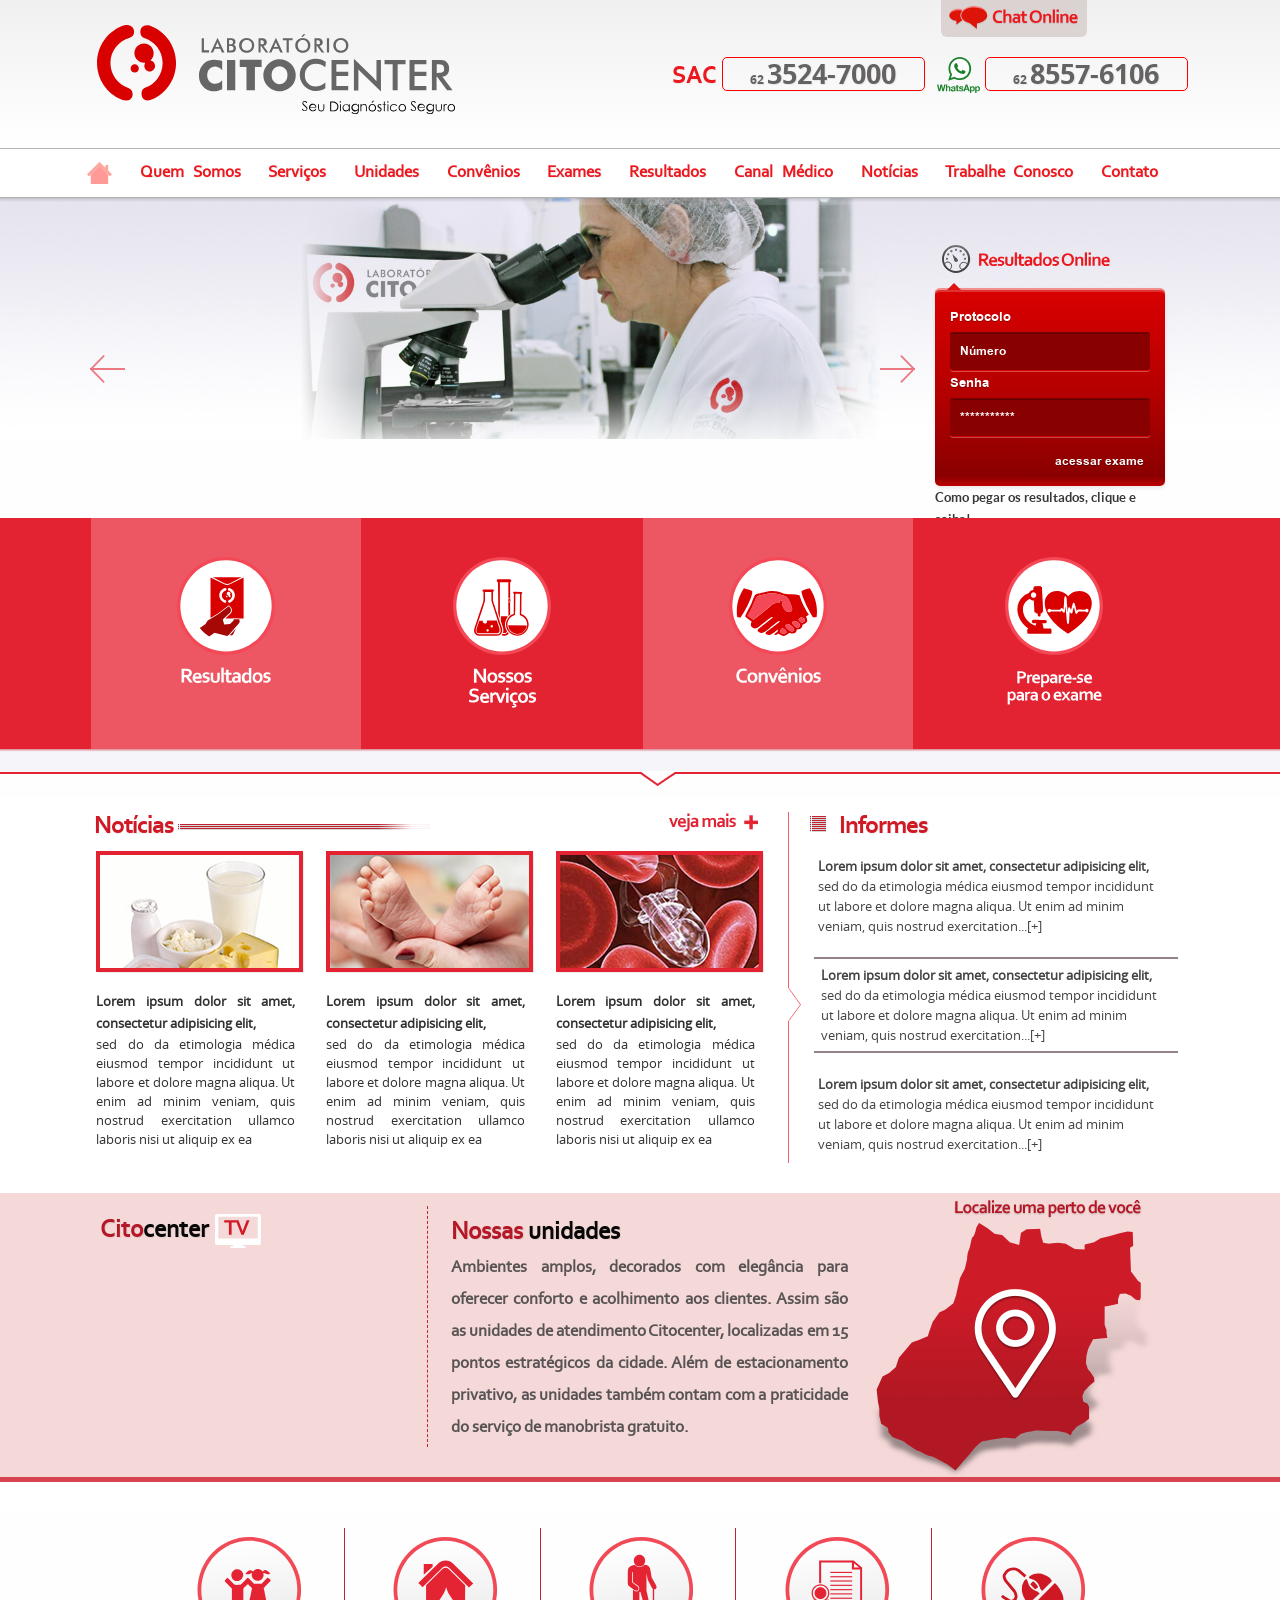
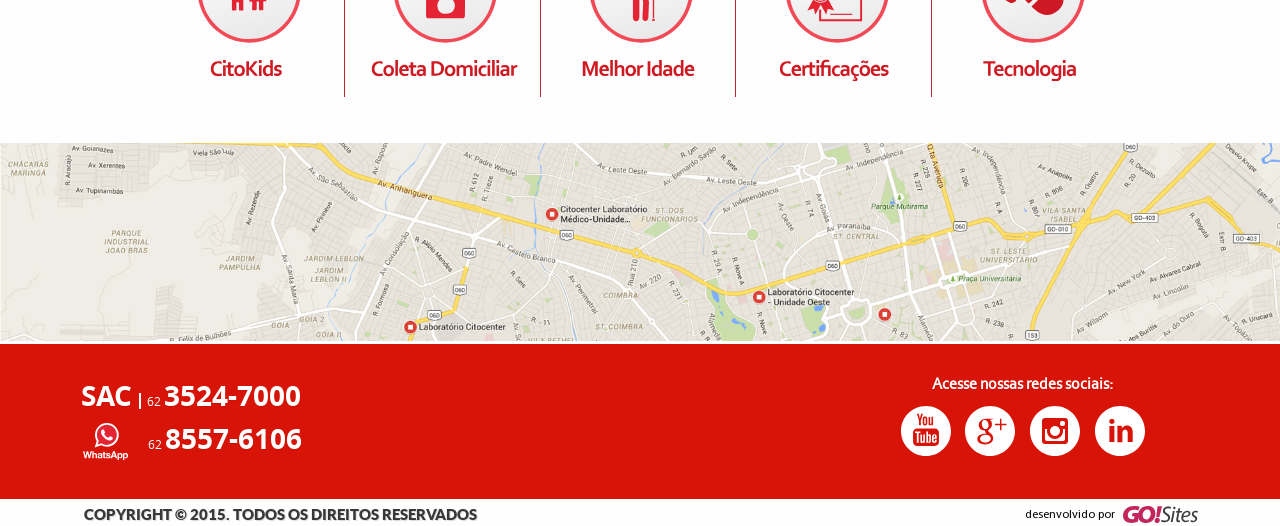
==== index.html @ d0056569 "renamed:    principal.html -> index.html" ====
<!doctype html>
<!--[if IEMobile 7 ]> <html dir="ltr" lang="pt-BR"class="no-js iem7"> <![endif]-->
<!--[if lt IE 7 ]> <html dir="ltr" lang="pt-BR" class="no-js ie6 oldie"> <![endif]-->
<!--[if IE 7 ]>    <html dir="ltr" lang="pt-BR" class="no-js ie7 oldie"> <![endif]-->
<!--[if IE 8 ]>    <html dir="ltr" lang="pt-BR" class="no-js ie8 oldie"> <![endif]-->
<!--[if (gte IE 9)|(gt IEMobile 7)|!(IEMobile)|!(IE)]><!-->
<html dir="ltr" lang="pt-BR" class="no-js"><!-- InstanceBegin template="/Templates/modelo.dwt" codeOutsideHTMLIsLocked="false" -->
<!--<![endif]-->
<head>
<!-- 11/08/2015 -->
<!-- meta tags -->
<meta http-equiv="Content-Type" content="text/html; charset=iso-8859-1" />
<meta name="viewport" content="width=device-width, initial-scale=1, maximum-scale=1, minimum-scale=1, user-scalable=no">
<meta name="title" content="Laborat&oacute;rio Citocenter - Seu diagn&oacute;stico seguro"/>
<meta name="author" content="GO!Sites - Solu��es Online - (62) 3941-7878 gosites@gosites.com.br">
<meta name="copyright" content="� 2015" />
<meta name="keywords" content="" />
<meta name="distribution" content="global">
<meta name="mobile-web-app-capable" content="yes">
<!-- InstanceBeginEditable name="doctitle" -->
<title>Laborat&oacute;rio Citocenter - Seu diagn&oacute;stico seguro</title>
<!-- InstanceEndEditable -->
<!-- favicon -->
<link rel="icon" type="image/x-icon" href="img/favicon.ico">
<link rel="shortcut icon" href="img/favicon.png">
<!-- css -->
<link href="css/bootstrap.css" rel="stylesheet" type="text/css" />
<link href="mdl/material.min.css" rel="stylesheet" type="text/css" />
<link href="css/layout.css" rel="stylesheet" type="text/css" />
<!-- InstanceBeginEditable name="head" -->
<link href="css/principal.css" rel="stylesheet" type="text/css" />
<!-- InstanceEndEditable -->
</head>
<body>
<!-- facebook plugin -->
<div id="fb-root"></div>
<script>(function(d, s, id) {
  var js, fjs = d.getElementsByTagName(s)[0];
  if (d.getElementById(id)) return;
  js = d.createElement(s); js.id = id;
  js.src = "http://connect.facebook.net/en_US/sdk.js#xfbml=1&version=v2.3";
  fjs.parentNode.insertBefore(js, fjs);
}(document, 'script', 'facebook-jssdk'));</script>
<!-- classe da pagina -->
<!-- InstanceBeginEditable name="classe-da-pagina" -->
<div class="">
<!-- InstanceEndEditable -->
  <!-- InstanceBeginEditable name="header" -->
  
  <!-- InstanceEndEditable -->
  <header class="topo">
    <div class="logo-telefones">
      <!-- logo -->
      <div id="logo"><a href="principal.html" target="_self"><img src="img/logo.svg"  class="logo" alt="Laborat&oacute;rio Citocenter"></a></div>
      <!-- telefones -->
      <div class="telefones desktop">
        <!-- sac -->
        <div class="sac">SAC<span>62 <strong>3524-7000</strong></span></div>
        <!-- whatsapp -->
        <div class="whatsapp"><img src="img/icone-whatsapp.svg" class="icone-whatsapp"><span>62 <strong>8557-6106</strong></span></div>
      </div>
      <!-- chat-online -->
      <div class="chat-online"><a href="javascript:void(0)"><img src="img/icone-chat-online.svg" class="chat-online-icone"></a></div>
    </div>
    <!-- navegacao menu -->
    <nav class="navegacao" id="navegacao">
        <div class="mdl-layout__tab-bar mdl-js-ripple-effect">
        <a href="principal.html" target="_self" class="mdl-layout__tab"><img src="img/icone-home.svg" class="icone-home"></a>
        <a href="quem-somos.html" target="_self" class="mdl-layout__tab">Quem Somos</a>
        <a href="servicos.html" target="_self" class="mdl-layout__tab">Servi&ccedil;os</a>
        <a href="unidades.html" target="_self" class="mdl-layout__tab">Unidades</a>
        <a href="convenios.html" target="_self" class="mdl-layout__tab">Conv&ecirc;nios</a>
        <a href="exames.html" target="_self" class="mdl-layout__tab">Exames</a>
        <a href="resultados.html" target="_self" class="mdl-layout__tab">Resultados</a>
        <a href="canal-medico.html" target="_self" class="mdl-layout__tab">Canal M&eacute;dico</a>
        <a href="noticias.html" target="_self" class="mdl-layout__tab">Not&iacute;cias</a>
        <a href="trabalhe-conosco.html" target="_self" class="mdl-layout__tab">Trabalhe Conosco</a>
        <a href="fale.html" target="_self" class="mdl-layout__tab">Contato</a>
      </div>
    </nav>
  </header>
  <!-- /.topo -->
  <div class="clearfix"></div>
  <section class="banners">
    <!-- InstanceBeginEditable name="banners" -->
    <div class="resultados-online-container">
      <div class="resultados-online-container-fixo">
        <div class="resultados-online">
          <div class="resultados-online-cabecalho"><img src="img/icone-resultados-online.svg" class="resultados-online-titulo"></div>
          <form id="resultados-online-form" name="resultados-online-form" method="post">
            <label for="resOnProtocolo">Protocolo</label>
            <input name="resOnProtocolo" type="text" id="resOnProtocolo" placeholder="N&uacute;mero">
            <label for="resOnSenha">Senha</label>
            <input name="resOnSenha" type="text" id="resOnSenha" placeholder="***********">
            <input type="button" name="resOnBt" id="resOnBt" value="acessar exame">
          </form>
          <a href="#" class="resultados-saiba-link">Como pegar os resultados, clique e saiba!</a>
        </div>
      </div>
    </div>
    <!-- /.resultados-online -->
    <img src="img/banner.jpg" class="banner">
    <div class="banners-nav-container">
      <div class="banners-nav">
        <a href="javascript:void(0)" class="banners-nav-esq hvr-wobble-horizontal"></a>
        <a href="javascript:void(0)" class="banners-nav-dir hvr-wobble-horizontal"></a>
      </div>
    </div>
    <!-- InstanceEndEditable -->
  </section>
  <!-- /.banners -->
  <div class="clearfix"></div>
  <section class="titulos">
    <h1><!-- InstanceBeginEditable name="titulos" -->
    <a href="resultados.html" class="links-servicos"><img src="img/icone-resultados.svg"></a>
    <a href="servicos.html" class="links-servicos"><img src="img/icone-nossos-servicos.svg"></a>
    <a href="convenios.html" class="links-servicos"><img src="img/icone-convenios.svg"></a>
    <a href="exames.html" class="links-servicos"><img src="img/icone-prepare-se-exame.svg"></a>
    <!-- InstanceEndEditable --></h1>
  </section>
  <!-- /.titulos -->
  <div class="clearfix"></div>
  <main class="corpo">
    <section class="conteudos">
      <!-- InstanceBeginEditable name="conteudos" -->
      <div class="noticias-informes-container">
        <div class="noticias-container">
          <div class="noticias-cabecalho"><span>Not&iacute;cias</span><a href="noticias.html"><img src="img/botao-vejamais.svg" class="noticias-botao"></a></div>
          <div class="noticia">
            <a href="noticias.html">
              <img src="img/home-noticias-img1.jpg" class="noticia-img">
              <span class="noticia-titulo">Lorem ipsum dolor sit amet, consectetur adipisicing elit,</span>
              sed do  da etimologia m�dica eiusmod tempor incididunt ut labore et dolore magna aliqua. Ut enim ad minim veniam, quis nostrud exercitation ullamco laboris nisi ut aliquip ex ea
            </a>
          </div>
          <div class="noticia">
            <a href="noticias.html">
              <img src="img/home-noticias-img2.jpg" class="noticia-img">
              <span class="noticia-titulo">Lorem ipsum dolor sit amet, consectetur adipisicing elit,</span>
              sed do  da etimologia m�dica eiusmod tempor incididunt ut labore et dolore magna aliqua. Ut enim ad minim veniam, quis nostrud exercitation ullamco laboris nisi ut aliquip ex ea
            </a>
          </div>
          <div class="noticia">
            <a href="noticias.html">
              <img src="img/home-noticias-img3.jpg" class="noticia-img">
              <span class="noticia-titulo">Lorem ipsum dolor sit amet, consectetur adipisicing elit,</span>
              sed do  da etimologia m�dica eiusmod tempor incididunt ut labore et dolore magna aliqua. Ut enim ad minim veniam, quis nostrud exercitation ullamco laboris nisi ut aliquip ex ea
            </a>
          </div>
        </div>
        <!-- /.noticias-container -->
        <div class="informes-container">
          <div class="informes-cabecalho">Informes</div>
          <div class="informe">
            <a href="informes.html">
              <span class="informe-titulo">Lorem ipsum dolor sit amet, consectetur adipisicing elit,</span>
              sed do  da etimologia m�dica eiusmod tempor incididunt ut labore et dolore magna aliqua. Ut enim ad minim veniam, quis nostrud exercitation...[+]
            </a>
          </div>
          <div class="informe">
            <a href="informes.html">
              <span class="informe-titulo">Lorem ipsum dolor sit amet, consectetur adipisicing elit,</span>
              sed do  da etimologia m�dica eiusmod tempor incididunt ut labore et dolore magna aliqua. Ut enim ad minim veniam, quis nostrud exercitation...[+]
            </a>
          </div>
          <div class="informe">
            <a href="informes.html">
              <span class="informe-titulo">Lorem ipsum dolor sit amet, consectetur adipisicing elit,</span>
              sed do  da etimologia m�dica eiusmod tempor incididunt ut labore et dolore magna aliqua. Ut enim ad minim veniam, quis nostrud exercitation...[+]
            </a>
          </div>
        </div>
      </div>
      <!-- /.noticias-informes-container -->
      <div class="clearfix"></div>
      <div class="videos-unidades-fundo">
        <div class="videos-unidades-container">
          <div class="videos">
            <div class="videos-cabecalho">Cito<span>center</span><img src="img/icone-tv.svg" class="icone-videos"></div>
            <iframe class="video" width="100%" height="315" src="https://www.youtube.com/embed/q-E-Wi3DTAE" frameborder="0" allowfullscreen></iframe>
          </div>
          <div class="unidades-container">
            <div class="unidades-cabacalho">Nossas <span>unidades</span></div>
            <div class="unidades-txt">Ambientes amplos, decorados com eleg&acirc;ncia para oferecer conforto e acolhimento aos clientes. Assim s&atilde;o as unidades de atendimento Citocenter, localizadas em 15 pontos estrat&eacute;gicos da cidade.  Al&eacute;m de estacionamento privativo, as unidades tamb&eacute;m contam com a praticidade do servi&ccedil;o de manobrista gratuito.</div>
            <a href="unidades.html"><img src="img/home-localizacao.png" class="unidades-img"></a>
          </div>
        </div>
      </div>
      <!-- /.videos-unidades-fundo -->
      <div class="clearfix"></div>
      <div class="outros-servicos-mapa-container">
        <div class="outros-servicos-container">
          <a href="javascript:void(0)"><img src="img/icone-citokids.svg"></a>
          <a href="javascript:void(0)"><img src="img/icone-coleta-domiciliar.svg"></a>
          <a href="javascript:void(0)"><img src="img/icone-melhor-idade.svg"></a>
          <a href="javascript:void(0)"><img src="img/icone-certificacoes.svg"></a>
          <a href="javascript:void(0)"><img src="img/icone-tecnologia.svg"></a>
        </div>
        <div class="clearfix"></div>
        <div class="mapa-container"><a href="unidades.html"><img src="img/home-mapa.jpg" class="mapa-img"></a></div>
      </div>
      <!-- InstanceEndEditable -->
    </section>
    <!-- /.conteudos -->
    <div class="clearfix"></div>
    <div class="conteudos-navegacao">
      <a href="javascript:history.back(-1)" target="_self" class="hvr-wobble-horizontal"><img src="img/botao-voltar.svg"></a>
    </div>
  </main>
  <!-- /.corpo -->
  <div class="clearfix"></div>
  <footer id="rodape">
    <div class="rodape-fundo">
      <div class="rodape">
        <div class="rodape-telefones">
          <div class="rodape-sac">SAC <span class="desktop">62 <strong>3524-7000</strong></span><span class="mobile"><a href="tel:+556235247000">62 <strong>3524-7000</strong></a></span></div>
          <div class="rodape-whatsapp"><img src="img/icone-whatsapp-branco.svg" class="rodape-whatsapp-icone"><span class="desktop">62 <strong>8557-6106</strong></span><span class="mobile"><a href="tel:+556285576106">62 <strong>8557-6106</strong></a></span></div>
        </div>
        <div class="facebook">
          <iframe src="http://www.facebook.com/plugins/likebox.php?href=https%3A%2F%2Fwww.facebook.com%2Flaboratoriocitocenter&amp;width=1170&amp;height=71&amp;colorscheme=light&amp;show_faces=false&amp;header=false&amp;stream=false&amp;show_border=false" scrolling="no" frameborder="0" style="border:none; overflow:hidden; width:100%; height:71px;" allowTransparency="true" id="facebook"></iframe>
        </div>
        <div class="redes-sociais">
          Acesse nossas redes sociais:<br />
          <a href="https://www.youtube.com/channel/UCfp0SCRXQKJOshP9gAM974g" target="_blank"><img src="img/icone-youtube.svg"></a>
          <a href="https://plus.google.com/112413445604680074695" target="_blank"><img src="img/icone-gplus.svg"></a>
          <a href="https://instagram.com/citocenter" target="_blank"><img src="img/icone-instagram.svg"></a>
          <a href="https://www.linkedin.com/company/laborat%C3%B3rio-citocenter" target="_blank"><img src="img/icone-linkedin.svg"></a>
        </div>
      </div>
    </div>
    <div class="clearfix"></div>
    <div class="rodape">
      <div class="copyright">Copyright &copy; 2015. Todos os direitos reservados</div>
      <div id="gosites">desenvolvido por <a href="http://www.gosites.com.br" target="_blank"><img src="img/gosites.svg" class="gosites"></a></div>
    </div>
  </footer>
  <!-- /rodape -->
<!-- InstanceBeginEditable name="footer" -->

<!-- InstanceEndEditable -->
</div>
<!-- scripts --> 
<script src="mdl/material.min.js"></script>
<script src="js/jquery-1.11.2.min.js"></script>
<script src="js/bootstrap.js"></script>
</body>
<!-- InstanceEnd --></html>
---- mdl/material.min.css ----
@charset "UTF-8";html{color:rgba(0,0,0,.87)}::-moz-selection{background:#b3d4fc;text-shadow:none}::selection{background:#b3d4fc;text-shadow:none}hr{display:block;height:1px;border:0;border-top:1px solid #ccc;margin:1em 0;padding:0}audio,canvas,img,svg,video{vertical-align:middle}fieldset{border:0;margin:0;padding:0}textarea{resize:vertical}.browsehappy{margin:.2em 0;background:#ccc;color:#000;padding:.2em 0}.hidden{display:none!important;visibility:hidden}.visuallyhidden{border:0;clip:rect(0 0 0 0);height:1px;margin:-1px;overflow:hidden;padding:0;position:absolute;width:1px}.visuallyhidden.focusable:active,.visuallyhidden.focusable:focus{clip:auto;height:auto;margin:0;overflow:visible;position:static;width:auto}.invisible{visibility:hidden}.clearfix:before,.clearfix:after{content:" ";display:table}.clearfix:after{clear:both}@media print{*,*:before,*:after{background:transparent!important;color:#000!important;box-shadow:none!important;text-shadow:none!important}a,a:visited{text-decoration:underline}a[href]:after{content:" (" attr(href)")"}abbr[title]:after{content:" (" attr(title)")"}a[href^="#"]:after,a[href^="javascript:"]:after{content:""}pre,blockquote{border:1px solid #999;page-break-inside:avoid}thead{display:table-header-group}tr,img{page-break-inside:avoid}img{max-width:100%!important}p,h2,h3{orphans:3;widows:3}h2,h3{page-break-after:avoid}}a,.mdl-accordion,.mdl-button,.mdl-card,.mdl-checkbox,.mdl-dropdown-menu,.mdl-icon-toggle,.mdl-item,.mdl-radio,.mdl-slider,.mdl-switch,.mdl-tabs__tab{-webkit-tap-highlight-color:transparent;-webkit-tap-highlight-color:rgba(255,255,255,0)}html{width:100%;height:100%;-ms-touch-action:manipulation;touch-action:manipulation}body{width:100%;min-height:100%;margin:0}main{display:block}*[hidden]{display:none!important}html,body{font-family:/*"Helvetica",*/"Arial",sans-serif;font-size:14px;font-weight:400;line-height:20px}h1,h2,h3,h4,h5,h6,p{padding:0}h1 small,h2 small,h3 small,h4 small,h5 small,h6 small{font-family:"Roboto","Helvetica","Arial",sans-serif;font-weight:400;line-height:1.35;letter-spacing:-.02em;opacity:.54;font-size:.6em}h1{font-size:56px;line-height:1.35;letter-spacing:-.02em;margin:24px 0}h1,h2{font-family:"Roboto","Helvetica","Arial",sans-serif;font-weight:400}h2{font-size:45px;line-height:48px}h2,h3{margin:24px 0}h3{font-size:34px;line-height:40px}h3,h4{font-family:"Roboto","Helvetica","Arial",sans-serif;font-weight:400}h4{font-size:24px;line-height:32px;-moz-osx-font-smoothing:grayscale;margin:24px 0 16px}h5{font-size:20px;font-weight:500;line-height:1;letter-spacing:.02em}h5,h6{font-family:"Roboto","Helvetica","Arial",sans-serif;margin:24px 0 16px}h6{font-size:16px;letter-spacing:.04em}h6,p{font-weight:400;line-height:24px}p{font-size:14px;letter-spacing:0;margin:0 0 16px}a{color:#ff4081;font-weight:500}blockquote{font-family:"Roboto","Helvetica","Arial",sans-serif;position:relative;font-size:24px;font-weight:300;font-style:italic;line-height:1.35;letter-spacing:.08em}blockquote:before{position:absolute;left:-.5em;content:'“'}blockquote:after{content:'”';margin-left:-.05em}mark{background-color:#f4ff81}dt{font-weight:700}address{font-size:12px;line-height:1;font-style:normal}address,ul,ol{font-weight:400;letter-spacing:0}ul,ol{font-size:14px;line-height:24px}.mdl-typography--display-4,.mdl-typography--display-4-color-contrast{font-family:"Roboto","Helvetica","Arial",sans-serif;font-size:112px;font-weight:300;line-height:1;letter-spacing:-.04em}.mdl-typography--display-4-color-contrast{opacity:.54}.mdl-typography--display-3,.mdl-typography--display-3-color-contrast{font-family:"Roboto","Helvetica","Arial",sans-serif;font-size:56px;font-weight:400;line-height:1.35;letter-spacing:-.02em}.mdl-typography--display-3-color-contrast{opacity:.54}.mdl-typography--display-2,.mdl-typography--display-2-color-contrast{font-family:"Roboto","Helvetica","Arial",sans-serif;font-size:45px;font-weight:400;line-height:48px}.mdl-typography--display-2-color-contrast{opacity:.54}.mdl-typography--display-1,.mdl-typography--display-1-color-contrast{font-family:"Roboto","Helvetica","Arial",sans-serif;font-size:34px;font-weight:400;line-height:40px}.mdl-typography--display-1-color-contrast{opacity:.54}.mdl-typography--headline,.mdl-typography--headline-color-contrast{font-family:"Roboto","Helvetica","Arial",sans-serif;font-size:24px;font-weight:400;line-height:32px;-moz-osx-font-smoothing:grayscale}.mdl-typography--headline-color-contrast{opacity:.87}.mdl-typography--title,.mdl-typography--title-color-contrast{font-family:"Roboto","Helvetica","Arial",sans-serif;font-size:20px;font-weight:500;line-height:1;letter-spacing:.02em}.mdl-typography--title-color-contrast{opacity:.87}.mdl-typography--subhead,.mdl-typography--subhead-color-contrast{font-family:"Roboto","Helvetica","Arial",sans-serif;font-size:16px;font-weight:400;line-height:24px;letter-spacing:.04em}.mdl-typography--subhead-color-contrast{opacity:.87}.mdl-typography--body-2,.mdl-typography--body-2-color-contrast{font-size:14px;font-weight:700;line-height:24px;letter-spacing:0}.mdl-typography--body-2-color-contrast{opacity:.87}.mdl-typography--body-1,.mdl-typography--body-1-color-contrast{font-size:14px;font-weight:400;line-height:24px;letter-spacing:0}.mdl-typography--body-1-color-contrast{opacity:.87}.mdl-typography--body-2-force-preferred-font,.mdl-typography--body-2-force-preferred-font-color-contrast{font-family:"Roboto","Helvetica","Arial",sans-serif;font-size:14px;font-weight:500;line-height:24px;letter-spacing:0}.mdl-typography--body-2-force-preferred-font-color-contrast{opacity:.87}.mdl-typography--body-1-force-preferred-font,.mdl-typography--body-1-force-preferred-font-color-contrast{font-family:"Roboto","Helvetica","Arial",sans-serif;font-size:14px;font-weight:400;line-height:24px;letter-spacing:0}.mdl-typography--body-1-force-preferred-font-color-contrast{opacity:.87}.mdl-typography--caption,.mdl-typography--caption-force-preferred-font{font-size:12px;font-weight:400;line-height:1;letter-spacing:0}.mdl-typography--caption-force-preferred-font{font-family:"Roboto","Helvetica","Arial",sans-serif}.mdl-typography--caption-color-contrast,.mdl-typography--caption-force-preferred-font-color-contrast{font-size:12px;font-weight:400;line-height:1;letter-spacing:0;opacity:.54}.mdl-typography--caption-force-preferred-font-color-contrast,.mdl-typography--menu{font-family:"Roboto","Helvetica","Arial",sans-serif}.mdl-typography--menu{font-size:14px;font-weight:500;line-height:1;letter-spacing:0}.mdl-typography--menu-color-contrast{opacity:.87}.mdl-typography--menu-color-contrast,.mdl-typography--button,.mdl-typography--button-color-contrast{font-family:"Roboto","Helvetica","Arial",sans-serif;font-size:14px;font-weight:500;line-height:1;letter-spacing:0}.mdl-typography--button,.mdl-typography--button-color-contrast{text-transform:uppercase}.mdl-typography--button-color-contrast{opacity:.87}.mdl-typography--text-left{text-align:left}.mdl-typography--text-right{text-align:right}.mdl-typography--text-center{text-align:center}.mdl-typography--text-justify{text-align:justify}.mdl-typography--text-nowrap{white-space:nowrap}.mdl-typography--text-lowercase{text-transform:lowercase}.mdl-typography--text-uppercase{text-transform:uppercase}.mdl-typography--text-capitalize{text-transform:capitalize}.mdl-typography--font-thin{font-weight:200!important}.mdl-typography--font-light{font-weight:300!important}.mdl-typography--font-regular{font-weight:400!important}.mdl-typography--font-medium{font-weight:500!important}.mdl-typography--font-bold{font-weight:700!important}.mdl-typography--font-black{font-weight:900!important}.mdl-color-text--red{color:#f44336 !important}.mdl-color--red{background-color:#f44336 !important}.mdl-color-text--red-50{color:#ffebee !important}.mdl-color--red-50{background-color:#ffebee !important}.mdl-color-text--red-100{color:#ffcdd2 !important}.mdl-color--red-100{background-color:#ffcdd2 !important}.mdl-color-text--red-200{color:#ef9a9a !important}.mdl-color--red-200{background-color:#ef9a9a !important}.mdl-color-text--red-300{color:#e57373 !important}.mdl-color--red-300{background-color:#e57373 !important}.mdl-color-text--red-400{color:#ef5350 !important}.mdl-color--red-400{background-color:#ef5350 !important}.mdl-color-text--red-500{color:#f44336 !important}.mdl-color--red-500{background-color:#f44336 !important}.mdl-color-text--red-600{color:#e53935 !important}.mdl-color--red-600{background-color:#e53935 !important}.mdl-color-text--red-700{color:#d32f2f !important}.mdl-color--red-700{background-color:#d32f2f !important}.mdl-color-text--red-800{color:#c62828 !important}.mdl-color--red-800{background-color:#c62828 !important}.mdl-color-text--red-900{color:#b71c1c !important}.mdl-color--red-900{background-color:#b71c1c !important}.mdl-color-text--red-A100{color:#ff8a80 !important}.mdl-color--red-A100{background-color:#ff8a80 !important}.mdl-color-text--red-A200{color:#ff5252 !important}.mdl-color--red-A200{background-color:#ff5252 !important}.mdl-color-text--red-A400{color:#ff1744 !important}.mdl-color--red-A400{background-color:#ff1744 !important}.mdl-color-text--red-A700{color:#d50000 !important}.mdl-color--red-A700{background-color:#d50000 !important}.mdl-color-text--pink{color:#e91e63 !important}.mdl-color--pink{background-color:#e91e63 !important}.mdl-color-text--pink-50{color:#fce4ec !important}.mdl-color--pink-50{background-color:#fce4ec !important}.mdl-color-text--pink-100{color:#f8bbd0 !important}.mdl-color--pink-100{background-color:#f8bbd0 !important}.mdl-color-text--pink-200{color:#f48fb1 !important}.mdl-color--pink-200{background-color:#f48fb1 !important}.mdl-color-text--pink-300{color:#f06292 !important}.mdl-color--pink-300{background-color:#f06292 !important}.mdl-color-text--pink-400{color:#ec407a !important}.mdl-color--pink-400{background-color:#ec407a !important}.mdl-color-text--pink-500{color:#e91e63 !important}.mdl-color--pink-500{background-color:#e91e63 !important}.mdl-color-text--pink-600{color:#d81b60 !important}.mdl-color--pink-600{background-color:#d81b60 !important}.mdl-color-text--pink-700{color:#c2185b !important}.mdl-color--pink-700{background-color:#c2185b !important}.mdl-color-text--pink-800{color:#ad1457 !important}.mdl-color--pink-800{background-color:#ad1457 !important}.mdl-color-text--pink-900{color:#880e4f !important}.mdl-color--pink-900{background-color:#880e4f !important}.mdl-color-text--pink-A100{color:#ff80ab !important}.mdl-color--pink-A100{background-color:#ff80ab !important}.mdl-color-text--pink-A200{color:#ff4081 !important}.mdl-color--pink-A200{background-color:#ff4081 !important}.mdl-color-text--pink-A400{color:#f50057 !important}.mdl-color--pink-A400{background-color:#f50057 !important}.mdl-color-text--pink-A700{color:#c51162 !important}.mdl-color--pink-A700{background-color:#c51162 !important}.mdl-color-text--purple{color:#9c27b0 !important}.mdl-color--purple{background-color:#9c27b0 !important}.mdl-color-text--purple-50{color:#f3e5f5 !important}.mdl-color--purple-50{background-color:#f3e5f5 !important}.mdl-color-text--purple-100{color:#e1bee7 !important}.mdl-color--purple-100{background-color:#e1bee7 !important}.mdl-color-text--purple-200{color:#ce93d8 !important}.mdl-color--purple-200{background-color:#ce93d8 !important}.mdl-color-text--purple-300{color:#ba68c8 !important}.mdl-color--purple-300{background-color:#ba68c8 !important}.mdl-color-text--purple-400{color:#ab47bc !important}.mdl-color--purple-400{background-color:#ab47bc !important}.mdl-color-text--purple-500{color:#9c27b0 !important}.mdl-color--purple-500{background-color:#9c27b0 !important}.mdl-color-text--purple-600{color:#8e24aa !important}.mdl-color--purple-600{background-color:#8e24aa !important}.mdl-color-text--purple-700{color:#7b1fa2 !important}.mdl-color--purple-700{background-color:#7b1fa2 !important}.mdl-color-text--purple-800{color:#6a1b9a !important}.mdl-color--purple-800{background-color:#6a1b9a !important}.mdl-color-text--purple-900{color:#4a148c !important}.mdl-color--purple-900{background-color:#4a148c !important}.mdl-color-text--purple-A100{color:#ea80fc !important}.mdl-color--purple-A100{background-color:#ea80fc !important}.mdl-color-text--purple-A200{color:#e040fb !important}.mdl-color--purple-A200{background-color:#e040fb !important}.mdl-color-text--purple-A400{color:#d500f9 !important}.mdl-color--purple-A400{background-color:#d500f9 !important}.mdl-color-text--purple-A700{color:#a0f !important}.mdl-color--purple-A700{background-color:#a0f !important}.mdl-color-text--deep-purple{color:#673ab7 !important}.mdl-color--deep-purple{background-color:#673ab7 !important}.mdl-color-text--deep-purple-50{color:#ede7f6 !important}.mdl-color--deep-purple-50{background-color:#ede7f6 !important}.mdl-color-text--deep-purple-100{color:#d1c4e9 !important}.mdl-color--deep-purple-100{background-color:#d1c4e9 !important}.mdl-color-text--deep-purple-200{color:#b39ddb !important}.mdl-color--deep-purple-200{background-color:#b39ddb !important}.mdl-color-text--deep-purple-300{color:#9575cd !important}.mdl-color--deep-purple-300{background-color:#9575cd !important}.mdl-color-text--deep-purple-400{color:#7e57c2 !important}.mdl-color--deep-purple-400{background-color:#7e57c2 !important}.mdl-color-text--deep-purple-500{color:#673ab7 !important}.mdl-color--deep-purple-500{background-color:#673ab7 !important}.mdl-color-text--deep-purple-600{color:#5e35b1 !important}.mdl-color--deep-purple-600{background-color:#5e35b1 !important}.mdl-color-text--deep-purple-700{color:#512da8 !important}.mdl-color--deep-purple-700{background-color:#512da8 !important}.mdl-color-text--deep-purple-800{color:#4527a0 !important}.mdl-color--deep-purple-800{background-color:#4527a0 !important}.mdl-color-text--deep-purple-900{color:#311b92 !important}.mdl-color--deep-purple-900{background-color:#311b92 !important}.mdl-color-text--deep-purple-A100{color:#b388ff !important}.mdl-color--deep-purple-A100{background-color:#b388ff !important}.mdl-color-text--deep-purple-A200{color:#7c4dff !important}.mdl-color--deep-purple-A200{background-color:#7c4dff !important}.mdl-color-text--deep-purple-A400{color:#651fff !important}.mdl-color--deep-purple-A400{background-color:#651fff !important}.mdl-color-text--deep-purple-A700{color:#6200ea !important}.mdl-color--deep-purple-A700{background-color:#6200ea !important}.mdl-color-text--indigo{color:#3f51b5 !important}.mdl-color--indigo{background-color:#3f51b5 !important}.mdl-color-text--indigo-50{color:#e8eaf6 !important}.mdl-color--indigo-50{background-color:#e8eaf6 !important}.mdl-color-text--indigo-100{color:#c5cae9 !important}.mdl-color--indigo-100{background-color:#c5cae9 !important}.mdl-color-text--indigo-200{color:#9fa8da !important}.mdl-color--indigo-200{background-color:#9fa8da !important}.mdl-color-text--indigo-300{color:#7986cb !important}.mdl-color--indigo-300{background-color:#7986cb !important}.mdl-color-text--indigo-400{color:#5c6bc0 !important}.mdl-color--indigo-400{background-color:#5c6bc0 !important}.mdl-color-text--indigo-500{color:#3f51b5 !important}.mdl-color--indigo-500{background-color:#3f51b5 !important}.mdl-color-text--indigo-600{color:#3949ab !important}.mdl-color--indigo-600{background-color:#3949ab !important}.mdl-color-text--indigo-700{color:#303f9f !important}.mdl-color--indigo-700{background-color:#303f9f !important}.mdl-color-text--indigo-800{color:#283593 !important}.mdl-color--indigo-800{background-color:#283593 !important}.mdl-color-text--indigo-900{color:#1a237e !important}.mdl-color--indigo-900{background-color:#1a237e !important}.mdl-color-text--indigo-A100{color:#8c9eff !important}.mdl-color--indigo-A100{background-color:#8c9eff !important}.mdl-color-text--indigo-A200{color:#536dfe !important}.mdl-color--indigo-A200{background-color:#536dfe !important}.mdl-color-text--indigo-A400{color:#3d5afe !important}.mdl-color--indigo-A400{background-color:#3d5afe !important}.mdl-color-text--indigo-A700{color:#304ffe !important}.mdl-color--indigo-A700{background-color:#304ffe !important}.mdl-color-text--blue{color:#2196f3 !important}.mdl-color--blue{background-color:#2196f3 !important}.mdl-color-text--blue-50{color:#e3f2fd !important}.mdl-color--blue-50{background-color:#e3f2fd !important}.mdl-color-text--blue-100{color:#bbdefb !important}.mdl-color--blue-100{background-color:#bbdefb !important}.mdl-color-text--blue-200{color:#90caf9 !important}.mdl-color--blue-200{background-color:#90caf9 !important}.mdl-color-text--blue-300{color:#64b5f6 !important}.mdl-color--blue-300{background-color:#64b5f6 !important}.mdl-color-text--blue-400{color:#42a5f5 !important}.mdl-color--blue-400{background-color:#42a5f5 !important}.mdl-color-text--blue-500{color:#2196f3 !important}.mdl-color--blue-500{background-color:#2196f3 !important}.mdl-color-text--blue-600{color:#1e88e5 !important}.mdl-color--blue-600{background-color:#1e88e5 !important}.mdl-color-text--blue-700{color:#1976d2 !important}.mdl-color--blue-700{background-color:#1976d2 !important}.mdl-color-text--blue-800{color:#1565c0 !important}.mdl-color--blue-800{background-color:#1565c0 !important}.mdl-color-text--blue-900{color:#0d47a1 !important}.mdl-color--blue-900{background-color:#0d47a1 !important}.mdl-color-text--blue-A100{color:#82b1ff !important}.mdl-color--blue-A100{background-color:#82b1ff !important}.mdl-color-text--blue-A200{color:#448aff !important}.mdl-color--blue-A200{background-color:#448aff !important}.mdl-color-text--blue-A400{color:#2979ff !important}.mdl-color--blue-A400{background-color:#2979ff !important}.mdl-color-text--blue-A700{color:#2962ff !important}.mdl-color--blue-A700{background-color:#2962ff !important}.mdl-color-text--light-blue{color:#03a9f4 !important}.mdl-color--light-blue{background-color:#03a9f4 !important}.mdl-color-text--light-blue-50{color:#e1f5fe !important}.mdl-color--light-blue-50{background-color:#e1f5fe !important}.mdl-color-text--light-blue-100{color:#b3e5fc !important}.mdl-color--light-blue-100{background-color:#b3e5fc !important}.mdl-color-text--light-blue-200{color:#81d4fa !important}.mdl-color--light-blue-200{background-color:#81d4fa !important}.mdl-color-text--light-blue-300{color:#4fc3f7 !important}.mdl-color--light-blue-300{background-color:#4fc3f7 !important}.mdl-color-text--light-blue-400{color:#29b6f6 !important}.mdl-color--light-blue-400{background-color:#29b6f6 !important}.mdl-color-text--light-blue-500{color:#03a9f4 !important}.mdl-color--light-blue-500{background-color:#03a9f4 !important}.mdl-color-text--light-blue-600{color:#039be5 !important}.mdl-color--light-blue-600{background-color:#039be5 !important}.mdl-color-text--light-blue-700{color:#0288d1 !important}.mdl-color--light-blue-700{background-color:#0288d1 !important}.mdl-color-text--light-blue-800{color:#0277bd !important}.mdl-color--light-blue-800{background-color:#0277bd !important}.mdl-color-text--light-blue-900{color:#01579b !important}.mdl-color--light-blue-900{background-color:#01579b !important}.mdl-color-text--light-blue-A100{color:#80d8ff !important}.mdl-color--light-blue-A100{background-color:#80d8ff !important}.mdl-color-text--light-blue-A200{color:#40c4ff !important}.mdl-color--light-blue-A200{background-color:#40c4ff !important}.mdl-color-text--light-blue-A400{color:#00b0ff !important}.mdl-color--light-blue-A400{background-color:#00b0ff !important}.mdl-color-text--light-blue-A700{color:#0091ea !important}.mdl-color--light-blue-A700{background-color:#0091ea !important}.mdl-color-text--cyan{color:#00bcd4 !important}.mdl-color--cyan{background-color:#00bcd4 !important}.mdl-color-text--cyan-50{color:#e0f7fa !important}.mdl-color--cyan-50{background-color:#e0f7fa !important}.mdl-color-text--cyan-100{color:#b2ebf2 !important}.mdl-color--cyan-100{background-color:#b2ebf2 !important}.mdl-color-text--cyan-200{color:#80deea !important}.mdl-color--cyan-200{background-color:#80deea !important}.mdl-color-text--cyan-300{color:#4dd0e1 !important}.mdl-color--cyan-300{background-color:#4dd0e1 !important}.mdl-color-text--cyan-400{color:#26c6da !important}.mdl-color--cyan-400{background-color:#26c6da !important}.mdl-color-text--cyan-500{color:#00bcd4 !important}.mdl-color--cyan-500{background-color:#00bcd4 !important}.mdl-color-text--cyan-600{color:#00acc1 !important}.mdl-color--cyan-600{background-color:#00acc1 !important}.mdl-color-text--cyan-700{color:#0097a7 !important}.mdl-color--cyan-700{background-color:#0097a7 !important}.mdl-color-text--cyan-800{color:#00838f !important}.mdl-color--cyan-800{background-color:#00838f !important}.mdl-color-text--cyan-900{color:#006064 !important}.mdl-color--cyan-900{background-color:#006064 !important}.mdl-color-text--cyan-A100{color:#84ffff !important}.mdl-color--cyan-A100{background-color:#84ffff !important}.mdl-color-text--cyan-A200{color:#18ffff !important}.mdl-color--cyan-A200{background-color:#18ffff !important}.mdl-color-text--cyan-A400{color:#00e5ff !important}.mdl-color--cyan-A400{background-color:#00e5ff !important}.mdl-color-text--cyan-A700{color:#00b8d4 !important}.mdl-color--cyan-A700{background-color:#00b8d4 !important}.mdl-color-text--teal{color:#009688 !important}.mdl-color--teal{background-color:#009688 !important}.mdl-color-text--teal-50{color:#e0f2f1 !important}.mdl-color--teal-50{background-color:#e0f2f1 !important}.mdl-color-text--teal-100{color:#b2dfdb !important}.mdl-color--teal-100{background-color:#b2dfdb !important}.mdl-color-text--teal-200{color:#80cbc4 !important}.mdl-color--teal-200{background-color:#80cbc4 !important}.mdl-color-text--teal-300{color:#4db6ac !important}.mdl-color--teal-300{background-color:#4db6ac !important}.mdl-color-text--teal-400{color:#26a69a !important}.mdl-color--teal-400{background-color:#26a69a !important}.mdl-color-text--teal-500{color:#009688 !important}.mdl-color--teal-500{background-color:#009688 !important}.mdl-color-text--teal-600{color:#00897b !important}.mdl-color--teal-600{background-color:#00897b !important}.mdl-color-text--teal-700{color:#00796b !important}.mdl-color--teal-700{background-color:#00796b !important}.mdl-color-text--teal-800{color:#00695c !important}.mdl-color--teal-800{background-color:#00695c !important}.mdl-color-text--teal-900{color:#004d40 !important}.mdl-color--teal-900{background-color:#004d40 !important}.mdl-color-text--teal-A100{color:#a7ffeb !important}.mdl-color--teal-A100{background-color:#a7ffeb !important}.mdl-color-text--teal-A200{color:#64ffda !important}.mdl-color--teal-A200{background-color:#64ffda !important}.mdl-color-text--teal-A400{color:#1de9b6 !important}.mdl-color--teal-A400{background-color:#1de9b6 !important}.mdl-color-text--teal-A700{color:#00bfa5 !important}.mdl-color--teal-A700{background-color:#00bfa5 !important}.mdl-color-text--green{color:#4caf50 !important}.mdl-color--green{background-color:#4caf50 !important}.mdl-color-text--green-50{color:#e8f5e9 !important}.mdl-color--green-50{background-color:#e8f5e9 !important}.mdl-color-text--green-100{color:#c8e6c9 !important}.mdl-color--green-100{background-color:#c8e6c9 !important}.mdl-color-text--green-200{color:#a5d6a7 !important}.mdl-color--green-200{background-color:#a5d6a7 !important}.mdl-color-text--green-300{color:#81c784 !important}.mdl-color--green-300{background-color:#81c784 !important}.mdl-color-text--green-400{color:#66bb6a !important}.mdl-color--green-400{background-color:#66bb6a !important}.mdl-color-text--green-500{color:#4caf50 !important}.mdl-color--green-500{background-color:#4caf50 !important}.mdl-color-text--green-600{color:#43a047 !important}.mdl-color--green-600{background-color:#43a047 !important}.mdl-color-text--green-700{color:#388e3c !important}.mdl-color--green-700{background-color:#388e3c !important}.mdl-color-text--green-800{color:#2e7d32 !important}.mdl-color--green-800{background-color:#2e7d32 !important}.mdl-color-text--green-900{color:#1b5e20 !important}.mdl-color--green-900{background-color:#1b5e20 !important}.mdl-color-text--green-A100{color:#b9f6ca !important}.mdl-color--green-A100{background-color:#b9f6ca !important}.mdl-color-text--green-A200{color:#69f0ae !important}.mdl-color--green-A200{background-color:#69f0ae !important}.mdl-color-text--green-A400{color:#00e676 !important}.mdl-color--green-A400{background-color:#00e676 !important}.mdl-color-text--green-A700{color:#00c853 !important}.mdl-color--green-A700{background-color:#00c853 !important}.mdl-color-text--light-green{color:#8bc34a !important}.mdl-color--light-green{background-color:#8bc34a !important}.mdl-color-text--light-green-50{color:#f1f8e9 !important}.mdl-color--light-green-50{background-color:#f1f8e9 !important}.mdl-color-text--light-green-100{color:#dcedc8 !important}.mdl-color--light-green-100{background-color:#dcedc8 !important}.mdl-color-text--light-green-200{color:#c5e1a5 !important}.mdl-color--light-green-200{background-color:#c5e1a5 !important}.mdl-color-text--light-green-300{color:#aed581 !important}.mdl-color--light-green-300{background-color:#aed581 !important}.mdl-color-text--light-green-400{color:#9ccc65 !important}.mdl-color--light-green-400{background-color:#9ccc65 !important}.mdl-color-text--light-green-500{color:#8bc34a !important}.mdl-color--light-green-500{background-color:#8bc34a !important}.mdl-color-text--light-green-600{color:#7cb342 !important}.mdl-color--light-green-600{background-color:#7cb342 !important}.mdl-color-text--light-green-700{color:#689f38 !important}.mdl-color--light-green-700{background-color:#689f38 !important}.mdl-color-text--light-green-800{color:#558b2f !important}.mdl-color--light-green-800{background-color:#558b2f !important}.mdl-color-text--light-green-900{color:#33691e !important}.mdl-color--light-green-900{background-color:#33691e !important}.mdl-color-text--light-green-A100{color:#ccff90 !important}.mdl-color--light-green-A100{background-color:#ccff90 !important}.mdl-color-text--light-green-A200{color:#b2ff59 !important}.mdl-color--light-green-A200{background-color:#b2ff59 !important}.mdl-color-text--light-green-A400{color:#76ff03 !important}.mdl-color--light-green-A400{background-color:#76ff03 !important}.mdl-color-text--light-green-A700{color:#64dd17 !important}.mdl-color--light-green-A700{background-color:#64dd17 !important}.mdl-color-text--lime{color:#cddc39 !important}.mdl-color--lime{background-color:#cddc39 !important}.mdl-color-text--lime-50{color:#f9fbe7 !important}.mdl-color--lime-50{background-color:#f9fbe7 !important}.mdl-color-text--lime-100{color:#f0f4c3 !important}.mdl-color--lime-100{background-color:#f0f4c3 !important}.mdl-color-text--lime-200{color:#e6ee9c !important}.mdl-color--lime-200{background-color:#e6ee9c !important}.mdl-color-text--lime-300{color:#dce775 !important}.mdl-color--lime-300{background-color:#dce775 !important}.mdl-color-text--lime-400{color:#d4e157 !important}.mdl-color--lime-400{background-color:#d4e157 !important}.mdl-color-text--lime-500{color:#cddc39 !important}.mdl-color--lime-500{background-color:#cddc39 !important}.mdl-color-text--lime-600{color:#c0ca33 !important}.mdl-color--lime-600{background-color:#c0ca33 !important}.mdl-color-text--lime-700{color:#afb42b !important}.mdl-color--lime-700{background-color:#afb42b !important}.mdl-color-text--lime-800{color:#9e9d24 !important}.mdl-color--lime-800{background-color:#9e9d24 !important}.mdl-color-text--lime-900{color:#827717 !important}.mdl-color--lime-900{background-color:#827717 !important}.mdl-color-text--lime-A100{color:#f4ff81 !important}.mdl-color--lime-A100{background-color:#f4ff81 !important}.mdl-color-text--lime-A200{color:#eeff41 !important}.mdl-color--lime-A200{background-color:#eeff41 !important}.mdl-color-text--lime-A400{color:#c6ff00 !important}.mdl-color--lime-A400{background-color:#c6ff00 !important}.mdl-color-text--lime-A700{color:#aeea00 !important}.mdl-color--lime-A700{background-color:#aeea00 !important}.mdl-color-text--yellow{color:#ffeb3b !important}.mdl-color--yellow{background-color:#ffeb3b !important}.mdl-color-text--yellow-50{color:#fffde7 !important}.mdl-color--yellow-50{background-color:#fffde7 !important}.mdl-color-text--yellow-100{color:#fff9c4 !important}.mdl-color--yellow-100{background-color:#fff9c4 !important}.mdl-color-text--yellow-200{color:#fff59d !important}.mdl-color--yellow-200{background-color:#fff59d !important}.mdl-color-text--yellow-300{color:#fff176 !important}.mdl-color--yellow-300{background-color:#fff176 !important}.mdl-color-text--yellow-400{color:#ffee58 !important}.mdl-color--yellow-400{background-color:#ffee58 !important}.mdl-color-text--yellow-500{color:#ffeb3b !important}.mdl-color--yellow-500{background-color:#ffeb3b !important}.mdl-color-text--yellow-600{color:#fdd835 !important}.mdl-color--yellow-600{background-color:#fdd835 !important}.mdl-color-text--yellow-700{color:#fbc02d !important}.mdl-color--yellow-700{background-color:#fbc02d !important}.mdl-color-text--yellow-800{color:#f9a825 !important}.mdl-color--yellow-800{background-color:#f9a825 !important}.mdl-color-text--yellow-900{color:#f57f17 !important}.mdl-color--yellow-900{background-color:#f57f17 !important}.mdl-color-text--yellow-A100{color:#ffff8d !important}.mdl-color--yellow-A100{background-color:#ffff8d !important}.mdl-color-text--yellow-A200{color:#ff0 !important}.mdl-color--yellow-A200{background-color:#ff0 !important}.mdl-color-text--yellow-A400{color:#ffea00 !important}.mdl-color--yellow-A400{background-color:#ffea00 !important}.mdl-color-text--yellow-A700{color:#ffd600 !important}.mdl-color--yellow-A700{background-color:#ffd600 !important}.mdl-color-text--amber{color:#ffc107 !important}.mdl-color--amber{background-color:#ffc107 !important}.mdl-color-text--amber-50{color:#fff8e1 !important}.mdl-color--amber-50{background-color:#fff8e1 !important}.mdl-color-text--amber-100{color:#ffecb3 !important}.mdl-color--amber-100{background-color:#ffecb3 !important}.mdl-color-text--amber-200{color:#ffe082 !important}.mdl-color--amber-200{background-color:#ffe082 !important}.mdl-color-text--amber-300{color:#ffd54f !important}.mdl-color--amber-300{background-color:#ffd54f !important}.mdl-color-text--amber-400{color:#ffca28 !important}.mdl-color--amber-400{background-color:#ffca28 !important}.mdl-color-text--amber-500{color:#ffc107 !important}.mdl-color--amber-500{background-color:#ffc107 !important}.mdl-color-text--amber-600{color:#ffb300 !important}.mdl-color--amber-600{background-color:#ffb300 !important}.mdl-color-text--amber-700{color:#ffa000 !important}.mdl-color--amber-700{background-color:#ffa000 !important}.mdl-color-text--amber-800{color:#ff8f00 !important}.mdl-color--amber-800{background-color:#ff8f00 !important}.mdl-color-text--amber-900{color:#ff6f00 !important}.mdl-color--amber-900{background-color:#ff6f00 !important}.mdl-color-text--amber-A100{color:#ffe57f !important}.mdl-color--amber-A100{background-color:#ffe57f !important}.mdl-color-text--amber-A200{color:#ffd740 !important}.mdl-color--amber-A200{background-color:#ffd740 !important}.mdl-color-text--amber-A400{color:#ffc400 !important}.mdl-color--amber-A400{background-color:#ffc400 !important}.mdl-color-text--amber-A700{color:#ffab00 !important}.mdl-color--amber-A700{background-color:#ffab00 !important}.mdl-color-text--orange{color:#ff9800 !important}.mdl-color--orange{background-color:#ff9800 !important}.mdl-color-text--orange-50{color:#fff3e0 !important}.mdl-color--orange-50{background-color:#fff3e0 !important}.mdl-color-text--orange-100{color:#ffe0b2 !important}.mdl-color--orange-100{background-color:#ffe0b2 !important}.mdl-color-text--orange-200{color:#ffcc80 !important}.mdl-color--orange-200{background-color:#ffcc80 !important}.mdl-color-text--orange-300{color:#ffb74d !important}.mdl-color--orange-300{background-color:#ffb74d !important}.mdl-color-text--orange-400{color:#ffa726 !important}.mdl-color--orange-400{background-color:#ffa726 !important}.mdl-color-text--orange-500{color:#ff9800 !important}.mdl-color--orange-500{background-color:#ff9800 !important}.mdl-color-text--orange-600{color:#fb8c00 !important}.mdl-color--orange-600{background-color:#fb8c00 !important}.mdl-color-text--orange-700{color:#f57c00 !important}.mdl-color--orange-700{background-color:#f57c00 !important}.mdl-color-text--orange-800{color:#ef6c00 !important}.mdl-color--orange-800{background-color:#ef6c00 !important}.mdl-color-text--orange-900{color:#e65100 !important}.mdl-color--orange-900{background-color:#e65100 !important}.mdl-color-text--orange-A100{color:#ffd180 !important}.mdl-color--orange-A100{background-color:#ffd180 !important}.mdl-color-text--orange-A200{color:#ffab40 !important}.mdl-color--orange-A200{background-color:#ffab40 !important}.mdl-color-text--orange-A400{color:#ff9100 !important}.mdl-color--orange-A400{background-color:#ff9100 !important}.mdl-color-text--orange-A700{color:#ff6d00 !important}.mdl-color--orange-A700{background-color:#ff6d00 !important}.mdl-color-text--deep-orange{color:#ff5722 !important}.mdl-color--deep-orange{background-color:#ff5722 !important}.mdl-color-text--deep-orange-50{color:#fbe9e7 !important}.mdl-color--deep-orange-50{background-color:#fbe9e7 !important}.mdl-color-text--deep-orange-100{color:#ffccbc !important}.mdl-color--deep-orange-100{background-color:#ffccbc !important}.mdl-color-text--deep-orange-200{color:#ffab91 !important}.mdl-color--deep-orange-200{background-color:#ffab91 !important}.mdl-color-text--deep-orange-300{color:#ff8a65 !important}.mdl-color--deep-orange-300{background-color:#ff8a65 !important}.mdl-color-text--deep-orange-400{color:#ff7043 !important}.mdl-color--deep-orange-400{background-color:#ff7043 !important}.mdl-color-text--deep-orange-500{color:#ff5722 !important}.mdl-color--deep-orange-500{background-color:#ff5722 !important}.mdl-color-text--deep-orange-600{color:#f4511e !important}.mdl-color--deep-orange-600{background-color:#f4511e !important}.mdl-color-text--deep-orange-700{color:#e64a19 !important}.mdl-color--deep-orange-700{background-color:#e64a19 !important}.mdl-color-text--deep-orange-800{color:#d84315 !important}.mdl-color--deep-orange-800{background-color:#d84315 !important}.mdl-color-text--deep-orange-900{color:#bf360c !important}.mdl-color--deep-orange-900{background-color:#bf360c !important}.mdl-color-text--deep-orange-A100{color:#ff9e80 !important}.mdl-color--deep-orange-A100{background-color:#ff9e80 !important}.mdl-color-text--deep-orange-A200{color:#ff6e40 !important}.mdl-color--deep-orange-A200{background-color:#ff6e40 !important}.mdl-color-text--deep-orange-A400{color:#ff3d00 !important}.mdl-color--deep-orange-A400{background-color:#ff3d00 !important}.mdl-color-text--deep-orange-A700{color:#dd2c00 !important}.mdl-color--deep-orange-A700{background-color:#dd2c00 !important}.mdl-color-text--brown{color:#795548 !important}.mdl-color--brown{background-color:#795548 !important}.mdl-color-text--brown-50{color:#efebe9 !important}.mdl-color--brown-50{background-color:#efebe9 !important}.mdl-color-text--brown-100{color:#d7ccc8 !important}.mdl-color--brown-100{background-color:#d7ccc8 !important}.mdl-color-text--brown-200{color:#bcaaa4 !important}.mdl-color--brown-200{background-color:#bcaaa4 !important}.mdl-color-text--brown-300{color:#a1887f !important}.mdl-color--brown-300{background-color:#a1887f !important}.mdl-color-text--brown-400{color:#8d6e63 !important}.mdl-color--brown-400{background-color:#8d6e63 !important}.mdl-color-text--brown-500{color:#795548 !important}.mdl-color--brown-500{background-color:#795548 !important}.mdl-color-text--brown-600{color:#6d4c41 !important}.mdl-color--brown-600{background-color:#6d4c41 !important}.mdl-color-text--brown-700{color:#5d4037 !important}.mdl-color--brown-700{background-color:#5d4037 !important}.mdl-color-text--brown-800{color:#4e342e !important}.mdl-color--brown-800{background-color:#4e342e !important}.mdl-color-text--brown-900{color:#3e2723 !important}.mdl-color--brown-900{background-color:#3e2723 !important}.mdl-color-text--grey{color:#9e9e9e !important}.mdl-color--grey{background-color:#9e9e9e !important}.mdl-color-text--grey-50{color:#fafafa !important}.mdl-color--grey-50{background-color:#fafafa !important}.mdl-color-text--grey-100{color:#f5f5f5 !important}.mdl-color--grey-100{background-color:#f5f5f5 !important}.mdl-color-text--grey-200{color:#eee !important}.mdl-color--grey-200{background-color:#eee !important}.mdl-color-text--grey-300{color:#e0e0e0 !important}.mdl-color--grey-300{background-color:#e0e0e0 !important}.mdl-color-text--grey-400{color:#bdbdbd !important}.mdl-color--grey-400{background-color:#bdbdbd !important}.mdl-color-text--grey-500{color:#9e9e9e !important}.mdl-color--grey-500{background-color:#9e9e9e !important}.mdl-color-text--grey-600{color:#757575 !important}.mdl-color--grey-600{background-color:#757575 !important}.mdl-color-text--grey-700{color:#616161 !important}.mdl-color--grey-700{background-color:#616161 !important}.mdl-color-text--grey-800{color:#424242 !important}.mdl-color--grey-800{background-color:#424242 !important}.mdl-color-text--grey-900{color:#212121 !important}.mdl-color--grey-900{background-color:#212121 !important}.mdl-color-text--blue-grey{color:#607d8b !important}.mdl-color--blue-grey{background-color:#607d8b !important}.mdl-color-text--blue-grey-50{color:#eceff1 !important}.mdl-color--blue-grey-50{background-color:#eceff1 !important}.mdl-color-text--blue-grey-100{color:#cfd8dc !important}.mdl-color--blue-grey-100{background-color:#cfd8dc !important}.mdl-color-text--blue-grey-200{color:#b0bec5 !important}.mdl-color--blue-grey-200{background-color:#b0bec5 !important}.mdl-color-text--blue-grey-300{color:#90a4ae !important}.mdl-color--blue-grey-300{background-color:#90a4ae !important}.mdl-color-text--blue-grey-400{color:#78909c !important}.mdl-color--blue-grey-400{background-color:#78909c !important}.mdl-color-text--blue-grey-500{color:#607d8b !important}.mdl-color--blue-grey-500{background-color:#607d8b !important}.mdl-color-text--blue-grey-600{color:#546e7a !important}.mdl-color--blue-grey-600{background-color:#546e7a !important}.mdl-color-text--blue-grey-700{color:#455a64 !important}.mdl-color--blue-grey-700{background-color:#455a64 !important}.mdl-color-text--blue-grey-800{color:#37474f !important}.mdl-color--blue-grey-800{background-color:#37474f !important}.mdl-color-text--blue-grey-900{color:#263238 !important}.mdl-color--blue-grey-900{background-color:#263238 !important}.mdl-color--black{background-color:#000 !important}.mdl-color-text--black{color:#000 !important}.mdl-color--white{background-color:#fff !important}.mdl-color-text--white{color:#fff !important}.mdl-color--primary{background-color:#5e35b1 !important}.mdl-color--primary-contrast{background-color:#fff !important}.mdl-color--primary-dark{background-color:#4527a0 !important}.mdl-color--accent{background-color:#ff4081 !important}.mdl-color--accent-contrast{background-color:#fff !important}.mdl-color-text--primary{color:#5e35b1 !important}.mdl-color-text--primary-contrast{color:#fff !important}.mdl-color-text--primary-dark{color:#4527a0 !important}.mdl-color-text--accent{color:#ff4081 !important}.mdl-color-text--accent-contrast{color:#fff !important}.mdl-ripple{background:#000;border-radius:50%;height:50px;left:0;opacity:0;pointer-events:none;position:absolute;top:0;-webkit-transform:translate(-50%,-50%);-ms-transform:translate(-50%,-50%);transform:translate(-50%,-50%);width:50px;overflow:hidden}.mdl-ripple.is-animating{-webkit-transition:-webkit-transform .3s cubic-bezier(0,0,.2,1),width .3s cubic-bezier(0,0,.2,1),height .3s cubic-bezier(0,0,.2,1),opacity .6s cubic-bezier(0,0,.2,1);transition:transform .3s cubic-bezier(0,0,.2,1),width .3s cubic-bezier(0,0,.2,1),height .3s cubic-bezier(0,0,.2,1),opacity .6s cubic-bezier(0,0,.2,1)}.mdl-ripple.is-visible{opacity:.3}.mdl-animation--default,.mdl-animation--fast-out-slow-in{-webkit-transition-timing-function:cubic-bezier(.4,0,.2,1);transition-timing-function:cubic-bezier(.4,0,.2,1)}.mdl-animation--linear-out-slow-in{-webkit-transition-timing-function:cubic-bezier(0,0,.2,1);transition-timing-function:cubic-bezier(0,0,.2,1)}.mdl-animation--fast-out-linear-in{-webkit-transition-timing-function:cubic-bezier(.4,0,1,1);transition-timing-function:cubic-bezier(.4,0,1,1)}.mdl-badge{position:relative;white-space:nowrap;margin-right:24px}.mdl-badge:not([data-badge]){margin-right:auto}.mdl-badge[data-badge]:after{content:attr(data-badge);display:-webkit-box;display:-webkit-flex;display:-ms-flexbox;display:flex;-webkit-box-orient:horizontal;-webkit-box-direction:normal;-webkit-flex-direction:row;-ms-flex-direction:row;flex-direction:row;-webkit-flex-wrap:wrap;-ms-flex-wrap:wrap;flex-wrap:wrap;-webkit-box-pack:center;-webkit-justify-content:center;-ms-flex-pack:center;justify-content:center;-webkit-align-content:center;-ms-flex-line-pack:center;align-content:center;-webkit-box-align:center;-webkit-align-items:center;-ms-flex-align:center;align-items:center;position:absolute;top:-11px;right:-24px;font-family:"Roboto","Helvetica","Arial",sans-serif;font-weight:600;font-size:12px;width:22px;height:22px;border-radius:50%;background:#ff4081;color:#fff}.mdl-button .mdl-badge[data-badge]:after{top:-10px;right:-5px}.mdl-badge.mdl-badge--no-background[data-badge]:after{color:#ff4081;background:rgba(255,255,255,.2);box-shadow:0 0 1px gray}.mdl-button{background:0 0;border:none;border-radius:2px;color:#000;display:block;position:relative;height:36px;min-width:64px;padding:0 8px;display:inline-block;font-family:"Roboto","Helvetica","Arial",sans-serif;font-size:14px;font-weight:500;text-transform:uppercase;letter-spacing:0;overflow:hidden;will-change:box-shadow,transform;-webkit-transition:box-shadow .2s cubic-bezier(.4,0,1,1),background-color .2s cubic-bezier(.4,0,.2,1),color .2s cubic-bezier(.4,0,.2,1);transition:box-shadow .2s cubic-bezier(.4,0,1,1),background-color .2s cubic-bezier(.4,0,.2,1),color .2s cubic-bezier(.4,0,.2,1);outline:none;cursor:pointer;text-decoration:none;text-align:center;line-height:36px;vertical-align:middle}.mdl-button::-moz-focus-inner{border:0}.mdl-button:hover{background-color:rgba(158,158,158,.2)}.mdl-button:focus:not(:active){background-color:rgba(0,0,0,.12)}.mdl-button:active{background-color:rgba(158,158,158,.4)}.mdl-button.mdl-button--colored{color:#5e35b1}.mdl-button.mdl-button--colored:focus:not(:active){background-color:rgba(0,0,0,.12)}input.mdl-button[type="submit"]{-webkit-appearance:none}.mdl-button--raised{background:rgba(158,158,158,.2);box-shadow:0 2px 2px 0 rgba(0,0,0,.14),0 3px 1px -2px rgba(0,0,0,.2),0 1px 5px 0 rgba(0,0,0,.12)}.mdl-button--raised:active{box-shadow:0 4px 5px 0 rgba(0,0,0,.14),0 1px 10px 0 rgba(0,0,0,.12),0 2px 4px -1px rgba(0,0,0,.2);background-color:rgba(158,158,158,.4)}.mdl-button--raised:focus:not(:active){box-shadow:0 0 8px rgba(0,0,0,.18),0 8px 16px rgba(0,0,0,.36);background-color:rgba(158,158,158,.4)}.mdl-button--raised.mdl-button--colored{background:#5e35b1;color:#fff}.mdl-button--raised.mdl-button--colored:hover{background-color:#5e35b1}.mdl-button--raised.mdl-button--colored:active{background-color:#5e35b1}.mdl-button--raised.mdl-button--colored:focus:not(:active){background-color:#5e35b1}.mdl-button--raised.mdl-button--colored .mdl-ripple{background:#fff}.mdl-button--fab{border-radius:50%;font-size:24px;height:56px;margin:auto;min-width:56px;width:56px;padding:0;overflow:hidden;background:rgba(158,158,158,.2);box-shadow:0 1px 1.5px 0 rgba(0,0,0,.12),0 1px 1px 0 rgba(0,0,0,.24);position:relative;line-height:normal}.mdl-button--fab .material-icons{position:absolute;top:50%;left:50%;-webkit-transform:translate(-12px,-12px);-ms-transform:translate(-12px,-12px);transform:translate(-12px,-12px);line-height:24px;width:24px}.mdl-button--fab.mdl-button--mini-fab{height:40px;min-width:40px;width:40px}.mdl-button--fab .mdl-button__ripple-container{border-radius:50%;-webkit-mask-image:-webkit-radial-gradient(circle,#fff,#000)}.mdl-button--fab:active{box-shadow:0 4px 5px 0 rgba(0,0,0,.14),0 1px 10px 0 rgba(0,0,0,.12),0 2px 4px -1px rgba(0,0,0,.2);background-color:rgba(158,158,158,.4)}.mdl-button--fab:focus:not(:active){box-shadow:0 0 8px rgba(0,0,0,.18),0 8px 16px rgba(0,0,0,.36);background-color:rgba(158,158,158,.4)}.mdl-button--fab.mdl-button--colored{background:#ff4081;color:#fff}.mdl-button--fab.mdl-button--colored:hover{background-color:#ff4081}.mdl-button--fab.mdl-button--colored:focus:not(:active){background-color:#ff4081}.mdl-button--fab.mdl-button--colored:active{background-color:#ff4081}.mdl-button--fab.mdl-button--colored .mdl-ripple{background:#fff}.mdl-button--icon{border-radius:50%;font-size:24px;height:32px;margin-left:0;margin-right:0;min-width:32px;width:32px;padding:0;overflow:hidden;color:inherit;line-height:normal}.mdl-button--icon .material-icons{position:absolute;top:50%;left:50%;-webkit-transform:translate(-12px,-12px);-ms-transform:translate(-12px,-12px);transform:translate(-12px,-12px);line-height:24px;width:24px}.mdl-button--icon.mdl-button--mini-icon{height:24px;min-width:24px;width:24px}.mdl-button--icon.mdl-button--mini-icon .material-icons{top:0;left:0}.mdl-button--icon .mdl-button__ripple-container{border-radius:50%;-webkit-mask-image:-webkit-radial-gradient(circle,#fff,#000)}.mdl-button__ripple-container{display:block;height:100%;left:0;position:absolute;top:0;width:100%;z-index:0;overflow:hidden}.mdl-button[disabled] .mdl-button__ripple-container .mdl-ripple{background-color:transparent}.mdl-button--primary.mdl-button--primary{color:#5e35b1}.mdl-button--primary.mdl-button--primary .mdl-ripple{background:#fff}.mdl-button--primary.mdl-button--primary.mdl-button--raised,.mdl-button--primary.mdl-button--primary.mdl-button--fab{color:#fff;background-color:#5e35b1}.mdl-button--accent.mdl-button--accent{color:#ff4081}.mdl-button--accent.mdl-button--accent .mdl-ripple{background:#fff}.mdl-button--accent.mdl-button--accent.mdl-button--raised,.mdl-button--accent.mdl-button--accent.mdl-button--fab{color:#fff;background-color:#ff4081}.mdl-button[disabled][disabled]{color:rgba(0,0,0,.26);cursor:auto;background-color:transparent}.mdl-button--fab[disabled][disabled],.mdl-button--raised[disabled][disabled],.mdl-button--colored[disabled][disabled]{background-color:rgba(0,0,0,.12);color:rgba(0,0,0,.26);box-shadow:0 2px 2px 0 rgba(0,0,0,.14),0 3px 1px -2px rgba(0,0,0,.2),0 1px 5px 0 rgba(0,0,0,.12)}.mdl-card{display:-webkit-box;display:-webkit-flex;display:-ms-flexbox;display:flex;-webkit-box-orient:vertical;-webkit-box-direction:normal;-webkit-flex-direction:column;-ms-flex-direction:column;flex-direction:column;font-size:16px;font-weight:400;min-height:200px;overflow:hidden;width:330px;z-index:1;position:relative;background:#fff;border-radius:2px;box-sizing:border-box}.mdl-card__media{background-color:#ff4081;background-repeat:repeat;background-position:50% 50%;background-size:cover;background-origin:padding-box;background-attachment:scroll;box-sizing:border-box}.mdl-card__title{-webkit-box-align:center;-webkit-align-items:center;-ms-flex-align:center;align-items:center;color:#000;display:block;display:-webkit-box;display:-webkit-flex;display:-ms-flexbox;display:flex;-webkit-box-pack:stretch;-webkit-justify-content:stretch;-ms-flex-pack:stretch;justify-content:stretch;line-height:normal;padding:16px;-webkit-perspective-origin:165px 56px;perspective-origin:165px 56px;-webkit-transform-origin:165px 56px;-ms-transform-origin:165px 56px;transform-origin:165px 56px;box-sizing:border-box}.mdl-card__title.mdl-card--border{border-bottom:1px solid rgba(0,0,0,.1)}.mdl-card__title-text{-webkit-align-self:flex-end;-ms-flex-item-align:end;align-self:flex-end;color:inherit;display:block;display:-webkit-box;display:-webkit-flex;display:-ms-flexbox;display:flex;font-size:24px;font-weight:300;line-height:normal;overflow:hidden;-webkit-transform-origin:149px 48px;-ms-transform-origin:149px 48px;transform-origin:149px 48px;margin:0}.mdl-card__subtitle-text{font-size:14px;color:grey;margin:0}.mdl-card__supporting-text{color:rgba(0,0,0,.54);font-size:13px;line-height:18px;overflow:hidden;padding:16px;width:90%}.mdl-card__actions{font-size:16px;line-height:normal;width:100%;background-color:transparent;padding:8px;box-sizing:border-box}.mdl-card__actions.mdl-card--border{border-top:1px solid rgba(0,0,0,.1)}.mdl-card--expand{-webkit-box-flex:1;-webkit-flex-grow:1;-ms-flex-positive:1;flex-grow:1}.mdl-card__menu{position:absolute;right:16px;top:16px}.mdl-checkbox{position:relative;z-index:1;vertical-align:middle;display:inline-block;box-sizing:border-box;width:100%;height:24px;margin:0;padding:0}.mdl-checkbox.is-upgraded{padding-left:24px}.mdl-checkbox__input{line-height:24px}.mdl-checkbox.is-upgraded .mdl-checkbox__input{position:absolute;width:0;height:0;margin:0;padding:0;opacity:0;-ms-appearance:none;-moz-appearance:none;-webkit-appearance:none;appearance:none;border:none}.mdl-checkbox__box-outline{position:absolute;top:3px;left:0;display:inline-block;box-sizing:border-box;width:16px;height:16px;margin:0;cursor:pointer;overflow:hidden;border:2px solid rgba(0,0,0,.54);border-radius:2px;z-index:2}.mdl-checkbox.is-checked .mdl-checkbox__box-outline{border:2px solid #5e35b1}.mdl-checkbox.is-disabled .mdl-checkbox__box-outline{border:2px solid rgba(0,0,0,.26);cursor:auto}.mdl-checkbox__focus-helper{position:absolute;top:3px;left:0;display:inline-block;box-sizing:border-box;width:16px;height:16px;border-radius:50%;background-color:transparent}.mdl-checkbox.is-focused .mdl-checkbox__focus-helper{box-shadow:0 0 0 8px rgba(0,0,0,.1);background-color:rgba(0,0,0,.1)}.mdl-checkbox.is-focused.is-checked .mdl-checkbox__focus-helper{box-shadow:0 0 0 8px rgba(94,53,177,.26);background-color:rgba(94,53,177,.26)}.mdl-checkbox__tick-outline{position:absolute;top:0;left:0;height:100%;width:100%;-webkit-mask:url("[data-uri]");mask:url("[data-uri]");background:0 0;-webkit-transition-duration:.28s;transition-duration:.28s;-webkit-transition-timing-function:cubic-bezier(.4,0,.2,1);transition-timing-function:cubic-bezier(.4,0,.2,1);-webkit-transition-property:background;transition-property:background}.mdl-checkbox.is-checked .mdl-checkbox__tick-outline{background:#5e35b1 url("[data-uri]")}.mdl-checkbox.is-checked.is-disabled .mdl-checkbox__tick-outline{background:rgba(0,0,0,.26)url("[data-uri]")}.mdl-checkbox__label{position:relative;cursor:pointer;font-size:16px;line-height:24px;margin:0}.mdl-checkbox.is-disabled .mdl-checkbox__label{color:rgba(0,0,0,.26);cursor:auto}.mdl-checkbox__ripple-container{position:absolute;z-index:2;top:-6px;left:-10px;box-sizing:border-box;width:36px;height:36px;border-radius:50%;cursor:pointer;overflow:hidden;-webkit-mask-image:-webkit-radial-gradient(circle,#fff,#000)}.mdl-checkbox__ripple-container .mdl-ripple{background:#5e35b1}.mdl-checkbox.is-disabled .mdl-checkbox__ripple-container{cursor:auto}.mdl-checkbox.is-disabled .mdl-checkbox__ripple-container .mdl-ripple{background:0 0}.mdl-data-table{position:relative;border:1px solid rgba(0,0,0,.12);border-collapse:collapse;white-space:nowrap;font-size:13px;background-color:#fff}.mdl-data-table thead{padding-bottom:3px}.mdl-data-table thead .mdl-data-table__select{margin-top:0}.mdl-data-table tbody tr{position:relative;height:48px;-webkit-transition-duration:.28s;transition-duration:.28s;-webkit-transition-timing-function:cubic-bezier(.4,0,.2,1);transition-timing-function:cubic-bezier(.4,0,.2,1);-webkit-transition-property:background-color;transition-property:background-color}.mdl-data-table tbody tr.is-selected{background-color:#e0e0e0}.mdl-data-table tbody tr:hover{background-color:#eee}.mdl-data-table td{text-align:right}.mdl-data-table th{padding:0 18px 0 18px;text-align:right}.mdl-data-table td:first-of-type,.mdl-data-table th:first-of-type{padding-left:24px}.mdl-data-table td:last-of-type,.mdl-data-table th:last-of-type{padding-right:24px}.mdl-data-table td{position:relative;vertical-align:top;height:48px;border-top:1px solid rgba(0,0,0,.12);border-bottom:1px solid rgba(0,0,0,.12);padding:12px 18px 0;box-sizing:border-box}.mdl-data-table td .mdl-data-table__select{vertical-align:top;position:absolute;left:24px}.mdl-data-table th{position:relative;vertical-align:bottom;text-overflow:ellipsis;font-weight:700;line-height:24px;letter-spacing:0;height:48px;font-size:12px;color:rgba(0,0,0,.54);padding-bottom:8px;box-sizing:border-box}.mdl-data-table th .mdl-data-table__select{position:relative}.mdl-data-table__select{width:16px}.mdl-data-table__cell--non-numeric.mdl-data-table__cell--non-numeric{text-align:left}.mdl-mega-footer{padding:16px 40px;color:#9e9e9e;background-color:#424242}.mdl-mega-footer--top-section:after,.mdl-mega-footer--middle-section:after,.mdl-mega-footer--bottom-section:after,.mdl-mega-footer__top-section:after,.mdl-mega-footer__middle-section:after,.mdl-mega-footer__bottom-section:after{content:'';display:block;clear:both}.mdl-mega-footer--left-section,.mdl-mega-footer__left-section,.mdl-mega-footer--right-section,.mdl-mega-footer__right-section{margin-bottom:16px}.mdl-mega-footer--right-section a,.mdl-mega-footer__right-section a{display:block;margin-bottom:16px;color:inherit;text-decoration:none}@media screen and (min-width:760px){.mdl-mega-footer--left-section,.mdl-mega-footer__left-section{float:left}.mdl-mega-footer--right-section,.mdl-mega-footer__right-section{float:right}.mdl-mega-footer--right-section a,.mdl-mega-footer__right-section a{display:inline-block;margin-left:16px;line-height:36px;vertical-align:middle}}.mdl-mega-footer--social-btn,.mdl-mega-footer__social-btn{width:36px;height:36px;padding:0;margin:0;background-color:#9e9e9e;border:none}.mdl-mega-footer--drop-down-section,.mdl-mega-footer__drop-down-section{display:block;position:relative}@media screen and (min-width:760px){.mdl-mega-footer--drop-down-section,.mdl-mega-footer__drop-down-section{width:33%}.mdl-mega-footer--drop-down-section:nth-child(1),.mdl-mega-footer--drop-down-section:nth-child(2),.mdl-mega-footer__drop-down-section:nth-child(1),.mdl-mega-footer__drop-down-section:nth-child(2){float:left}.mdl-mega-footer--drop-down-section:nth-child(3),.mdl-mega-footer__drop-down-section:nth-child(3){float:right}.mdl-mega-footer--drop-down-section:nth-child(3):after,.mdl-mega-footer__drop-down-section:nth-child(3):after{clear:right}.mdl-mega-footer--drop-down-section:nth-child(4),.mdl-mega-footer__drop-down-section:nth-child(4){clear:right;float:right}.mdl-mega-footer--middle-section:after,.mdl-mega-footer__middle-section:after{content:'';display:block;clear:both}.mdl-mega-footer--bottom-section,.mdl-mega-footer__bottom-section{padding-top:0}}@media screen and (min-width:1024px){.mdl-mega-footer--drop-down-section,.mdl-mega-footer--drop-down-section:nth-child(3),.mdl-mega-footer--drop-down-section:nth-child(4),.mdl-mega-footer__drop-down-section,.mdl-mega-footer__drop-down-section:nth-child(3),.mdl-mega-footer__drop-down-section:nth-child(4){width:24%;float:left}}.mdl-mega-footer--heading-checkbox,.mdl-mega-footer__heading-checkbox{position:absolute;width:100%;height:55.8px;padding:32px;margin:-16px 0 0;cursor:pointer;z-index:1;opacity:0}.mdl-mega-footer--heading-checkbox~.mdl-mega-footer--heading:after,.mdl-mega-footer--heading-checkbox~.mdl-mega-footer__heading:after,.mdl-mega-footer__heading-checkbox~.mdl-mega-footer--heading:after,.mdl-mega-footer__heading-checkbox~.mdl-mega-footer__heading:after{font-family:'Material Icons';content:'\E5CE'}.mdl-mega-footer--heading-checkbox:checked~ul,.mdl-mega-footer__heading-checkbox:checked~ul{display:none}.mdl-mega-footer--heading-checkbox:checked~.mdl-mega-footer--heading:after,.mdl-mega-footer--heading-checkbox:checked~.mdl-mega-footer__heading:after,.mdl-mega-footer__heading-checkbox:checked~.mdl-mega-footer--heading:after,.mdl-mega-footer__heading-checkbox:checked~.mdl-mega-footer__heading:after{font-family:'Material Icons';content:'\E5CF'}.mdl-mega-footer--heading,.mdl-mega-footer__heading{position:relative;width:100%;padding-right:39.8px;margin-bottom:16px;box-sizing:border-box;font-size:14px;line-height:23.8px;font-weight:500;white-space:nowrap;text-overflow:ellipsis;overflow:hidden;color:#e0e0e0}.mdl-mega-footer--heading:after,.mdl-mega-footer__heading:after{content:'';position:absolute;top:0;right:0;display:block;width:23.8px;height:23.8px;background-size:cover}.mdl-mega-footer--link-list,.mdl-mega-footer__link-list{list-style:none;padding:0;margin:0 0 32px}.mdl-mega-footer--link-list:after,.mdl-mega-footer__link-list:after{clear:both;display:block;content:''}.mdl-mega-footer--link-list li,.mdl-mega-footer__link-list li{font-size:14px;font-weight:400;letter-spacing:0;line-height:20px}.mdl-mega-footer--link-list a,.mdl-mega-footer__link-list a{color:inherit;text-decoration:none;white-space:nowrap}@media screen and (min-width:760px){.mdl-mega-footer--heading-checkbox,.mdl-mega-footer__heading-checkbox{display:none}.mdl-mega-footer--heading-checkbox~.mdl-mega-footer--heading:after,.mdl-mega-footer--heading-checkbox~.mdl-mega-footer__heading:after,.mdl-mega-footer__heading-checkbox~.mdl-mega-footer--heading:after,.mdl-mega-footer__heading-checkbox~.mdl-mega-footer__heading:after{background-image:none}.mdl-mega-footer--heading-checkbox:checked~ul,.mdl-mega-footer__heading-checkbox:checked~ul{display:block}.mdl-mega-footer--heading-checkbox:checked~.mdl-mega-footer--heading:after,.mdl-mega-footer--heading-checkbox:checked~.mdl-mega-footer__heading:after,.mdl-mega-footer__heading-checkbox:checked~.mdl-mega-footer--heading:after,.mdl-mega-footer__heading-checkbox:checked~.mdl-mega-footer__heading:after{content:''}}.mdl-mega-footer--bottom-section,.mdl-mega-footer__bottom-section{padding-top:16px;margin-bottom:16px}.mdl-logo{margin-bottom:16px;color:#fff}.mdl-mega-footer--bottom-section .mdl-mega-footer--link-list li,.mdl-mega-footer__bottom-section .mdl-mega-footer__link-list li{float:left;margin-bottom:0;margin-right:16px}@media screen and (min-width:760px){.mdl-logo{float:left;margin-bottom:0;margin-right:16px}}.mdl-mini-footer{display:-webkit-box;display:-webkit-flex;display:-ms-flexbox;display:flex;-webkit-flex-flow:row wrap;-ms-flex-flow:row wrap;flex-flow:row wrap;-webkit-box-pack:justify;-webkit-justify-content:space-between;-ms-flex-pack:justify;justify-content:space-between;padding:32px 16px;color:#9e9e9e;background-color:#424242}.mdl-mini-footer:after{content:'';display:block}.mdl-mini-footer .mdl-logo{line-height:36px}.mdl-mini-footer--link-list,.mdl-mini-footer__link-list{display:-webkit-box;display:-webkit-flex;display:-ms-flexbox;display:flex;-webkit-flex-flow:row nowrap;-ms-flex-flow:row nowrap;flex-flow:row nowrap;list-style:none;margin:0;padding:0}.mdl-mini-footer--link-list li,.mdl-mini-footer__link-list li{margin-bottom:0;margin-right:16px}@media screen and (min-width:760px){.mdl-mini-footer--link-list li,.mdl-mini-footer__link-list li{line-height:36px}}.mdl-mini-footer--link-list a,.mdl-mini-footer__link-list a{color:inherit;text-decoration:none;white-space:nowrap}.mdl-mini-footer--left-section,.mdl-mini-footer__left-section{display:inline-block;-webkit-box-ordinal-group:1;-webkit-order:0;-ms-flex-order:0;order:0}.mdl-mini-footer--right-section,.mdl-mini-footer__right-section{display:inline-block;-webkit-box-ordinal-group:2;-webkit-order:1;-ms-flex-order:1;order:1}.mdl-mini-footer--social-btn,.mdl-mini-footer__social-btn{width:36px;height:36px;padding:0;margin:0;background-color:#9e9e9e;border:none}.mdl-icon-toggle{position:relative;z-index:1;vertical-align:middle;display:inline-block;height:32px;margin:0;padding:0}.mdl-icon-toggle__input{line-height:32px}.mdl-icon-toggle.is-upgraded .mdl-icon-toggle__input{position:absolute;width:0;height:0;margin:0;padding:0;opacity:0;-ms-appearance:none;-moz-appearance:none;-webkit-appearance:none;appearance:none;border:none}.mdl-icon-toggle__label{display:inline-block;position:relative;cursor:pointer;height:32px;width:32px;min-width:32px;color:#616161;border-radius:50%;padding:0;margin-left:0;margin-right:0;text-align:center;background-color:transparent;will-change:background-color;-webkit-transition:background-color .2s cubic-bezier(.4,0,.2,1),color .2s cubic-bezier(.4,0,.2,1);transition:background-color .2s cubic-bezier(.4,0,.2,1),color .2s cubic-bezier(.4,0,.2,1)}.mdl-icon-toggle__label.material-icons{line-height:32px;font-size:24px}.mdl-icon-toggle.is-checked .mdl-icon-toggle__label{color:#5e35b1}.mdl-icon-toggle.is-disabled .mdl-icon-toggle__label{color:rgba(0,0,0,.26);cursor:auto;-webkit-transition:none;transition:none}.mdl-icon-toggle.is-focused .mdl-icon-toggle__label{background-color:rgba(0,0,0,.12)}.mdl-icon-toggle.is-focused.is-checked .mdl-icon-toggle__label{background-color:rgba(94,53,177,.26)}.mdl-icon-toggle__ripple-container{position:absolute;z-index:2;top:-2px;left:-2px;box-sizing:border-box;width:36px;height:36px;border-radius:50%;cursor:pointer;overflow:hidden;-webkit-mask-image:-webkit-radial-gradient(circle,#fff,#000)}.mdl-icon-toggle__ripple-container .mdl-ripple{background:#616161}.mdl-icon-toggle.is-disabled .mdl-icon-toggle__ripple-container{cursor:auto}.mdl-icon-toggle.is-disabled .mdl-icon-toggle__ripple-container .mdl-ripple{background:0 0}.mdl-menu__container{display:block;margin:0;padding:0;border:none;position:absolute;overflow:visible;height:0;width:0;z-index:-1}.mdl-menu__container.is-visible{z-index:999}.mdl-menu__outline{display:block;background:#fff;margin:0;padding:0;border:none;border-radius:2px;position:absolute;top:0;left:0;overflow:hidden;opacity:0;-webkit-transform:scale(0);-ms-transform:scale(0);transform:scale(0);-webkit-transform-origin:0 0;-ms-transform-origin:0 0;transform-origin:0 0;box-shadow:0 2px 2px 0 rgba(0,0,0,.14),0 3px 1px -2px rgba(0,0,0,.2),0 1px 5px 0 rgba(0,0,0,.12);will-change:transform;-webkit-transition:-webkit-transform .3s cubic-bezier(.4,0,.2,1),opacity .2s cubic-bezier(.4,0,.2,1);transition:transform .3s cubic-bezier(.4,0,.2,1),opacity .2s cubic-bezier(.4,0,.2,1);z-index:-1}.mdl-menu__container.is-visible .mdl-menu__outline{opacity:1;-webkit-transform:scale(1);-ms-transform:scale(1);transform:scale(1);z-index:999}.mdl-menu__outline.mdl-menu--bottom-right{-webkit-transform-origin:100% 0;-ms-transform-origin:100% 0;transform-origin:100% 0}.mdl-menu__outline.mdl-menu--top-left{-webkit-transform-origin:0 100%;-ms-transform-origin:0 100%;transform-origin:0 100%}.mdl-menu__outline.mdl-menu--top-right{-webkit-transform-origin:100% 100%;-ms-transform-origin:100% 100%;transform-origin:100% 100%}.mdl-menu{position:absolute;list-style:none;top:0;left:0;height:auto;width:auto;min-width:124px;padding:8px 0;margin:0;opacity:0;clip:rect(0 0 0 0);z-index:-1}.mdl-menu__container.is-visible .mdl-menu{opacity:1;z-index:999}.mdl-menu.is-animating{-webkit-transition:opacity .2s cubic-bezier(.4,0,.2,1),clip .3s cubic-bezier(.4,0,.2,1);transition:opacity .2s cubic-bezier(.4,0,.2,1),clip .3s cubic-bezier(.4,0,.2,1)}.mdl-menu.mdl-menu--bottom-right{left:auto;right:0}.mdl-menu.mdl-menu--top-left{top:auto;bottom:0}.mdl-menu.mdl-menu--top-right{top:auto;left:auto;bottom:0;right:0}.mdl-menu.mdl-menu--unaligned{top:auto;left:auto}.mdl-menu__item{display:block;border:none;color:rgba(0,0,0,.87);background-color:transparent;text-align:left;margin:0;padding:0 16px;outline-color:#bdbdbd;position:relative;overflow:hidden;font-size:14px;font-weight:400;letter-spacing:0;text-decoration:none;cursor:pointer;height:48px;line-height:48px;white-space:nowrap;opacity:0;-webkit-transition:opacity .2s cubic-bezier(.4,0,.2,1);transition:opacity .2s cubic-bezier(.4,0,.2,1);-webkit-user-select:none;-moz-user-select:none;-ms-user-select:none;user-select:none}.mdl-menu__container.is-visible .mdl-menu__item{opacity:1}.mdl-menu__item::-moz-focus-inner{border:0}.mdl-menu__item[disabled]{color:#bdbdbd;background-color:transparent;cursor:auto}.mdl-menu__item[disabled]:hover{background-color:transparent}.mdl-menu__item[disabled]:focus{background-color:transparent}.mdl-menu__item[disabled] .mdl-ripple{background:0 0}.mdl-menu__item:hover{background-color:#eee}.mdl-menu__item:focus{outline:none;background-color:#eee}.mdl-menu__item:active{background-color:#e0e0e0}.mdl-menu__item--ripple-container{display:block;height:100%;left:0;position:absolute;top:0;width:100%;z-index:0;overflow:hidden}.mdl-progress{display:block;position:relative;height:4px;width:500px}.mdl-progress>.bar{display:block;position:absolute;top:0;bottom:0;width:0%;-webkit-transition:width .2s cubic-bezier(.4,0,.2,1);transition:width .2s cubic-bezier(.4,0,.2,1)}.mdl-progress>.progressbar{background-color:#5e35b1;z-index:1;left:0}.mdl-progress>.bufferbar{background-image:-webkit-linear-gradient(left,rgba(255,255,255,.7),rgba(255,255,255,.7)),-webkit-linear-gradient(left,#5e35b1 ,#5e35b1);background-image:linear-gradient(to right,rgba(255,255,255,.7),rgba(255,255,255,.7)),linear-gradient(to right,#5e35b1 ,#5e35b1);z-index:0;left:0}.mdl-progress>.auxbar{right:0}@supports (-webkit-appearance:none){.mdl-progress:not(.mdl-progress__indeterminate):not(.mdl-progress__indeterminate)>.auxbar{background-image:-webkit-linear-gradient(left,rgba(255,255,255,.7),rgba(255,255,255,.7)),-webkit-linear-gradient(left,#5e35b1 ,#5e35b1);background-image:linear-gradient(to right,rgba(255,255,255,.7),rgba(255,255,255,.7)),linear-gradient(to right,#5e35b1 ,#5e35b1);-webkit-mask:url("[data-uri]");mask:url("[data-uri]")}}.mdl-progress:not(.mdl-progress__indeterminate)>.auxbar{background-image:-webkit-linear-gradient(left,rgba(255,255,255,.9),rgba(255,255,255,.9)),-webkit-linear-gradient(left,#5e35b1 ,#5e35b1);background-image:linear-gradient(to right,rgba(255,255,255,.9),rgba(255,255,255,.9)),linear-gradient(to right,#5e35b1 ,#5e35b1)}.mdl-progress.mdl-progress__indeterminate>.bar1{-webkit-animation-name:indeterminate1;animation-name:indeterminate1}.mdl-progress.mdl-progress__indeterminate>.bar1,.mdl-progress.mdl-progress__indeterminate>.bar3{background-color:#5e35b1;-webkit-animation-duration:2s;animation-duration:2s;-webkit-animation-iteration-count:infinite;animation-iteration-count:infinite;-webkit-animation-timing-function:linear;animation-timing-function:linear}.mdl-progress.mdl-progress__indeterminate>.bar3{background-image:none;-webkit-animation-name:indeterminate2;animation-name:indeterminate2}@-webkit-keyframes indeterminate1{0%{left:0%;width:0%}50%{left:25%;width:75%}75%{left:100%;width:0%}}@keyframes indeterminate1{0%{left:0%;width:0%}50%{left:25%;width:75%}75%{left:100%;width:0%}}@-webkit-keyframes indeterminate2{0%,50%{left:0%;width:0%}75%{left:0%;width:25%}100%{left:100%;width:0%}}@keyframes indeterminate2{0%,50%{left:0%;width:0%}75%{left:0%;width:25%}100%{left:100%;width:0%}}.mdl-navigation{display:-webkit-box;display:-webkit-flex;display:-ms-flexbox;display:flex;-webkit-flex-wrap:nowrap;-ms-flex-wrap:nowrap;flex-wrap:nowrap;box-sizing:border-box}.mdl-navigation__link{color:#424242;text-decoration:none;font-weight:500;font-size:13px;margin:0}.mdl-layout{width:100%;height:100%;display:-webkit-box;display:-webkit-flex;display:-ms-flexbox;display:flex;-webkit-box-orient:vertical;-webkit-box-direction:normal;-webkit-flex-direction:column;-ms-flex-direction:column;flex-direction:column;overflow-y:auto;overflow-x:hidden;position:relative;-webkit-overflow-scrolling:touch}.mdl-layout.is-small-screen .mdl-layout--large-screen-only{display:none}.mdl-layout:not(.is-small-screen) .mdl-layout--small-screen-only{display:none}.mdl-layout__container{position:absolute;width:100%;height:100%}.mdl-layout-title{display:block;position:relative;font-family:"Roboto","Helvetica","Arial",sans-serif;font-size:20px;line-height:1;letter-spacing:.02em;font-weight:400;box-sizing:border-box}.mdl-layout-spacer{-webkit-box-flex:1;-webkit-flex-grow:1;-ms-flex-positive:1;flex-grow:1}.mdl-layout__drawer{display:-webkit-box;display:-webkit-flex;display:-ms-flexbox;display:flex;-webkit-box-orient:vertical;-webkit-box-direction:normal;-webkit-flex-direction:column;-ms-flex-direction:column;flex-direction:column;-webkit-flex-wrap:nowrap;-ms-flex-wrap:nowrap;flex-wrap:nowrap;width:240px;height:100%;max-height:100%;position:absolute;top:0;left:0;box-shadow:0 2px 2px 0 rgba(0,0,0,.14),0 3px 1px -2px rgba(0,0,0,.2),0 1px 5px 0 rgba(0,0,0,.12);box-sizing:border-box;border-right:1px solid #e0e0e0;background:#fafafa;-webkit-transform:translateX(-250px);-ms-transform:translateX(-250px);transform:translateX(-250px);-webkit-transform-style:preserve-3d;transform-style:preserve-3d;will-change:transform;-webkit-transition-duration:.2s;transition-duration:.2s;-webkit-transition-timing-function:cubic-bezier(.4,0,.2,1);transition-timing-function:cubic-bezier(.4,0,.2,1);-webkit-transition-property:-webkit-transform;transition-property:transform;color:#424242;overflow:visible;overflow-y:auto;z-index:5}.mdl-layout__drawer.is-visible{-webkit-transform:translateX(0);-ms-transform:translateX(0);transform:translateX(0)}.mdl-layout__drawer>*{-webkit-flex-shrink:0;-ms-flex-negative:0;flex-shrink:0}.mdl-layout__drawer>.mdl-layout-title{line-height:64px;padding-left:40px}@media screen and (max-width:1024px){.mdl-layout__drawer>.mdl-layout-title{line-height:56px;padding-left:16px}}.mdl-layout__drawer .mdl-navigation{-webkit-box-orient:vertical;-webkit-box-direction:normal;-webkit-flex-direction:column;-ms-flex-direction:column;flex-direction:column;-webkit-box-align:stretch;-webkit-align-items:stretch;-ms-flex-align:stretch;align-items:stretch;padding-top:16px}.mdl-layout__drawer .mdl-navigation .mdl-navigation__link{display:block;-webkit-flex-shrink:0;-ms-flex-negative:0;flex-shrink:0;padding:16px 40px;margin:0;color:#757575}@media screen and (max-width:1024px){.mdl-layout__drawer .mdl-navigation .mdl-navigation__link{padding:16px}}.mdl-layout__drawer .mdl-navigation .mdl-navigation__link:hover{background-color:#e0e0e0}.mdl-layout__drawer .mdl-navigation .mdl-navigation__link--current{background-color:#000;color:#5e35b1}@media screen and (min-width:1025px){.mdl-layout--fixed-drawer>.mdl-layout__drawer{-webkit-transform:translateX(0);-ms-transform:translateX(0);transform:translateX(0)}}.mdl-layout__drawer-button{display:block;position:absolute;height:48px;width:48px;border:0;-webkit-flex-shrink:0;-ms-flex-negative:0;flex-shrink:0;overflow:hidden;text-align:center;cursor:pointer;font-size:26px;line-height:50px;font-family:Helvetica,Arial,sans-serif;margin:10px 12px;top:0;left:0;color:#fff;z-index:4}.mdl-layout__header .mdl-layout__drawer-button{position:absolute;color:#fff;background-color:inherit}@media screen and (max-width:1024px){.mdl-layout__header .mdl-layout__drawer-button{margin:4px}}@media screen and (max-width:1024px){.mdl-layout__drawer-button{margin:4px;color:rgba(0,0,0,.5)}}@media screen and (min-width:1025px){.mdl-layout--fixed-drawer>.mdl-layout__drawer-button{display:none}}.mdl-layout__header{display:-webkit-box;display:-webkit-flex;display:-ms-flexbox;display:flex;-webkit-box-orient:vertical;-webkit-box-direction:normal;-webkit-flex-direction:column;-ms-flex-direction:column;flex-direction:column;-webkit-flex-wrap:nowrap;-ms-flex-wrap:nowrap;flex-wrap:nowrap;-webkit-box-pack:start;-webkit-justify-content:flex-start;-ms-flex-pack:start;justify-content:flex-start;box-sizing:border-box;-webkit-flex-shrink:0;-ms-flex-negative:0;flex-shrink:0;width:100%;margin:0;padding:0;border:none;min-height:64px;max-height:1000px;z-index:3;background-color:#5e35b1;color:#fff;box-shadow:0 2px 2px 0 rgba(0,0,0,.14),0 3px 1px -2px rgba(0,0,0,.2),0 1px 5px 0 rgba(0,0,0,.12);-webkit-transition-duration:.2s;transition-duration:.2s;-webkit-transition-timing-function:cubic-bezier(.4,0,.2,1);transition-timing-function:cubic-bezier(.4,0,.2,1);-webkit-transition-property:max-height,box-shadow;transition-property:max-height,box-shadow}@media screen and (max-width:1024px){.mdl-layout__header{min-height:56px}}.mdl-layout--fixed-drawer:not(.is-small-screen)>.mdl-layout__header{margin-left:240px;width:calc(100% - 240px)}.mdl-layout--fixed-drawer>.mdl-layout__header .mdl-layout__header-row{padding-left:40px}.mdl-layout__header>.mdl-layout-icon{position:absolute;left:40px;top:16px;height:32px;width:32px;overflow:hidden;z-index:3;display:block}@media screen and (max-width:1024px){.mdl-layout__header>.mdl-layout-icon{left:16px;top:12px}}.mdl-layout.has-drawer .mdl-layout__header>.mdl-layout-icon{display:none}.mdl-layout__header.is-compact{max-height:64px}@media screen and (max-width:1024px){.mdl-layout__header.is-compact{max-height:56px}}.mdl-layout__header.is-compact.has-tabs{height:112px}@media screen and (max-width:1024px){.mdl-layout__header.is-compact.has-tabs{min-height:104px}}@media screen and (max-width:1024px){.mdl-layout__header{display:none}.mdl-layout--fixed-header>.mdl-layout__header{display:-webkit-box;display:-webkit-flex;display:-ms-flexbox;display:flex}}.mdl-layout__header--transparent.mdl-layout__header--transparent{background-color:transparent;box-shadow:none}.mdl-layout__header--seamed,.mdl-layout__header--scroll{box-shadow:none}.mdl-layout__header--waterfall{box-shadow:none;overflow:hidden}.mdl-layout__header--waterfall.is-casting-shadow{box-shadow:0 2px 2px 0 rgba(0,0,0,.14),0 3px 1px -2px rgba(0,0,0,.2),0 1px 5px 0 rgba(0,0,0,.12)}.mdl-layout__header-row{display:-webkit-box;display:-webkit-flex;display:-ms-flexbox;display:flex;-webkit-box-orient:horizontal;-webkit-box-direction:normal;-webkit-flex-direction:row;-ms-flex-direction:row;flex-direction:row;-webkit-flex-wrap:nowrap;-ms-flex-wrap:nowrap;flex-wrap:nowrap;-webkit-flex-shrink:0;-ms-flex-negative:0;flex-shrink:0;box-sizing:border-box;-webkit-align-self:stretch;-ms-flex-item-align:stretch;align-self:stretch;-webkit-box-align:center;-webkit-align-items:center;-ms-flex-align:center;align-items:center;height:64px;margin:0;padding:0 40px 0 80px}@media screen and (max-width:1024px){.mdl-layout__header-row{height:56px;padding:0 16px 0 72px}}.mdl-layout__header-row>*{-webkit-flex-shrink:0;-ms-flex-negative:0;flex-shrink:0}.mdl-layout__header--scroll .mdl-layout__header-row{width:100%}.mdl-layout__header-row .mdl-navigation{margin:0;padding:0;height:64px;-webkit-box-orient:horizontal;-webkit-box-direction:normal;-webkit-flex-direction:row;-ms-flex-direction:row;flex-direction:row;-webkit-box-align:center;-webkit-align-items:center;-ms-flex-align:center;align-items:center}@media screen and (max-width:1024px){.mdl-layout__header-row .mdl-navigation{height:56px}}.mdl-layout__header-row .mdl-navigation__link{display:block;color:#fff;line-height:64px;padding:0 24px}@media screen and (max-width:1024px){.mdl-layout__header-row .mdl-navigation__link{line-height:56px;padding:0 16px}}.mdl-layout__obfuscator{background-color:transparent;position:absolute;top:0;left:0;height:100%;width:100%;z-index:4;visibility:hidden;-webkit-transition-property:background-color;transition-property:background-color;-webkit-transition-duration:.2s;transition-duration:.2s;-webkit-transition-timing-function:cubic-bezier(.4,0,.2,1);transition-timing-function:cubic-bezier(.4,0,.2,1)}.mdl-layout__drawer.is-visible~.mdl-layout__obfuscator{background-color:rgba(0,0,0,.5);visibility:visible}.mdl-layout__content{-ms-flex:0 1 auto;display:inline-block;overflow-y:auto;overflow-x:hidden;-webkit-box-flex:1;-webkit-flex-grow:1;-ms-flex-positive:1;flex-grow:1;z-index:1;-webkit-overflow-scrolling:touch}.mdl-layout--fixed-drawer>.mdl-layout__content{margin-left:240px}.mdl-layout__container.has-scrolling-header .mdl-layout__content{overflow:visible}@media screen and (max-width:1024px){.mdl-layout--fixed-drawer>.mdl-layout__content{margin-left:0}.mdl-layout__container.has-scrolling-header .mdl-layout__content{overflow-y:auto;overflow-x:hidden}}.mdl-layout__tab-bar{height:96px;margin:0;width:calc(100% - 112px);padding:0 0 0 56px;display:-webkit-box;display:-webkit-flex;display:-ms-flexbox;display:flex;background-color:#5e35b1;overflow-y:hidden;overflow-x:scroll}.mdl-layout__tab-bar::-webkit-scrollbar{display:none}@media screen and (max-width:1024px){.mdl-layout__tab-bar{width:calc(100% - 60px);padding:0 0 0 60px}}.mdl-layout--fixed-tabs .mdl-layout__tab-bar{padding:0;overflow:hidden;width:100%}.mdl-layout__tab-bar-container{position:relative;height:48px;width:100%;border:none;margin:0;z-index:2;-webkit-box-flex:0;-webkit-flex-grow:0;-ms-flex-positive:0;flex-grow:0;-webkit-flex-shrink:0;-ms-flex-negative:0;flex-shrink:0;overflow:hidden}.mdl-layout__container>.mdl-layout__tab-bar-container{position:absolute;top:0;left:0}.mdl-layout__tab-bar-button{display:inline-block;position:absolute;top:0;height:48px;width:56px;z-index:4;text-align:center;background-color:#5e35b1;color:transparent;cursor:pointer;-webkit-user-select:none;-moz-user-select:none;-ms-user-select:none;user-select:none}@media screen and (max-width:1024px){.mdl-layout__tab-bar-button{display:none;width:60px}}.mdl-layout--fixed-tabs .mdl-layout__tab-bar-button{display:none}.mdl-layout__tab-bar-button .material-icons{line-height:48px}.mdl-layout__tab-bar-button.is-active{color:#fff}.mdl-layout__tab-bar-left-button{left:0}.mdl-layout__tab-bar-right-button{right:0}.mdl-layout__tab{margin:0;border:none;padding:0 24px;float:left;position:relative;display:block;-webkit-box-flex:0;-webkit-flex-grow:0;-ms-flex-positive:0;flex-grow:0;-webkit-flex-shrink:0;-ms-flex-negative:0;flex-shrink:0;text-decoration:none;height:48px;line-height:48px;text-align:center;font-weight:500;font-size:14px;text-transform:uppercase;color:rgba(255,255,255,.6);overflow:hidden}@media screen and (max-width:1024px){.mdl-layout__tab{padding:0 12px}}.mdl-layout--fixed-tabs .mdl-layout__tab{float:none;-webkit-box-flex:1;-webkit-flex-grow:1;-ms-flex-positive:1;flex-grow:1;padding:0}.mdl-layout.is-upgraded .mdl-layout__tab.is-active{color:#fff}.mdl-layout.is-upgraded .mdl-layout__tab.is-active::after{height:2px;width:100%;display:block;content:" ";bottom:0;left:0;position:absolute;background:#ff4081;-webkit-animation:border-expand .2s cubic-bezier(.4,0,.4,1).01s alternate forwards;animation:border-expand .2s cubic-bezier(.4,0,.4,1).01s alternate forwards;-webkit-transition:all 1s cubic-bezier(.4,0,1,1);transition:all 1s cubic-bezier(.4,0,1,1)}.mdl-layout__tab .mdl-layout__tab-ripple-container{display:block;position:absolute;height:100%;width:100%;left:0;top:0;z-index:1;overflow:hidden}.mdl-layout__tab .mdl-layout__tab-ripple-container .mdl-ripple{background-color:#fff}.mdl-layout__tab-panel{display:block}.mdl-layout.is-upgraded .mdl-layout__tab-panel{display:none}.mdl-layout.is-upgraded .mdl-layout__tab-panel.is-active{display:block}.mdl-radio{position:relative;font-size:16px;line-height:24px;display:inline-block;box-sizing:border-box;margin:0;padding-left:0}.mdl-radio.is-upgraded{padding-left:24px}.mdl-radio__button{line-height:24px}.mdl-radio.is-upgraded .mdl-radio__button{position:absolute;width:0;height:0;margin:0;padding:0;opacity:0;-ms-appearance:none;-moz-appearance:none;-webkit-appearance:none;appearance:none;border:none}.mdl-radio__outer-circle{position:absolute;top:2px;left:0;display:inline-block;box-sizing:border-box;width:16px;height:16px;margin:0;cursor:pointer;border:2px solid rgba(0,0,0,.54);border-radius:50%;z-index:2}.mdl-radio.is-checked .mdl-radio__outer-circle{border:2px solid #5e35b1}.mdl-radio.is-disabled .mdl-radio__outer-circle{border:2px solid rgba(0,0,0,.26);cursor:auto}.mdl-radio__inner-circle{position:absolute;z-index:1;margin:0;top:6px;left:4px;box-sizing:border-box;width:8px;height:8px;cursor:pointer;-webkit-transition-duration:.28s;transition-duration:.28s;-webkit-transition-timing-function:cubic-bezier(.4,0,.2,1);transition-timing-function:cubic-bezier(.4,0,.2,1);-webkit-transition-property:-webkit-transform;transition-property:transform;-webkit-transform:scale3d(0,0,0);transform:scale3d(0,0,0);border-radius:50%;background:#5e35b1}.mdl-radio.is-checked .mdl-radio__inner-circle{-webkit-transform:scale3d(1,1,1);transform:scale3d(1,1,1)}.mdl-radio.is-disabled .mdl-radio__inner-circle{background:rgba(0,0,0,.26);cursor:auto}.mdl-radio.is-focused .mdl-radio__inner-circle{box-shadow:0 0 0 10px rgba(0,0,0,.1)}.mdl-radio__label{cursor:pointer}.mdl-radio.is-disabled .mdl-radio__label{color:rgba(0,0,0,.26);cursor:auto}.mdl-radio__ripple-container{position:absolute;z-index:2;top:-9px;left:-13px;box-sizing:border-box;width:42px;height:42px;border-radius:50%;cursor:pointer;overflow:hidden;-webkit-mask-image:-webkit-radial-gradient(circle,#fff,#000)}.mdl-radio__ripple-container .mdl-ripple{background:#5e35b1}.mdl-radio.is-disabled .mdl-radio__ripple-container{cursor:auto}.mdl-radio.is-disabled .mdl-radio__ripple-container .mdl-ripple{background:0 0}_:-ms-input-placeholder,:root .mdl-slider.mdl-slider.is-upgraded{-ms-appearance:none;height:32px;margin:0}.mdl-slider{width:calc(100% - 40px);margin:0 20px}.mdl-slider.is-upgraded{-webkit-appearance:none;-moz-appearance:none;appearance:none;height:2px;background:0 0;-webkit-user-select:none;-moz-user-select:none;-ms-user-select:none;user-select:none;outline:0;padding:0;color:#5e35b1;-webkit-align-self:center;-ms-flex-item-align:center;align-self:center;z-index:1}.mdl-slider.is-upgraded::-moz-focus-outer{border:0}.mdl-slider.is-upgraded::-ms-tooltip{display:none}.mdl-slider.is-upgraded::-webkit-slider-runnable-track{background:0 0}.mdl-slider.is-upgraded::-moz-range-track{background:0 0;border:none}.mdl-slider.is-upgraded::-ms-track{background:0 0;color:transparent;height:2px;width:100%;border:none}.mdl-slider.is-upgraded::-ms-fill-lower{padding:0;background:linear-gradient(to right,transparent,transparent 16px,#5e35b1 16px,#5e35b1 0)}.mdl-slider.is-upgraded::-ms-fill-upper{padding:0;background:linear-gradient(to left,transparent,transparent 16px,rgba(0,0,0,.26)16px,rgba(0,0,0,.26)0)}.mdl-slider.is-upgraded::-webkit-slider-thumb{-webkit-appearance:none;width:12px;height:12px;box-sizing:border-box;border-radius:50%;background:#5e35b1;border:none;-webkit-transition:-webkit-transform .18s cubic-bezier(.4,0,.2,1),border .18s cubic-bezier(.4,0,.2,1),box-shadow .18s cubic-bezier(.4,0,.2,1),background .28s cubic-bezier(.4,0,.2,1);transition:transform .18s cubic-bezier(.4,0,.2,1),border .18s cubic-bezier(.4,0,.2,1),box-shadow .18s cubic-bezier(.4,0,.2,1),background .28s cubic-bezier(.4,0,.2,1)}.mdl-slider.is-upgraded::-moz-range-thumb{-moz-appearance:none;width:12px;height:12px;box-sizing:border-box;border-radius:50%;background-image:none;background:#5e35b1;border:none}.mdl-slider.is-upgraded:focus:not(:active)::-webkit-slider-thumb{box-shadow:0 0 0 10px rgba(94,53,177,.26)}.mdl-slider.is-upgraded:focus:not(:active)::-moz-range-thumb{box-shadow:0 0 0 10px rgba(94,53,177,.26)}.mdl-slider.is-upgraded:active::-webkit-slider-thumb{background-image:none;background:#5e35b1;-webkit-transform:scale(1.5);transform:scale(1.5)}.mdl-slider.is-upgraded:active::-moz-range-thumb{background-image:none;background:#5e35b1;transform:scale(1.5)}.mdl-slider.is-upgraded::-ms-thumb{width:32px;height:32px;border:none;border-radius:50%;background:#5e35b1;-ms-transform:scale(.375);transform:scale(.375);transition:transform .18s cubic-bezier(.4,0,.2,1),background .28s cubic-bezier(.4,0,.2,1)}.mdl-slider.is-upgraded:focus:not(:active)::-ms-thumb{background:radial-gradient(circle closest-side,#5e35b1 0%,#5e35b1 37.5%,rgba(94,53,177,.26)37.5%,rgba(94,53,177,.26)100%);-ms-transform:scale(1);transform:scale(1)}.mdl-slider.is-upgraded:active::-ms-thumb{background:#5e35b1;-ms-transform:scale(.5625);transform:scale(.5625)}.mdl-slider.is-upgraded.is-lowest-value::-webkit-slider-thumb{border:2px solid rgba(0,0,0,.26);background:0 0}.mdl-slider.is-upgraded.is-lowest-value::-moz-range-thumb{border:2px solid rgba(0,0,0,.26);background:0 0}.mdl-slider.is-upgraded.is-lowest-value~.mdl-slider__background-flex>.mdl-slider__background-upper{left:6px}.mdl-slider.is-upgraded.is-lowest-value:focus:not(:active)::-webkit-slider-thumb{box-shadow:0 0 0 10px rgba(0,0,0,.12);background:rgba(0,0,0,.12)}.mdl-slider.is-upgraded.is-lowest-value:focus:not(:active)::-moz-range-thumb{box-shadow:0 0 0 10px rgba(0,0,0,.12);background:rgba(0,0,0,.12)}.mdl-slider.is-upgraded.is-lowest-value:active::-webkit-slider-thumb{border:1.6px solid rgba(0,0,0,.26);-webkit-transform:scale(1.5);transform:scale(1.5)}.mdl-slider.is-upgraded.is-lowest-value:active~.mdl-slider__background-flex>.mdl-slider__background-upper{left:9px}.mdl-slider.is-upgraded.is-lowest-value:active::-moz-range-thumb{border:1.5px solid rgba(0,0,0,.26);transform:scale(1.5)}.mdl-slider.is-upgraded.is-lowest-value::-ms-thumb{background:radial-gradient(circle closest-side,transparent 0%,transparent 66.67%,rgba(0,0,0,.26)66.67%,rgba(0,0,0,.26)100%)}.mdl-slider.is-upgraded.is-lowest-value:focus:not(:active)::-ms-thumb{background:radial-gradient(circle closest-side,rgba(0,0,0,.12)0%,rgba(0,0,0,.12)25%,rgba(0,0,0,.26)25%,rgba(0,0,0,.26)37.5%,rgba(0,0,0,.12)37.5%,rgba(0,0,0,.12)100%);-ms-transform:scale(1);transform:scale(1)}.mdl-slider.is-upgraded.is-lowest-value:active::-ms-thumb{-ms-transform:scale(.5625);transform:scale(.5625);background:radial-gradient(circle closest-side,transparent 0%,transparent 77.78%,rgba(0,0,0,.26)77.78%,rgba(0,0,0,.26)100%)}.mdl-slider.is-upgraded.is-lowest-value::-ms-fill-lower{background:0 0}.mdl-slider.is-upgraded.is-lowest-value::-ms-fill-upper{margin-left:6px}.mdl-slider.is-upgraded.is-lowest-value:active::-ms-fill-upper{margin-left:9px}.mdl-slider.is-upgraded:disabled:focus::-webkit-slider-thumb,.mdl-slider.is-upgraded:disabled:active::-webkit-slider-thumb,.mdl-slider.is-upgraded:disabled::-webkit-slider-thumb{-webkit-transform:scale(.667);transform:scale(.667);background:rgba(0,0,0,.26)}.mdl-slider.is-upgraded:disabled:focus::-moz-range-thumb,.mdl-slider.is-upgraded:disabled:active::-moz-range-thumb,.mdl-slider.is-upgraded:disabled::-moz-range-thumb{transform:scale(.667);background:rgba(0,0,0,.26)}.mdl-slider.is-upgraded:disabled~.mdl-slider__background-flex>.mdl-slider__background-lower{background-color:rgba(0,0,0,.26);left:-6px}.mdl-slider.is-upgraded:disabled~.mdl-slider__background-flex>.mdl-slider__background-upper{left:6px}.mdl-slider.is-upgraded.is-lowest-value:disabled:focus::-webkit-slider-thumb,.mdl-slider.is-upgraded.is-lowest-value:disabled:active::-webkit-slider-thumb,.mdl-slider.is-upgraded.is-lowest-value:disabled::-webkit-slider-thumb{border:3px solid rgba(0,0,0,.26);background:0 0;-webkit-transform:scale(.667);transform:scale(.667)}.mdl-slider.is-upgraded.is-lowest-value:disabled:focus::-moz-range-thumb,.mdl-slider.is-upgraded.is-lowest-value:disabled:active::-moz-range-thumb,.mdl-slider.is-upgraded.is-lowest-value:disabled::-moz-range-thumb{border:3px solid rgba(0,0,0,.26);background:0 0;transform:scale(.667)}.mdl-slider.is-upgraded.is-lowest-value:disabled:active~.mdl-slider__background-flex>.mdl-slider__background-upper{left:6px}.mdl-slider.is-upgraded:disabled:focus::-ms-thumb,.mdl-slider.is-upgraded:disabled:active::-ms-thumb,.mdl-slider.is-upgraded:disabled::-ms-thumb{-ms-transform:scale(.25);transform:scale(.25);background:rgba(0,0,0,.26)}.mdl-slider.is-upgraded.is-lowest-value:disabled:focus::-ms-thumb,.mdl-slider.is-upgraded.is-lowest-value:disabled:active::-ms-thumb,.mdl-slider.is-upgraded.is-lowest-value:disabled::-ms-thumb{-ms-transform:scale(.25);transform:scale(.25);background:radial-gradient(circle closest-side,transparent 0%,transparent 50%,rgba(0,0,0,.26)50%,rgba(0,0,0,.26)100%)}.mdl-slider.is-upgraded:disabled::-ms-fill-lower{margin-right:6px;background:linear-gradient(to right,transparent,transparent 25px,rgba(0,0,0,.26)25px,rgba(0,0,0,.26)0)}.mdl-slider.is-upgraded:disabled::-ms-fill-upper{margin-left:6px}.mdl-slider.is-upgraded.is-lowest-value:disabled:active::-ms-fill-upper{margin-left:6px}.mdl-slider__ie-container{height:18px;overflow:visible;border:none;margin:none;padding:none}.mdl-slider__container{height:18px;position:relative;-webkit-box-orient:horizontal;-webkit-box-direction:normal;-webkit-flex-direction:row;-ms-flex-direction:row;flex-direction:row}.mdl-slider__container,.mdl-slider__background-flex{background:0 0;display:-webkit-box;display:-webkit-flex;display:-ms-flexbox;display:flex}.mdl-slider__background-flex{position:absolute;height:2px;width:calc(100% - 52px);top:50%;left:0;margin:0 26px;overflow:hidden;border:0;padding:0;-webkit-transform:translate(0,-1px);-ms-transform:translate(0,-1px);transform:translate(0,-1px)}.mdl-slider__background-lower{background:#5e35b1}.mdl-slider__background-lower,.mdl-slider__background-upper{-webkit-box-flex:0;-webkit-flex:0;-ms-flex:0;flex:0;position:relative;border:0;padding:0}.mdl-slider__background-upper{background:rgba(0,0,0,.26);-webkit-transition:left .18s cubic-bezier(.4,0,.2,1);transition:left .18s cubic-bezier(.4,0,.2,1)}.mdl-spinner{display:inline-block;position:relative;width:28px;height:28px}.mdl-spinner:not(.is-upgraded).is-active:after{content:"Loading..."}.mdl-spinner.is-upgraded.is-active{-webkit-animation:mdl-spinner__container-rotate 1568.23529412ms linear infinite;animation:mdl-spinner__container-rotate 1568.23529412ms linear infinite}@-webkit-keyframes mdl-spinner__container-rotate{to{-webkit-transform:rotate(360deg);transform:rotate(360deg)}}@keyframes mdl-spinner__container-rotate{to{-webkit-transform:rotate(360deg);transform:rotate(360deg)}}.mdl-spinner__layer{position:absolute;width:100%;height:100%;opacity:0}.mdl-spinner__layer-1{border-color:#42a5f5}.mdl-spinner--single-color .mdl-spinner__layer-1{border-color:#5e35b1}.mdl-spinner.is-active .mdl-spinner__layer-1{-webkit-animation:mdl-spinner__fill-unfill-rotate 5332ms cubic-bezier(.4,0,.2,1)infinite both,mdl-spinner__layer-1-fade-in-out 5332ms cubic-bezier(.4,0,.2,1)infinite both;animation:mdl-spinner__fill-unfill-rotate 5332ms cubic-bezier(.4,0,.2,1)infinite both,mdl-spinner__layer-1-fade-in-out 5332ms cubic-bezier(.4,0,.2,1)infinite both}.mdl-spinner__layer-2{border-color:#f44336}.mdl-spinner--single-color .mdl-spinner__layer-2{border-color:#5e35b1}.mdl-spinner.is-active .mdl-spinner__layer-2{-webkit-animation:mdl-spinner__fill-unfill-rotate 5332ms cubic-bezier(.4,0,.2,1)infinite both,mdl-spinner__layer-2-fade-in-out 5332ms cubic-bezier(.4,0,.2,1)infinite both;animation:mdl-spinner__fill-unfill-rotate 5332ms cubic-bezier(.4,0,.2,1)infinite both,mdl-spinner__layer-2-fade-in-out 5332ms cubic-bezier(.4,0,.2,1)infinite both}.mdl-spinner__layer-3{border-color:#fdd835}.mdl-spinner--single-color .mdl-spinner__layer-3{border-color:#5e35b1}.mdl-spinner.is-active .mdl-spinner__layer-3{-webkit-animation:mdl-spinner__fill-unfill-rotate 5332ms cubic-bezier(.4,0,.2,1)infinite both,mdl-spinner__layer-3-fade-in-out 5332ms cubic-bezier(.4,0,.2,1)infinite both;animation:mdl-spinner__fill-unfill-rotate 5332ms cubic-bezier(.4,0,.2,1)infinite both,mdl-spinner__layer-3-fade-in-out 5332ms cubic-bezier(.4,0,.2,1)infinite both}.mdl-spinner__layer-4{border-color:#4caf50}.mdl-spinner--single-color .mdl-spinner__layer-4{border-color:#5e35b1}.mdl-spinner.is-active .mdl-spinner__layer-4{-webkit-animation:mdl-spinner__fill-unfill-rotate 5332ms cubic-bezier(.4,0,.2,1)infinite both,mdl-spinner__layer-4-fade-in-out 5332ms cubic-bezier(.4,0,.2,1)infinite both;animation:mdl-spinner__fill-unfill-rotate 5332ms cubic-bezier(.4,0,.2,1)infinite both,mdl-spinner__layer-4-fade-in-out 5332ms cubic-bezier(.4,0,.2,1)infinite both}@-webkit-keyframes mdl-spinner__fill-unfill-rotate{12.5%{-webkit-transform:rotate(135deg);transform:rotate(135deg)}25%{-webkit-transform:rotate(270deg);transform:rotate(270deg)}37.5%{-webkit-transform:rotate(405deg);transform:rotate(405deg)}50%{-webkit-transform:rotate(540deg);transform:rotate(540deg)}62.5%{-webkit-transform:rotate(675deg);transform:rotate(675deg)}75%{-webkit-transform:rotate(810deg);transform:rotate(810deg)}87.5%{-webkit-transform:rotate(945deg);transform:rotate(945deg)}to{-webkit-transform:rotate(1080deg);transform:rotate(1080deg)}}@keyframes mdl-spinner__fill-unfill-rotate{12.5%{-webkit-transform:rotate(135deg);transform:rotate(135deg)}25%{-webkit-transform:rotate(270deg);transform:rotate(270deg)}37.5%{-webkit-transform:rotate(405deg);transform:rotate(405deg)}50%{-webkit-transform:rotate(540deg);transform:rotate(540deg)}62.5%{-webkit-transform:rotate(675deg);transform:rotate(675deg)}75%{-webkit-transform:rotate(810deg);transform:rotate(810deg)}87.5%{-webkit-transform:rotate(945deg);transform:rotate(945deg)}to{-webkit-transform:rotate(1080deg);transform:rotate(1080deg)}}@-webkit-keyframes mdl-spinner__layer-1-fade-in-out{from,25%{opacity:.99}26%,89%{opacity:0}90%,100%{opacity:.99}}@keyframes mdl-spinner__layer-1-fade-in-out{from,25%{opacity:.99}26%,89%{opacity:0}90%,100%{opacity:.99}}@-webkit-keyframes mdl-spinner__layer-2-fade-in-out{from,15%{opacity:0}25%,50%{opacity:.99}51%{opacity:0}}@keyframes mdl-spinner__layer-2-fade-in-out{from,15%{opacity:0}25%,50%{opacity:.99}51%{opacity:0}}@-webkit-keyframes mdl-spinner__layer-3-fade-in-out{from,40%{opacity:0}50%,75%{opacity:.99}76%{opacity:0}}@keyframes mdl-spinner__layer-3-fade-in-out{from,40%{opacity:0}50%,75%{opacity:.99}76%{opacity:0}}@-webkit-keyframes mdl-spinner__layer-4-fade-in-out{from,65%{opacity:0}75%,90%{opacity:.99}100%{opacity:0}}@keyframes mdl-spinner__layer-4-fade-in-out{from,65%{opacity:0}75%,90%{opacity:.99}100%{opacity:0}}.mdl-spinner__gap-patch{position:absolute;box-sizing:border-box;top:0;left:45%;width:10%;height:100%;overflow:hidden;border-color:inherit}.mdl-spinner__gap-patch .mdl-spinner__circle{width:1000%;left:-450%}.mdl-spinner__circle-clipper{display:inline-block;position:relative;width:50%;height:100%;overflow:hidden;border-color:inherit}.mdl-spinner__circle-clipper .mdl-spinner__circle{width:200%}.mdl-spinner__circle{box-sizing:border-box;height:100%;border-width:3px;border-style:solid;border-color:inherit;border-bottom-color:transparent!important;border-radius:50%;-webkit-animation:none;animation:none;position:absolute;top:0;right:0;bottom:0;left:0}.mdl-spinner__left .mdl-spinner__circle{border-right-color:transparent!important;-webkit-transform:rotate(129deg);-ms-transform:rotate(129deg);transform:rotate(129deg)}.mdl-spinner.is-active .mdl-spinner__left .mdl-spinner__circle{-webkit-animation:mdl-spinner__left-spin 1333ms cubic-bezier(.4,0,.2,1)infinite both;animation:mdl-spinner__left-spin 1333ms cubic-bezier(.4,0,.2,1)infinite both}.mdl-spinner__right .mdl-spinner__circle{left:-100%;border-left-color:transparent!important;-webkit-transform:rotate(-129deg);-ms-transform:rotate(-129deg);transform:rotate(-129deg)}.mdl-spinner.is-active .mdl-spinner__right .mdl-spinner__circle{-webkit-animation:mdl-spinner__right-spin 1333ms cubic-bezier(.4,0,.2,1)infinite both;animation:mdl-spinner__right-spin 1333ms cubic-bezier(.4,0,.2,1)infinite both}@-webkit-keyframes mdl-spinner__left-spin{from{-webkit-transform:rotate(130deg);transform:rotate(130deg)}50%{-webkit-transform:rotate(-5deg);transform:rotate(-5deg)}to{-webkit-transform:rotate(130deg);transform:rotate(130deg)}}@keyframes mdl-spinner__left-spin{from{-webkit-transform:rotate(130deg);transform:rotate(130deg)}50%{-webkit-transform:rotate(-5deg);transform:rotate(-5deg)}to{-webkit-transform:rotate(130deg);transform:rotate(130deg)}}@-webkit-keyframes mdl-spinner__right-spin{from{-webkit-transform:rotate(-130deg);transform:rotate(-130deg)}50%{-webkit-transform:rotate(5deg);transform:rotate(5deg)}to{-webkit-transform:rotate(-130deg);transform:rotate(-130deg)}}@keyframes mdl-spinner__right-spin{from{-webkit-transform:rotate(-130deg);transform:rotate(-130deg)}50%{-webkit-transform:rotate(5deg);transform:rotate(5deg)}to{-webkit-transform:rotate(-130deg);transform:rotate(-130deg)}}.mdl-switch{position:relative;z-index:1;vertical-align:middle;display:inline-block;box-sizing:border-box;width:100%;height:24px;margin:0;padding:0;overflow:visible;-webkit-touch-callout:none;-webkit-user-select:none;-moz-user-select:none;-ms-user-select:none;user-select:none}.mdl-switch.is-upgraded{padding-left:28px}.mdl-switch__input{line-height:24px}.mdl-switch.is-upgraded .mdl-switch__input{position:absolute;width:0;height:0;margin:0;padding:0;opacity:0;-ms-appearance:none;-moz-appearance:none;-webkit-appearance:none;appearance:none;border:none}.mdl-switch__track{background:rgba(0,0,0,.26);position:absolute;left:0;top:5px;height:14px;width:36px;border-radius:14px;cursor:pointer}.mdl-switch.is-checked .mdl-switch__track{background:rgba(94,53,177,.5)}.mdl-switch.is-disabled .mdl-switch__track{background:rgba(0,0,0,.12);cursor:auto}.mdl-switch__thumb{background:#fafafa;position:absolute;left:0;top:2px;height:20px;width:20px;border-radius:50%;cursor:pointer;box-shadow:0 2px 2px 0 rgba(0,0,0,.14),0 3px 1px -2px rgba(0,0,0,.2),0 1px 5px 0 rgba(0,0,0,.12);-webkit-transition-duration:.28s;transition-duration:.28s;-webkit-transition-timing-function:cubic-bezier(.4,0,.2,1);transition-timing-function:cubic-bezier(.4,0,.2,1);-webkit-transition-property:left;transition-property:left}.mdl-switch.is-checked .mdl-switch__thumb{background:#5e35b1;left:16px;box-shadow:0 3px 4px 0 rgba(0,0,0,.14),0 3px 3px -2px rgba(0,0,0,.2),0 1px 8px 0 rgba(0,0,0,.12)}.mdl-switch.is-disabled .mdl-switch__thumb{background:#bdbdbd;cursor:auto}.mdl-switch__focus-helper{position:absolute;top:50%;left:50%;-webkit-transform:translate(-4px,-4px);-ms-transform:translate(-4px,-4px);transform:translate(-4px,-4px);display:inline-block;box-sizing:border-box;width:8px;height:8px;border-radius:50%;background-color:transparent}.mdl-switch.is-focused .mdl-switch__focus-helper{box-shadow:0 0 0 20px rgba(0,0,0,.1);background-color:rgba(0,0,0,.1)}.mdl-switch.is-focused.is-checked .mdl-switch__focus-helper{box-shadow:0 0 0 20px rgba(94,53,177,.26);background-color:rgba(94,53,177,.26)}.mdl-switch__label{position:relative;cursor:pointer;font-size:16px;line-height:24px;margin:0;left:24px}.mdl-switch.is-disabled .mdl-switch__label{color:#bdbdbd;cursor:auto}.mdl-switch__ripple-container{position:absolute;z-index:2;top:-12px;left:-14px;box-sizing:border-box;width:48px;height:48px;border-radius:50%;cursor:pointer;overflow:hidden;-webkit-mask-image:-webkit-radial-gradient(circle,#fff,#000);-webkit-transition-duration:.4s;transition-duration:.4s;-webkit-transition-timing-function:step-end;transition-timing-function:step-end;-webkit-transition-property:left;transition-property:left}.mdl-switch__ripple-container .mdl-ripple{background:#5e35b1}.mdl-switch.is-disabled .mdl-switch__ripple-container{cursor:auto}.mdl-switch.is-disabled .mdl-switch__ripple-container .mdl-ripple{background:0 0}.mdl-switch.is-checked .mdl-switch__ripple-container{cursor:auto;left:2px}.mdl-tabs{display:block;width:100%}.mdl-tabs__tab-bar{display:-webkit-box;display:-webkit-flex;display:-ms-flexbox;display:flex;-webkit-box-orient:horizontal;-webkit-box-direction:normal;-webkit-flex-direction:row;-ms-flex-direction:row;flex-direction:row;-webkit-box-pack:center;-webkit-justify-content:center;-ms-flex-pack:center;justify-content:center;-webkit-align-content:space-between;-ms-flex-line-pack:justify;align-content:space-between;-webkit-box-align:start;-webkit-align-items:flex-start;-ms-flex-align:start;align-items:flex-start;height:48px;padding:0;margin:0;border-bottom:1px solid #e0e0e0}.mdl-tabs__tab{margin:0;border:none;padding:0 24px;float:left;position:relative;display:block;color:red;text-decoration:none;height:48px;line-height:48px;text-align:center;font-weight:500;font-size:14px;text-transform:uppercase;color:rgba(0,0,0,.54);overflow:hidden}.mdl-tabs.is-upgraded .mdl-tabs__tab.is-active{color:rgba(0,0,0,.87)}.mdl-tabs.is-upgraded .mdl-tabs__tab.is-active:after{height:2px;width:100%;display:block;content:" ";bottom:0;left:0;position:absolute;background:#5e35b1;-webkit-animation:border-expand .2s cubic-bezier(.4,0,.4,1).01s alternate forwards;animation:border-expand .2s cubic-bezier(.4,0,.4,1).01s alternate forwards;-webkit-transition:all 1s cubic-bezier(.4,0,1,1);transition:all 1s cubic-bezier(.4,0,1,1)}.mdl-tabs__tab .mdl-tabs__ripple-container{display:block;position:absolute;height:100%;width:100%;left:0;top:0;z-index:1;overflow:hidden}.mdl-tabs__tab .mdl-tabs__ripple-container .mdl-ripple{background:#5e35b1}.mdl-tabs__panel{display:block}.mdl-tabs.is-upgraded .mdl-tabs__panel{display:none}.mdl-tabs.is-upgraded .mdl-tabs__panel.is-active{display:block}@-webkit-keyframes border-expand{0%{opacity:0;width:0}100%{opacity:1;width:100%}}@keyframes border-expand{0%{opacity:0;width:0}100%{opacity:1;width:100%}}.mdl-textfield{position:relative;font-size:16px;display:inline-block;box-sizing:border-box;width:300px;max-width:100%;margin:0;padding:20px 0}.mdl-textfield .mdl-button{position:absolute;bottom:20px}.mdl-textfield--align-right{text-align:right}.mdl-textfield--full-width{width:100%}.mdl-textfield--expandable{min-width:32px;width:auto;min-height:32px}.mdl-textfield__input{border:none;border-bottom:1px solid rgba(0,0,0,.12);display:inline-block;font-size:16px;margin:0;padding:4px 0;width:100%;background:16px;text-align:left;color:inherit}.mdl-textfield.is-focused .mdl-textfield__input{outline:none}.mdl-textfield.is-invalid .mdl-textfield__input{border-color:#de3226;box-shadow:none}.mdl-textfield.is-disabled .mdl-textfield__input{background-color:transparent;border-bottom:1px dotted rgba(0,0,0,.12)}.mdl-textfield__label{bottom:0;color:rgba(0,0,0,.26);font-size:16px;left:0;right:0;pointer-events:none;position:absolute;top:24px;width:100%;overflow:hidden;white-space:nowrap;text-align:left}.mdl-textfield.is-dirty .mdl-textfield__label{visibility:hidden}.mdl-textfield--floating-label .mdl-textfield__label{-webkit-transition-duration:.2s;transition-duration:.2s;-webkit-transition-timing-function:cubic-bezier(.4,0,.2,1);transition-timing-function:cubic-bezier(.4,0,.2,1)}.mdl-textfield--floating-label.is-focused .mdl-textfield__label,.mdl-textfield--floating-label.is-dirty .mdl-textfield__label{color:#5e35b1;font-size:12px;top:4px;visibility:visible}.mdl-textfield--floating-label.is-focused .mdl-textfield__expandable-holder .mdl-textfield__label,.mdl-textfield--floating-label.is-dirty .mdl-textfield__expandable-holder .mdl-textfield__label{top:-16px}.mdl-textfield--floating-label.is-invalid .mdl-textfield__label{color:#de3226;font-size:12px}.mdl-textfield__label:after{background-color:#5e35b1;bottom:20px;content:'';height:2px;left:45%;position:absolute;-webkit-transition-duration:.2s;transition-duration:.2s;-webkit-transition-timing-function:cubic-bezier(.4,0,.2,1);transition-timing-function:cubic-bezier(.4,0,.2,1);visibility:hidden;width:10px}.mdl-textfield.is-focused .mdl-textfield__label:after{left:0;visibility:visible;width:100%}.mdl-textfield.is-invalid .mdl-textfield__label:after{background-color:#de3226}.mdl-textfield__error{color:#de3226;position:absolute;font-size:12px;margin-top:3px;visibility:hidden}.mdl-textfield.is-invalid .mdl-textfield__error{visibility:visible}.mdl-textfield__expandable-holder{display:inline-block;position:relative;margin-left:32px;-webkit-transition-duration:.2s;transition-duration:.2s;-webkit-transition-timing-function:cubic-bezier(.4,0,.2,1);transition-timing-function:cubic-bezier(.4,0,.2,1);display:inline-block;max-width:.1px}.mdl-textfield.is-focused .mdl-textfield__expandable-holder,.mdl-textfield.is-dirty .mdl-textfield__expandable-holder{max-width:600px}.mdl-textfield__expandable-holder .mdl-textfield__label:after{bottom:0}.mdl-tooltip{-webkit-transform:scale(0);-ms-transform:scale(0);transform:scale(0);-webkit-transform-origin:top center;-ms-transform-origin:top center;transform-origin:top center;will-change:transform;z-index:999;background:rgba(97,97,97,.9);border-radius:2px;color:#fff;display:inline-block;font-size:10px;font-weight:500;line-height:14px;max-width:170px;position:fixed;top:-500px;left:-500px;padding:8px;text-align:center}.mdl-tooltip.is-active{-webkit-animation:pulse 200ms cubic-bezier(0,0,.2,1)forwards;animation:pulse 200ms cubic-bezier(0,0,.2,1)forwards}.mdl-tooltip--large{line-height:14px;font-size:14px;padding:16px}@-webkit-keyframes pulse{0%{-webkit-transform:scale(0);transform:scale(0);opacity:0}50%{-webkit-transform:scale(.99);transform:scale(.99)}100%{-webkit-transform:scale(1);transform:scale(1);opacity:1;visibility:visible}}@keyframes pulse{0%{-webkit-transform:scale(0);transform:scale(0);opacity:0}50%{-webkit-transform:scale(.99);transform:scale(.99)}100%{-webkit-transform:scale(1);transform:scale(1);opacity:1;visibility:visible}}.mdl-shadow--2dp{box-shadow:0 2px 2px 0 rgba(0,0,0,.14),0 3px 1px -2px rgba(0,0,0,.2),0 1px 5px 0 rgba(0,0,0,.12)}.mdl-shadow--3dp{box-shadow:0 3px 4px 0 rgba(0,0,0,.14),0 3px 3px -2px rgba(0,0,0,.2),0 1px 8px 0 rgba(0,0,0,.12)}.mdl-shadow--4dp{box-shadow:0 4px 5px 0 rgba(0,0,0,.14),0 1px 10px 0 rgba(0,0,0,.12),0 2px 4px -1px rgba(0,0,0,.2)}.mdl-shadow--6dp{box-shadow:0 6px 10px 0 rgba(0,0,0,.14),0 1px 18px 0 rgba(0,0,0,.12),0 3px 5px -1px rgba(0,0,0,.2)}.mdl-shadow--8dp{box-shadow:0 8px 10px 1px rgba(0,0,0,.14),0 3px 14px 2px rgba(0,0,0,.12),0 5px 5px -3px rgba(0,0,0,.2)}.mdl-shadow--16dp{box-shadow:0 16px 24px 2px rgba(0,0,0,.14),0 6px 30px 5px rgba(0,0,0,.12),0 8px 10px -5px rgba(0,0,0,.2)}.mdl-grid{display:-webkit-box;display:-webkit-flex;display:-ms-flexbox;display:flex;-webkit-flex-flow:row wrap;-ms-flex-flow:row wrap;flex-flow:row wrap;margin:0 auto;-webkit-box-align:stretch;-webkit-align-items:stretch;-ms-flex-align:stretch;align-items:stretch}.mdl-grid.mdl-grid--no-spacing{padding:0}.mdl-cell{box-sizing:border-box}.mdl-cell--top{-webkit-align-self:flex-start;-ms-flex-item-align:start;align-self:flex-start}.mdl-cell--middle{-webkit-align-self:center;-ms-flex-item-align:center;align-self:center}.mdl-cell--bottom{-webkit-align-self:flex-end;-ms-flex-item-align:end;align-self:flex-end}.mdl-cell--stretch{-webkit-align-self:stretch;-ms-flex-item-align:stretch;align-self:stretch}.mdl-grid.mdl-grid--no-spacing>.mdl-cell{margin:0}@media (max-width:479px){.mdl-grid{padding:8px}.mdl-cell{margin:8px;width:calc(100% - 16px)}.mdl-grid--no-spacing>.mdl-cell{width:100%}.mdl-cell--hide-phone{display:none!important}.mdl-cell--1-col{width:calc(25% - 16px)}.mdl-grid--no-spacing>.mdl-cell--1-col{width:25%}.mdl-cell--1-col-phone.mdl-cell--1-col-phone{width:calc(25% - 16px)}.mdl-grid--no-spacing>.mdl-cell--1-col-phone.mdl-cell--1-col-phone{width:25%}.mdl-cell--2-col{width:calc(50% - 16px)}.mdl-grid--no-spacing>.mdl-cell--2-col{width:50%}.mdl-cell--2-col-phone.mdl-cell--2-col-phone{width:calc(50% - 16px)}.mdl-grid--no-spacing>.mdl-cell--2-col-phone.mdl-cell--2-col-phone{width:50%}.mdl-cell--3-col{width:calc(75% - 16px)}.mdl-grid--no-spacing>.mdl-cell--3-col{width:75%}.mdl-cell--3-col-phone.mdl-cell--3-col-phone{width:calc(75% - 16px)}.mdl-grid--no-spacing>.mdl-cell--3-col-phone.mdl-cell--3-col-phone{width:75%}.mdl-cell--4-col{width:calc(100% - 16px)}.mdl-grid--no-spacing>.mdl-cell--4-col{width:100%}.mdl-cell--4-col-phone.mdl-cell--4-col-phone{width:calc(100% - 16px)}.mdl-grid--no-spacing>.mdl-cell--4-col-phone.mdl-cell--4-col-phone{width:100%}.mdl-cell--5-col{width:calc(100% - 16px)}.mdl-grid--no-spacing>.mdl-cell--5-col{width:100%}.mdl-cell--5-col-phone.mdl-cell--5-col-phone{width:calc(100% - 16px)}.mdl-grid--no-spacing>.mdl-cell--5-col-phone.mdl-cell--5-col-phone{width:100%}.mdl-cell--6-col{width:calc(100% - 16px)}.mdl-grid--no-spacing>.mdl-cell--6-col{width:100%}.mdl-cell--6-col-phone.mdl-cell--6-col-phone{width:calc(100% - 16px)}.mdl-grid--no-spacing>.mdl-cell--6-col-phone.mdl-cell--6-col-phone{width:100%}.mdl-cell--7-col{width:calc(100% - 16px)}.mdl-grid--no-spacing>.mdl-cell--7-col{width:100%}.mdl-cell--7-col-phone.mdl-cell--7-col-phone{width:calc(100% - 16px)}.mdl-grid--no-spacing>.mdl-cell--7-col-phone.mdl-cell--7-col-phone{width:100%}.mdl-cell--8-col{width:calc(100% - 16px)}.mdl-grid--no-spacing>.mdl-cell--8-col{width:100%}.mdl-cell--8-col-phone.mdl-cell--8-col-phone{width:calc(100% - 16px)}.mdl-grid--no-spacing>.mdl-cell--8-col-phone.mdl-cell--8-col-phone{width:100%}.mdl-cell--9-col{width:calc(100% - 16px)}.mdl-grid--no-spacing>.mdl-cell--9-col{width:100%}.mdl-cell--9-col-phone.mdl-cell--9-col-phone{width:calc(100% - 16px)}.mdl-grid--no-spacing>.mdl-cell--9-col-phone.mdl-cell--9-col-phone{width:100%}.mdl-cell--10-col{width:calc(100% - 16px)}.mdl-grid--no-spacing>.mdl-cell--10-col{width:100%}.mdl-cell--10-col-phone.mdl-cell--10-col-phone{width:calc(100% - 16px)}.mdl-grid--no-spacing>.mdl-cell--10-col-phone.mdl-cell--10-col-phone{width:100%}.mdl-cell--11-col{width:calc(100% - 16px)}.mdl-grid--no-spacing>.mdl-cell--11-col{width:100%}.mdl-cell--11-col-phone.mdl-cell--11-col-phone{width:calc(100% - 16px)}.mdl-grid--no-spacing>.mdl-cell--11-col-phone.mdl-cell--11-col-phone{width:100%}.mdl-cell--12-col{width:calc(100% - 16px)}.mdl-grid--no-spacing>.mdl-cell--12-col{width:100%}.mdl-cell--12-col-phone.mdl-cell--12-col-phone{width:calc(100% - 16px)}.mdl-grid--no-spacing>.mdl-cell--12-col-phone.mdl-cell--12-col-phone{width:100%}}@media (min-width:480px) and (max-width:839px){.mdl-grid{padding:8px}.mdl-cell{margin:8px;width:calc(50% - 16px)}.mdl-grid--no-spacing>.mdl-cell{width:50%}.mdl-cell--hide-tablet{display:none!important}.mdl-cell--1-col{width:calc(12.5% - 16px)}.mdl-grid--no-spacing>.mdl-cell--1-col{width:12.5%}.mdl-cell--1-col-tablet.mdl-cell--1-col-tablet{width:calc(12.5% - 16px)}.mdl-grid--no-spacing>.mdl-cell--1-col-tablet.mdl-cell--1-col-tablet{width:12.5%}.mdl-cell--2-col{width:calc(25% - 16px)}.mdl-grid--no-spacing>.mdl-cell--2-col{width:25%}.mdl-cell--2-col-tablet.mdl-cell--2-col-tablet{width:calc(25% - 16px)}.mdl-grid--no-spacing>.mdl-cell--2-col-tablet.mdl-cell--2-col-tablet{width:25%}.mdl-cell--3-col{width:calc(37.5% - 16px)}.mdl-grid--no-spacing>.mdl-cell--3-col{width:37.5%}.mdl-cell--3-col-tablet.mdl-cell--3-col-tablet{width:calc(37.5% - 16px)}.mdl-grid--no-spacing>.mdl-cell--3-col-tablet.mdl-cell--3-col-tablet{width:37.5%}.mdl-cell--4-col{width:calc(50% - 16px)}.mdl-grid--no-spacing>.mdl-cell--4-col{width:50%}.mdl-cell--4-col-tablet.mdl-cell--4-col-tablet{width:calc(50% - 16px)}.mdl-grid--no-spacing>.mdl-cell--4-col-tablet.mdl-cell--4-col-tablet{width:50%}.mdl-cell--5-col{width:calc(62.5% - 16px)}.mdl-grid--no-spacing>.mdl-cell--5-col{width:62.5%}.mdl-cell--5-col-tablet.mdl-cell--5-col-tablet{width:calc(62.5% - 16px)}.mdl-grid--no-spacing>.mdl-cell--5-col-tablet.mdl-cell--5-col-tablet{width:62.5%}.mdl-cell--6-col{width:calc(75% - 16px)}.mdl-grid--no-spacing>.mdl-cell--6-col{width:75%}.mdl-cell--6-col-tablet.mdl-cell--6-col-tablet{width:calc(75% - 16px)}.mdl-grid--no-spacing>.mdl-cell--6-col-tablet.mdl-cell--6-col-tablet{width:75%}.mdl-cell--7-col{width:calc(87.5% - 16px)}.mdl-grid--no-spacing>.mdl-cell--7-col{width:87.5%}.mdl-cell--7-col-tablet.mdl-cell--7-col-tablet{width:calc(87.5% - 16px)}.mdl-grid--no-spacing>.mdl-cell--7-col-tablet.mdl-cell--7-col-tablet{width:87.5%}.mdl-cell--8-col{width:calc(100% - 16px)}.mdl-grid--no-spacing>.mdl-cell--8-col{width:100%}.mdl-cell--8-col-tablet.mdl-cell--8-col-tablet{width:calc(100% - 16px)}.mdl-grid--no-spacing>.mdl-cell--8-col-tablet.mdl-cell--8-col-tablet{width:100%}.mdl-cell--9-col{width:calc(100% - 16px)}.mdl-grid--no-spacing>.mdl-cell--9-col{width:100%}.mdl-cell--9-col-tablet.mdl-cell--9-col-tablet{width:calc(100% - 16px)}.mdl-grid--no-spacing>.mdl-cell--9-col-tablet.mdl-cell--9-col-tablet{width:100%}.mdl-cell--10-col{width:calc(100% - 16px)}.mdl-grid--no-spacing>.mdl-cell--10-col{width:100%}.mdl-cell--10-col-tablet.mdl-cell--10-col-tablet{width:calc(100% - 16px)}.mdl-grid--no-spacing>.mdl-cell--10-col-tablet.mdl-cell--10-col-tablet{width:100%}.mdl-cell--11-col{width:calc(100% - 16px)}.mdl-grid--no-spacing>.mdl-cell--11-col{width:100%}.mdl-cell--11-col-tablet.mdl-cell--11-col-tablet{width:calc(100% - 16px)}.mdl-grid--no-spacing>.mdl-cell--11-col-tablet.mdl-cell--11-col-tablet{width:100%}.mdl-cell--12-col{width:calc(100% - 16px)}.mdl-grid--no-spacing>.mdl-cell--12-col{width:100%}.mdl-cell--12-col-tablet.mdl-cell--12-col-tablet{width:calc(100% - 16px)}.mdl-grid--no-spacing>.mdl-cell--12-col-tablet.mdl-cell--12-col-tablet{width:100%}}@media (min-width:840px){.mdl-grid{padding:8px}.mdl-cell{margin:8px;width:calc(33.3333333333% - 16px)}.mdl-grid--no-spacing>.mdl-cell{width:33.3333333333%}.mdl-cell--hide-desktop{display:none!important}.mdl-cell--1-col{width:calc(8.3333333333% - 16px)}.mdl-grid--no-spacing>.mdl-cell--1-col{width:8.3333333333%}.mdl-cell--1-col-desktop.mdl-cell--1-col-desktop{width:calc(8.3333333333% - 16px)}.mdl-grid--no-spacing>.mdl-cell--1-col-desktop.mdl-cell--1-col-desktop{width:8.3333333333%}.mdl-cell--2-col{width:calc(16.6666666667% - 16px)}.mdl-grid--no-spacing>.mdl-cell--2-col{width:16.6666666667%}.mdl-cell--2-col-desktop.mdl-cell--2-col-desktop{width:calc(16.6666666667% - 16px)}.mdl-grid--no-spacing>.mdl-cell--2-col-desktop.mdl-cell--2-col-desktop{width:16.6666666667%}.mdl-cell--3-col{width:calc(25% - 16px)}.mdl-grid--no-spacing>.mdl-cell--3-col{width:25%}.mdl-cell--3-col-desktop.mdl-cell--3-col-desktop{width:calc(25% - 16px)}.mdl-grid--no-spacing>.mdl-cell--3-col-desktop.mdl-cell--3-col-desktop{width:25%}.mdl-cell--4-col{width:calc(33.3333333333% - 16px)}.mdl-grid--no-spacing>.mdl-cell--4-col{width:33.3333333333%}.mdl-cell--4-col-desktop.mdl-cell--4-col-desktop{width:calc(33.3333333333% - 16px)}.mdl-grid--no-spacing>.mdl-cell--4-col-desktop.mdl-cell--4-col-desktop{width:33.3333333333%}.mdl-cell--5-col{width:calc(41.6666666667% - 16px)}.mdl-grid--no-spacing>.mdl-cell--5-col{width:41.6666666667%}.mdl-cell--5-col-desktop.mdl-cell--5-col-desktop{width:calc(41.6666666667% - 16px)}.mdl-grid--no-spacing>.mdl-cell--5-col-desktop.mdl-cell--5-col-desktop{width:41.6666666667%}.mdl-cell--6-col{width:calc(50% - 16px)}.mdl-grid--no-spacing>.mdl-cell--6-col{width:50%}.mdl-cell--6-col-desktop.mdl-cell--6-col-desktop{width:calc(50% - 16px)}.mdl-grid--no-spacing>.mdl-cell--6-col-desktop.mdl-cell--6-col-desktop{width:50%}.mdl-cell--7-col{width:calc(58.3333333333% - 16px)}.mdl-grid--no-spacing>.mdl-cell--7-col{width:58.3333333333%}.mdl-cell--7-col-desktop.mdl-cell--7-col-desktop{width:calc(58.3333333333% - 16px)}.mdl-grid--no-spacing>.mdl-cell--7-col-desktop.mdl-cell--7-col-desktop{width:58.3333333333%}.mdl-cell--8-col{width:calc(66.6666666667% - 16px)}.mdl-grid--no-spacing>.mdl-cell--8-col{width:66.6666666667%}.mdl-cell--8-col-desktop.mdl-cell--8-col-desktop{width:calc(66.6666666667% - 16px)}.mdl-grid--no-spacing>.mdl-cell--8-col-desktop.mdl-cell--8-col-desktop{width:66.6666666667%}.mdl-cell--9-col{width:calc(75% - 16px)}.mdl-grid--no-spacing>.mdl-cell--9-col{width:75%}.mdl-cell--9-col-desktop.mdl-cell--9-col-desktop{width:calc(75% - 16px)}.mdl-grid--no-spacing>.mdl-cell--9-col-desktop.mdl-cell--9-col-desktop{width:75%}.mdl-cell--10-col{width:calc(83.3333333333% - 16px)}.mdl-grid--no-spacing>.mdl-cell--10-col{width:83.3333333333%}.mdl-cell--10-col-desktop.mdl-cell--10-col-desktop{width:calc(83.3333333333% - 16px)}.mdl-grid--no-spacing>.mdl-cell--10-col-desktop.mdl-cell--10-col-desktop{width:83.3333333333%}.mdl-cell--11-col{width:calc(91.6666666667% - 16px)}.mdl-grid--no-spacing>.mdl-cell--11-col{width:91.6666666667%}.mdl-cell--11-col-desktop.mdl-cell--11-col-desktop{width:calc(91.6666666667% - 16px)}.mdl-grid--no-spacing>.mdl-cell--11-col-desktop.mdl-cell--11-col-desktop{width:91.6666666667%}.mdl-cell--12-col{width:calc(100% - 16px)}.mdl-grid--no-spacing>.mdl-cell--12-col{width:100%}.mdl-cell--12-col-desktop.mdl-cell--12-col-desktop{width:calc(100% - 16px)}.mdl-grid--no-spacing>.mdl-cell--12-col-desktop.mdl-cell--12-col-desktop{width:100%}}
---- css/layout.css ----
/* CSS Document */
/* IMPORTAÇÕES */
@import url("normalize.css");
@import url("hover.css");
/* FONTES */
@import url("../webfonts/webfonts.css");
html {
	font-size: 62.5%;
}
/* RELATIVO A VERSAO ACIMA DE 768px */
@media screen and (min-width: 768px) {
.mobile {
	display: none !important;
	visibility: hidden !important;
}
}
/* LAYOUT GLOBAL */
* {
	text-rendering: optimizeLegibility;
}
body {
	background: #fefefe;
	color: #303030;
	font-family: 'open_sansregular';
	font-size: 1.5rem;
	margin: 0 auto;
	max-width: 2000px;
	min-width: 280px;
	position: relative;
	z-index: 2;
}
.topo {
	background-image: -moz-linear-gradient( 90deg, rgb(254,254,254) 28%, rgb(254,254,254) 28%, rgb(254,254,254) 32%, rgb(240,240,240) 100%);
	background-image: -webkit-linear-gradient( 90deg, rgb(254,254,254) 28%, rgb(254,254,254) 28%, rgb(254,254,254) 32%, rgb(240,240,240) 100%);
	background-image: -ms-linear-gradient( 90deg, rgb(254,254,254) 28%, rgb(254,254,254) 28%, rgb(254,254,254) 32%, rgb(240,240,240) 100%);
	height: 198px;
	margin: 0 auto;
	max-height: 198px;
	max-width: 2000px;
	padding: 0;
	position: relative;
	width: 100%;
	z-index: 10;
}
.topo:after {
	background-image: -moz-linear-gradient( 90deg, rgba(230,228,239,0.14118) 35%, rgba(230,228,239,0.14) 35%, rgba(152,151,158,0.31961) 100%);
	background-image: -webkit-linear-gradient( 90deg, rgba(230,228,239,0.14118) 35%, rgba(230,228,239,0.14) 35%, rgba(152,151,158,0.31961) 100%);
	background-image: -ms-linear-gradient( 90deg, rgba(230,228,239,0.14118) 35%, rgba(230,228,239,0.14) 35%, rgba(152,151,158,0.31961) 100%);
	bottom: -7px;
	content: "";
	display: block;
	height: 7px;
	position: absolute;
	width: 100%;
}
.logo-telefones {
	display: block;
	height: 148px;
	margin: 0 auto;
	max-width: 1170px;
	padding-top: 25px;
	position: relative;
	width: 100%;
}
#logo {
	display: inline-block;
	float: left;
	margin-left: 42px;
	max-width: 358px;
	width: 100%;
}
.logo {
	max-width: 358px;
	width: 100%;
}
.telefones {
	display: inline-block;
	float: right;
	margin-right: 2%;
	margin-top: 32px;
	max-width: 530px;
	width: 100%;
}
.sac, .whatsapp {
	display: inline-block;
	float: left;
	max-width: 265px;
	vertical-align: middle;
	width: 100%;
}
.sac {
	color: #ed171e;
	font-family: 'corbelbold';
	font-size: 2.5rem;
	line-height: 3.5rem;
	text-shadow: 0.5px 0.866px 1px rgba(0, 0, 0, 0.071);
}
.sac span, .whatsapp span {
	border: solid 1px #ff0000;
	border-radius: 5px;
	-webkit-border-radius: 5px;
	-moz-border-radius: 5px;
	box-shadow: 0.5px 0.866px 1px 0px rgba(0, 0, 0, 0.031);
	color: #656262;
	display: inline-block;
	font-family: 'open_sansbold';
	font-size: 1.2rem;
	line-height: 3rem;
	margin-left: 5px;
	max-height: 34px;
	max-width: 203px;
	text-align: center;
	text-shadow: 0.5px 0.866px 1px rgba(0, 0, 0, 0.071);
	vertical-align: top;
	width: 100%;
}
.sac span strong, .whatsapp span strong {
	font-size: 2.7rem;
	line-height: 3.2rem;
}
.icone-whatsapp {
	max-width: 43px;
	width: 100%;
}
.chat-online {
	background: rgba(211,199,199,0.73);
	border-radius: 0 0 6px 6px;
	-webkit-border-radius: 0 0 6px 6px;
	-moz-border-radius: 0 0 6px 6px;
	left: 73.5%;
	max-width: 146px;
	padding-bottom: 7px;
	padding-top: 6px;
	position: fixed;
	text-align: center;
	top: 0;
	width: 100%;
	z-index: 20;
}
@media screen and (max-width: 1000px) {
.chat-online {
	left: auto;
	right: 15px;
}
}

.chat-online-icone {
	max-width: 129px;
	width: 100%;
}
.navegacao {
	background: #fff;
	border-bottom: solid 1px #b3b3b3;
	border-top: solid 1px #b3b3b3;
	display: block;
	float: left;
	line-height: 2.1rem;
	margin: 0 auto;
	max-height: 50px;
	max-width: 2000px;
	text-shadow: 0.5px 0.866px 1px rgba(0, 0, 0, 0.071);
	width: 100%;
	word-spacing: .6rem;
	z-index: 200 !important;
}
.navegacao div {
	background: transparent !important;
	float: none;
	list-style: none;
	margin: 0 auto;
	max-height: 50px;
	max-width: 1130px;
	overflow: -moz-hidden-unscrollable;
	padding: 0;
	text-align: center;
	width: 100%;
	z-index: 2;
}
.navegacao div a {
	color: #ed171e;
	display: inline-block;
	float: none;
	font-family: 'corbelregular';
	font-size: 1.7rem;
	font-weight: 600;
	height: auto;
	line-height: normal;
	margin: 12px 1.05%;
	padding: 0;
	padding-right: 4px;
	position: relative;
	text-transform: none;
}
.navegacao div a:hover, .navegacao div a:focus {
	color: #b3b3b3;
	text-decoration: none;
}
.icone-home {
	max-width: 25px;
	width: 100%;
}
.icone-home:hover {
	opacity: .5;
}
.banners .corpo, .titulos, .conteudos, #rodape, .rodape {
	box-sizing: border-box;
	overflow: visible;
	position: relative;
	z-index: 5;
}
.corpo {
	margin: 0 auto;
	margin-bottom: 3px;
	margin-top: 23px;
	max-width: 1170px;
	position: relative;
	width: 100%;
}
.titulos {
	background-image: -moz-linear-gradient( 90deg, rgb(246,245,249) 8%, rgb(221,140,150) 9%, rgb(227,34,50) 9%);
	background-image: -webkit-linear-gradient( 90deg, rgb(246,245,249) 8%, rgb(221,140,150) 9%, rgb(227,34,50) 9%);
	background-image: -ms-linear-gradient( 90deg, rgb(246,245,249) 8%, rgb(221,140,150) 9%, rgb(227,34,50) 9%);
	border-bottom: solid 2px #e32232;
	margin: 0 auto;
	margin-top: 7px;
	max-height: 89px;
	max-width: 2000px;
	padding: 0;
	position: relative;
	width: 100%;
	z-index: 9;
}
.titulos:after {
	background: url(../img/nicho-horizontal.svg) no-repeat left top;
	content: "";
	display: block;
	bottom: -16px;
	height: 17px;
	left: 50%;
	position: absolute;
	width: 36px;
	z-index: 20;
}
.titulos h1 {
	color: #fff;
	display: block;
	font-family: 'corbelbold';
	font-size: 3.5rem;
	height: 100rem;
	letter-spacing: -.12rem;
	line-height: 1rem;
	margin: 0 auto;
	max-height: 89px;
	max-width: 1170px;
	padding: 35px 2% 0 2%;
	position: relative;
	text-shadow: 0.5px 0.866px 1px rgba(0, 0, 0, 0.071);
	width: 100%;
	z-index: 10;
}
.conteudos {
	background: #fff;
	line-height: 2.4rem;
	margin: 0 auto;
	max-width: 1170px;
	min-height: 60px;
	padding: 29px 2%;
	padding-top: 15px;
	position: relative;
	width: 100%;
	z-index: 9;
}
.menu-interno {
	border: solid 1px #dcdcdc;
	display: inline-block;
	float: left;
	font-size: 1.5rem;
	font-weight: 300;
	margin-right: 2%;
	padding: 1.2em 1.2em 1.2em 0.5em;
	position: relative;
	width: 26%;
	z-index: 9 !important;
}
.menu-interno-cabecalho {
	border-bottom: solid 1px #dcdcdc;
	color: #70950a;
	display: block;
	font-weight: 600;
	padding-bottom: .6em;
	text-transform: uppercase;
	width: 100%;
}
.menu-interno ul {
	list-style: none;
	margin-bottom: 0;
	margin-top: .6em;
	padding-left: 0;
	-webkit-margin-before: 0;
	-webkit-margin-after: 0;
	-webkit-margin-start: 0;
	-webkit-margin-end: 0;
	-webkit-padding-start: 0;
}
.menu-interno ul li {
	border-bottom: solid 1px #dcdcdc;
	width: 100%;
}
.menu-interno ul li:last-child {
	border-bottom: none;
}
.menu-interno ul li a {
	color: #373435;
	display: block;
	padding: .3em 0;
	width: 100%;
}
.menu-interno ul li:last-child a {
	padding-bottom: 0;
}
.menu-interno ul li a:before {
	content: "\bb";
	display: inline-block;
	height: 12px;
	margin-left: .4em;
	margin-right: .3em;
	width: 12px;
}
.conteudos-com-navegacao {
	display: inline-block;
	float: left;
	padding-bottom: 35px;
	position: relative;
	width: 70%;
	z-index: 9;
}
.conteudos-navegacao {
	border-top: solid 1px #e32232;
	margin: 0 auto;
	max-width: 1170px;
	padding: 32px 0;
	position: relative;
	text-align: center;
	width: 100%;
}
.conteudos-navegacao a {
	height: 20px;
	margin-bottom: 8px;
	margin-right: 1.2%;
	max-height: 25px;
	max-width: 77px;
	position: relative;
	text-transform: uppercase;
	width: 100%;
	z-index: 9;
}
.conteudos-navegacao a:hover {
	text-decoration: none;
}
#rodape {
	box-sizing: border-box;
	margin-bottom: 10px;
	max-width: 2000px;
	min-height: 165px;
	overflow: visible;
	padding-bottom: 0;
	width: 100%;
}
.rodape-fundo {
	background: #d81307;
	color: #6a6a6a;
	box-sizing: border-box;
	margin-bottom: 7px;
	max-width: 2000px;
	min-height: 155px;
	overflow: visible;
	padding-bottom: 0;
	padding-top: 30px;
	position: relative;
	width: 100%;
}
.rodape {
	margin: 0 auto;
	max-width: 1170px;
	overflow: visible;
	padding: 0 2%;
	width: 100%;
}
.rodape-fundo .rodape {
	color: #fff;
}
.rodape-telefones {
	display: inline-block;
	float: left;
	max-width: 230px;
	width: 100%;
}
.rodape-sac, .rodape-whatsapp, .rodape-sac span strong, .rodape-whatsapp span strong {
	font-family: 'open_sansbold';
	font-size: 2.8rem;
	text-shadow: 0.5px 0.866px 1px rgba(0, 0, 0, 0.071);
}
.rodape-sac span, .rodape-whatsapp span {
	font-family: 'open_sansregular';
	font-size: 1.2rem;
	vertical-align: top;
}
.rodape-sac {
	display: block;
	margin-bottom: 12px;
	margin-top: 12px;
	width: 100%;
}
.rodape-sac span {
	border-left: solid 2px #fff;
	padding-left: 6px;
}
.rodape-whatsapp {
	display: block;
	padding-left: 2px;
}
.rodape-whatsapp span {
	margin-left: 20px;
	vertical-align: middle;
}
.rodape-whatsapp-icone {
	max-width: 45px;
}
.facebook {
	display: inline-block;
	float: left;
	margin: 15px 3%;
	max-height: 71px;
	max-width: 500px;
	width: 100%
}
.redes-sociais {
	display: inline-block;
	float: left;
	font-family: 'corbelregular';
	font-size: 1.6rem;
	font-weight: bold;
	max-width: 290px;
	text-align: center;
	text-shadow: 0.5px 0.866px 1px rgba(0, 0, 0, 0.071);
	width: 100%;
}
.redes-sociais img {
	margin: 12px 2%;
	max-width: 50px;
}
.copyright {
	color: #383838;
	font-family: 'latoblack';
	font-size: 1.5rem;
	margin: 0;
	max-height: 22px;
	max-width: 400px;
	text-align: center;
	text-shadow: 0.5px 0.866px 1px rgba(0, 0, 0, 0.145);
	text-transform: uppercase;
	width: 100%;
}
#gosites {
	color: #000;
	display: inline-block;
	float: right;
	font-family: 'myriad pro regular';
	font-size: 1.2rem;
	margin-top: -21px;
	max-width: 175px;
	text-align: center;
	width: 100%;
}
.gosites {
	display: inline-block;
	margin-left: 5px;
	max-width: 75px;
	width: 100%;
}






@media screen and (max-width: 1131px) and (min-width: 768px) {
.rodape-fundo .rodape {
	text-align: center;
}
.rodape-telefones, .redes-sociais {
	display: inline-block;
	float: none;
}
.facebook {
	float: right;
	margin: 0 auto;
}
}
@media screen and (max-width: 1089px) and (min-width: 980px) {
.navegacao div a {
	font-size: 1.5rem;
	margin: 12px auto;
}
}
@media screen and (max-width: 979px) {
.telefones {
	display: none;
	visibility: hidden;
}
}
@media screen and (max-width: 979px) and (min-width: 920px) {
.navegacao div a {
	font-size: 1.4rem;
	margin: 12px auto;
}
}
@media screen and (max-width: 919px) and (min-width: 768px) {
.navegacao div a {
	font-family: 'corbelregular';
	font-size: 1.3rem;
	margin: 12px auto;
}
}







/******************* menu mobile MODAL *******************/
.menu-mobile-open {
	overflow: hidden;
}
.menu-mobile {
	position: fixed;
	top: 0;
	right: 0;
	bottom: 0;
	left: 0;
	z-index: 1050;
	display: none;
	overflow: hidden;
	-webkit-overflow-scrolling: touch;
	outline: 0;
}
.menu-mobile.fade-menu-mobile .menu-mobile-dialog {
	-webkit-transition: -webkit-transform .3s ease-out;
	-o-transition: -o-transform .3s ease-out;
	transition: transform .3s ease-out;
	-webkit-transform: translate(0, -25%);
	-ms-transform: translate(0, -25%);
	-o-transform: translate(0, -25%);
	transform: translate(0, -25%);
}
.menu-mobile.in .menu-mobile-dialog {
	-webkit-transform: translate(0, 0);
	-ms-transform: translate(0, 0);
	-o-transform: translate(0, 0);
	transform: translate(0, 0);
}
.menu-mobile-open .menu-mobile {
	overflow-x: hidden;
	overflow-y: auto;
}
.menu-mobile-dialog {
	position: relative;
	width: auto;
	margin: 0;
}
.menu-mobile-content {
	position: relative;
	background-color: transparent;
	-webkit-background-clip: padding-box;
	background-clip: padding-box;
	border: none;
	border: none;
	outline: 0;
	-webkit-box-shadow: none;
	box-shadow: none;
}
.modal-backdrop {
	position: fixed;
	top: 0;
	right: 0;
	bottom: 0;
	left: 0;
	z-index: 1040;
	background-color: #f8f8f8;
}
.modal-backdrop.fade {
	filter: alpha(opacity=0);
	opacity: 0;
}
.modal-backdrop.in {
	filter: alpha(opacity=50);
	opacity: .99;
}
.menu-mobile-header {
	border-bottom: none;
	padding: 20px;
	position: relative;
	text-align: right;
	z-index: 1000;
}
.modal-header .fechar {
	margin-top: -2px;
}
.menu-mobile-title {
	line-height: 1.42857143;
	margin: 0;
	position: relative;
	z-index: 1000;
}
.menu-mobile-body {
	position: relative;
	padding: 0;
	z-index: 1000;
}
.menu-mobile-body .menu-movel {
	position: relative;
	z-index: 1000;
}
.menu-mobile-footer {
	display: none;
	visibility: hidden;
}

@media (min-width: 768px) {
.menu-mobile-dialog {
	width: 600px;
	margin: 0;
}
.menu-mobile-content {
	-webkit-box-shadow: none;
	box-shadow: none;
}
.menu-mobile-sm {
	width: 300px;
}
}

@media (min-width: 992px) {
.menu-mobile-lg {
	width: 900px;
}
}

/******************* fim menu mobile *******************/







@media screen and (max-width: 639px) {
.copyright, #gosites {
	display: block;
	float: none;
	margin: 15px auto;
}
.copyright {
	margin-top: 0;
}
}






/* RELATIVO A VERSAO MOVEL */
@media screen and (max-width: 767px) and (min-width: 176px) {
* {
	text-rendering: geometricPrecision;
	-webkit-transition: all ease .7s;
	-moz-transition: all ease .7s;
	transition: all ease .7s;
}
.desktop {
	display: none !important;
	visibility: hidden !important;
}
a:focus {
	outline: none;
}
.mobile {
	display: block !important;
	visibility: visible !important;
}
#logo {
	float: left;
	height: 46px;
	margin-bottom: 17px;
	margin-left: 1.5rem;
	margin-top: 17px;
	max-width: 250px;
	position: relative;
	text-align: left;
	width: 100%;
	z-index: 51;
}
.logo {
	max-width: 250px;
	position: relative;
	z-index: 52;
}
.chat-online {
	right: 15px;
}
.navegacao div a {
	margin: 15px 10px;
	padding-right: 4px;
}
.navegacao div a:nth-child(2) {
	margin-left: 0 !important;
}
.icone-home {
	height: 19px;
	margin-top: -5px;
	margin-right: 0px;
}
.banners {
	background-size: 100%;
	margin-top: 72px;
}
.banner {
	height: auto;
}
.banners-nav-container {
	bottom: -10px;
}
.banners .corpo, .titulos, .conteudos, #rodape, .rodape {
	overflow: hidden;
}
.titulos {
	margin-bottom: 20px;
	overflow: visible;
}
.titulos:after {
	bottom: -32px;
	height: 33px;
	left: 48%;
}
.titulos h1 {
	font-size: 2.2rem;
	padding-top: 20px;
	max-height: 52px;
}
.corpo {
	margin-top: 0;
}
.conteudos {
	font-size: 1.45rem;
	margin-top: 0;
	min-height: 20px;
	padding-left: 2%;
	padding-right: 2%;
	padding-top: 6px;
}
.menu-interno {
	display: block;
	float: none;
	font-size: 1.15em;
	margin-bottom: 10px;
	margin-right: 0;
	padding: .3em;
	width: 100%;
}
.menu-interno-cabecalho {
	border-bottom: solid 1px #dcdcdc;
	font-weight: 600;
	margin-bottom: 6px;
	padding-bottom: 2px;
	width: 100%;
}
.menu-interno ul li {
	border-bottom: 0;
	display: inline-block;
	margin-bottom: 6px;
	vertical-align: middle;
	width: 44.8vw;
}
.menu-interno ul li a {
	border: solid 1px #dcdcdc;
	display: block;
	padding: 2px 0;
	text-align: left;
	width: 100%;
}
.conteudos-navegacao {
	margin: 0 auto;
	padding: 10px 0;
}
#rodape {
	padding-top: 0;
}
.rodape-fundo {
	margin-bottom: 15px;
	padding-top: 20px;
}
.rodape {
	padding-left: 2%;
	padding-right: 2%;
}
.rodape a {
	color: #fff;
	text-decoration: none;
}
.rodape-telefones, .facebook, .redes-sociais {
	display: block;
	float: none;
	margin: 15px auto;
}
.rodape-sac .mobile, .rodape-whatsapp .mobile {
	display: inline-block !important;
}
.facebook {
	float: none;
	margin: 15px auto;
	max-height: 600px;
}
}
@media screen and (max-width: 499px) {
#logo {
	margin-left: 0;
	margin-top: 26px;
	max-width: 490px;
	text-align: center;
}
.logo {
	max-width: 300px;
}
}
@media screen and (max-width: 426px) {
.copyright {
	font-size: 1rem;
}
}
/* *******************************************************************
                             home e internas
**********************************************************************/

/*   pagina home em principal.css    */

/* **********************************
           pagina quem somos
*************************************/
.pg-quemsomos .navegacao div a:nth-child(2) {
	color: #b3b3b3;
	pointer-events: none;
}
/* **********************************
           pagina servicos
*************************************/
.pg-servicos .navegacao div a:nth-child(3) {
	color: #b3b3b3;
	pointer-events: none;
}
/* **********************************
           pagina unidades
*************************************/
.pg-unidades .navegacao div a:nth-child(4) {
	color: #b3b3b3;
	pointer-events: none;
}
/* **********************************
           pagina convenios
*************************************/
.pg-convenios .navegacao div a:nth-child(5) {
	color: #b3b3b3;
	pointer-events: none;
}
/* **********************************
           pagina exames
*************************************/
.pg-exames .navegacao div a:nth-child(6) {
	color: #b3b3b3;
	pointer-events: none;
}
/* **********************************
           pagina resultados
*************************************/
.pg-resultados .navegacao div a:nth-child(7) {
	color: #b3b3b3;
	pointer-events: none;
}
/* **********************************
           pagina canal
*************************************/
.pg-canal .navegacao div a:nth-child(8) {
	color: #b3b3b3;
	pointer-events: none;
}
/* **********************************
           pagina noticias
*************************************/
.pg-noticias .navegacao div a:nth-child(9) {
	color: #b3b3b3;
	pointer-events: none;
}
/* **********************************
           pagina trabalhe
*************************************/
.pg-trabalhe .navegacao div a:nth-child(10) {
	color: #b3b3b3;
	pointer-events: none;
}
/* **********************************
           pagina contato
*************************************/
.pg-contato .navegacao div a:last-child {
	color: #b3b3b3;
	pointer-events: none;
}
---- css/principal.css ----
@charset "utf-8";
/* CSS Document */

/* reset da modelo */
.navegacao div a:first-child {
	pointer-events: none;
}
.icone-home,.icone-home:hover {
	opacity: .5;
}
.corpo,.conteudos {
	max-width: 2000px;
	padding-left: 0;
	padding-right: 0;
}
.conteudos-navegacao {
	display: none;
	visibility: hidden;
}
/* banners */
.banners {
	display: block;
	margin: 0 auto;
	max-height: 377px;
	max-width: 2000px;
	min-height: 33px;
	overflow: visible;
	position: relative;
	width: 100%;
	z-index: 9;
}
.banner {
	display: block;
	margin: 0 auto;
	max-height: 377px;
	max-width: 2000px;
	width: 100%;
	z-index: 2;
}
.banners-nav-container {
	left: 0;
	position: absolute;
	top: 50%;
	width: 100%;
	z-index: 15;
}
.banners-nav {
	margin: 0 auto;
	max-width: 1100px;
	width: 100%;
}
.banners-nav-esq, .banners-nav-dir {
	display: inline-block;
	height: 35px;
	opacity: .6;
	width: 35px;
}
.banners-nav-esq:hover,.banners-nav-esq:focus, .banners-nav-dir:hover,.banners-nav-dir:focus {
	opacity: 1;
}
.banners-nav-esq {
	background: url(../img/seta-esquerda.svg) no-repeat left top;
	float: left;
}
.banners-nav-dir {
	background: url(../img/seta-direita.svg) no-repeat left top;
	float: right;
	margin-right: 25%;
}
/* resultados online */
.resultados-online-container {
	left: 0;
	position: absolute;
	top: 15%;
	width: 100%;
	z-index: 15;
}
.resultados-online-container-fixo {
	margin: 0 auto;
	max-width: 1050px;
	width: 100%;
}
.resultados-online {
	margin-left: auto;
	margin-right: 0;
	max-width: 230px;
	width: 100%;
}
.resultados-online-cabecalho {
	padding-left: 7px;
}
.resultados-online-titulo {
	max-width: 168px;
	width: 100%;
}
#resultados-online-form {
	background-image: -moz-linear-gradient( 90deg, rgb(191,0,0) 0%, rgb(138,0,0) 5%, rgb(180,0,0) 47%, rgb(216,0,0) 100%);
	background-image: -webkit-linear-gradient( 90deg, rgb(191,0,0) 0%, rgb(138,0,0) 5%, rgb(180,0,0) 47%, rgb(216,0,0) 100%);
	background-image: -ms-linear-gradient( 90deg, rgb(191,0,0) 0%, rgb(138,0,0) 5%, rgb(180,0,0) 47%, rgb(216,0,0) 100%);
	border-radius: 5px;
	-webkit-border-radius: 5px;
	-moz-border-radius: 5px;
	border-top: solid 2px #f48f90;
	box-shadow: 0px 2px 4px 0px rgba(0, 0, 0, 0.098), inset 0px 2px 0px 0px rgba(255, 255, 255, 0.2);
	display: block;
	margin: 15px 0;
	margin-bottom: 0;
	padding: 15px;
	position: relative;
	text-shadow: 0px 1px 0px rgba(0, 0, 0, 0.294);
	width: 100%;
}
#resultados-online-form:before {
	border-left: 7px solid transparent;
	border-right: 7px solid transparent;
	border-bottom: 7px solid #e01111;
	content: "";
	height: 0;
	left: 12px;
	position: absolute;
	top: -7px;
	width: 0;
}
#resultados-online-form label {
	color: #fff;
	font-family: 'arialboldmt';
	font-size: 1.3rem;
	text-shadow: 0px 1px 0px rgba(0, 0, 0, 0.294);
}
#resultados-online-form input {
	display: block;
}
#resOnProtocolo, #resOnSenha {
	background: #880000;
	border: none;
	border-bottom: solid 1px #d50000;
	border-top: solid 1px #7b0101;
	border-radius: 3px;
	-webkit-border-radius: 3px;
	-moz-border-radius: 3px;
	box-shadow: 0px 1px 0px 0px rgba(255, 255, 255, 0.294), inset 0px 1px 0px 0px rgba(0, 0, 0, 0.294);
	color: #fff;
	font-family: 'arialboldmt';
	font-size: 1.2rem;
	max-width: 200px;
	padding: 1rem;
	width: 100%;
}
#resOnProtocolo::-webkit-input-placeholder, #resOnSenha::-webkit-input-placeholder {
	color: #fff;
}
#resOnProtocolo input:-moz-placeholder, #resOnSenha input:-moz-placeholder {
	color: #fff;
}
#resOnProtocolo textarea:-moz-placeholder, #resOnSenha textarea:-moz-placeholder {
	color: #fff;
}
#resOnProtocolo:focus, #resOnSenha:focus {
	background: #f5f2da;
	border-radius: 3px;
	-webkit-border-radius: 3px;
	-moz-border-radius: 3px;
	color: #000;
	outline: none;
}
#resOnSenha {
	margin-bottom: 15px;
}
#resOnBt {
	background: transparent;
	border: none;
	color: #fff;
	font-family: 'arialboldmt';
	font-size: 1.2rem;
	text-align: right;
	text-shadow: 0px 1px 0px rgba(0, 0, 0, 0.294);
	width: 100%;
}
.resultados-saiba-link {
	color: #383838;
	font-family: 'latobold';
	font-size: 1.25rem;
}
.resultados-saiba-link:hover {
	color: #383838;
}
/* chamadas servicos */
.titulos, .titulos h1 {
	padding: 0;
	text-align: center;
}
.titulos h1 a:first-child, .titulos h1 a:nth-child(3) {
	background: #ec5763;
}
.links-servicos {
	display: inline-block;
	max-width: 270px;
	padding: 39px 0 41px 0;
	text-align: center;
	width: 100%;
}
.links-servicos img {
	max-width: 98px;
	width: 100%;
}
/* noticias e informes */
.noticias-informes-container {
	margin: 0 auto;
	max-width: 1093px;
	overflow: visible;
}
.noticias-container {
	border-right: solid 1px #f0626e;
	display: inline-block;
	float: left;
	margin-right: 2%;
	max-width: 695px;
	padding-right: 30px;
	position: relative;
	text-align: center;
	width: 100%;
}
.noticias-container:after {
	background: url(../img/nicho-vertical.svg) no-repeat left top;
	content: "";
	height: 36px;
	position: absolute;
	right: -13px;
	top: 50%;
	width: 14px;
}
.noticias-cabecalho {
	color: #d01925;
	font-family: 'corbelbold';
	font-size: 2.5rem;
	letter-spacing: -.1rem;
	text-align: left;
	text-shadow: 0.5px 0.866px 1px rgba(0, 0, 0, 0.071);
	width: 100%;
}
.noticias-cabecalho span {
	background: url(../img/home-noticias-titulo-divisao.png) no-repeat right 12px;
	background-size: 75%;
	display: inline-block;
	max-width: 336px;
	width: 100%;
}
.noticias-botao {
	float: right;
	max-width: 90px;
	width: 100%;
}
.noticia {
	display: inline-block;
	line-height: 1.8rem;
	margin: 15px auto;
	max-width: 199px;
	text-align: justify;
	width: 100%;
}
.noticia a {
	color: #303030;
	font-family: 'open_sansregular';
	font-size: 1.3rem;
}
.noticias-container div:nth-child(3) { /* noticia do meio (2) */
	margin: 15px 4%;
}
.noticia-img {
	border: solid 4px #e32232;
	box-shadow: 0.5px 0.866px 1px 0px rgba(0, 0, 0, 0.075);
	display: block;
	margin-bottom: 18px;
}
.noticia-titulo {
	display: block;
	font-weight: bold;
	line-height: 2.2rem;
}
/* informes */
.informes-container {
	display: inline-block;
	float: left;
	max-width: 371px;
	width: 100%;
}
.informes-cabecalho {
	background: url(../img/home-informes-titulo-icone.png) no-repeat left 4px;
	color: #d01925;
	font-family: 'corbelbold';
	font-size: 2.5rem;
	letter-spacing: -.1rem;
	margin-bottom: 14px;
	padding-left: 29px;
	text-align: left;
	text-shadow: 0.5px 0.866px 1px rgba(0, 0, 0, 0.071);
	width: 100%;
}
.informe {
	font-family: 'open_sansregular';
	font-size: 1.3rem;
	line-height: 2rem;
	padding: 6px 2%;
	width: 98%;
}
.informe a {
	color: #434343;
}
.informe-titulo {
	font-weight: bold;
}
.informes-container div:nth-child(3) { /* informe do meio (2) */ 
	border-bottom: solid 2px #948385;
	border-top: solid 2px #948385;
	margin: 15px auto;
}
/* videos e unidades */
.videos-unidades-fundo {
	background: #f5d8d8;
	border-bottom: solid 5px #d94251;
	float: left;
	margin-top: 30px;
	overflow: visible;
	width: 100%;
}
.videos-unidades-container {
	margin: 0 auto;
	max-width: 1080px;
	width: 100%;
}
.videos {
	border-right: dashed 1px #c42332;
	display: inline-block;
	float: left;
	margin-right: 23px;
	margin-top: 13px;
	max-width: 328px;
	padding: 8px 0;
	padding-right: 23px;
	width: 100%;
}
.videos-cabecalho {
	color: #b41826;
	display: block;
	font-family: 'corbelregular';
	font-size: 2.5rem;
	font-weight: bold;
	margin-bottom: 15px;
	text-shadow: 0.5px 0.866px 1px rgba(0, 0, 0, 0.071);
	width: 100%;
}
.videos-cabecalho span {
	color: #070707;
}
.icone-videos {
	margin-left: 7px;
	max-width: 46px;
}
.video {
	max-height: 170px;
}
/* unidades*/
.unidades-container {
	display: inline-block;
	float: left;
	max-width: 706px;
	padding-top: 7px;
	width: 100%;
}
.unidades-cabacalho, .unidades-txt {
	display: inline-block;
	float: left;
	margin-right: 23px;
	max-width: 397px;
	width: 100%;
}
.unidades-cabacalho {
	color: #b41826;
	font-family: 'corbelregular';
	font-size: 2.5rem;
	font-weight: bold;
	margin-bottom: 8px;
	padding-top: 18px;
	text-shadow: 0.5px 0.866px 1px rgba(0, 0, 0, 0.071);
}
.unidades-cabacalho span {
	color: #070707;
}
.unidades-txt {
	color: #585454;
	font-family: 'corbelregular';
	font-size: 1.7rem;
	font-weight: bold;
	line-height: 3.2rem;
	text-align: justify;
}
/* outros servicos e mapa */
.outros-servicos-mapa-container {
	float: left;
	overflow: visible;
	width: 100%;
}
.outros-servicos-container {
	margin: 0 auto;
	max-width: 1080px;
	padding: 31px 2%;
	text-align: center;
	width: 100%;
}
.outros-servicos-container a {
	border-right: solid 1px #c42332;
	display: inline-block;
	height: 169px;
	margin: 15px 0;
	padding: 0 1.5%;
	padding-top: 8px;
	text-align: center;
}
.outros-servicos-container a:last-child {
	border-right: none;
}
.outros-servicos-container a img {
	max-width: 160px;
	width: 100%;
}
/* mapa */
.mapa-container {
	margin: 0 auto;
	max-width: 2000px;
	width: 100%;
}
.mapa-img {
	max-width: 2000px;
	width: 100%;
}

/* responsividades */
@media screen and (min-width: 768px) {
.titulos {
	min-height: 256px;
}
.titulos h1 a {
	width: 35%;
}
}
@media screen and (max-width: 1100px) and (min-width: 768px) {
.resultados-online-container-fixo, .banners-nav-container, .noticias-informes-container, .videos-unidades-container {
	padding: 0 2%;
}
.noticias-container, .informes-container, .videos, .unidades-container {
	border-right: none;
	display: block;
	float: none;
	margin-left: auto;
	margin-right: auto;
	max-width: 1090px;
}
.noticias-container:after {
	display: none;
	visibility: hidden;
}
.video {
	max-height: 350px;
}
.unidades-cabacalho, .unidades-txt {
	display: block;
	float: none;
}
.unidades-txt {
	margin-bottom: 15px;
	max-width: 1090px;
	width: 100%;
}
.unidades-img {
	float: none;
	display: block;
	margin: 0 auto;
}
}
@media screen and (max-width: 1684px) and (min-width: 768px) {
.banners {
	height: 100rem;
	max-height: 313px;
}
}
@media screen and (max-width: 1115px) and (min-width: 768px) {
.titulos h1 a {
	padding: inherit 2%;
	width: 20%;
}
}
@media screen and (max-width: 1052px) and (min-width: 905px) {
.banners-nav-container {
	padding: 0 6%;
}
}
@media screen and (max-width: 904px) and (min-width: 768px) {
.banners-nav-container {
	padding: 0 18%;
}
}
@media screen and (max-width: 1021px) {
.outros-servicos-container a {
	border: none;
	padding: 0;
}
}
@media screen and (max-width: 767px) {
.resultados-online-container {
	margin: 20px auto;
	position: relative;
}
.resultados-online-container-fixo {
	margin: 0 auto;
	max-width: 727px;
	overflow: visible;
	width: 100%;
}
.resultados-online {
	margin: 0 auto;
	max-width: 727px;
	min-height: 160px !important;
	padding: 0 2%;
	width: 100%;
}
#resultados-online-form {
	float: left;
}
#resultados-online-form label, #resOnProtocolo, #resOnSenha, #resOnBt {
	display: inline-block;
	float: left;
}
#resultados-online-form label {
	line-height: 3.8rem;
	margin-right: 8px;
}
#resOnProtocolo {
	margin-right: 25px;
}
#resOnBt {
	line-height: 3.8rem;
	max-width: 145px;
	margin-left: 5px;
	width: 15%;
}
.banners-nav-container {
	bottom: 5%;
	top: auto;
}
.banners-nav-esq {
	margin-left: 2%;
}
.banners-nav-dir {
	margin-right: 2%;
}
.titulos {
	float: left;
	height: auto;
	overflow: visible;
}
.titulos,.titulos h1 {
	height: 100rem;
	max-height: 202px;
}
.links-servicos {
	padding: 2%;
	width: 24%;
}
.noticias-informes-container, .videos-unidades-container {
	padding-left: 2%;
	padding-right: 2%;
}
.noticias-container, .informes-container, .videos, .unidades-container {
	border-right: none;
	display: block;
	float: none;
	margin: 15px auto;
	max-width: 757px;
	width: 100%;
}
.noticias-container {
	margin-right: 0;
	padding-right: 0;
}
.noticias-container:after {
	display: none;
}
.video {
	max-height: 350px;
}
.unidades-img {
	max-width: 282px;
	width: 35%;
}
}
@media screen and (max-width: 760px) {
.titulos {
	display: none;
	visibility:hidden;
}
}
@media screen and (max-width: 716px) {
#resOnBt {
	display: block;
	float: right;
	line-height: normal;
	margin-left: auto;
	width: 97px;
}
}
@media screen and (max-width: 690px) {
.unidades-cabacalho, .unidades-txt {
	display: block;
	float: none;
	max-width: 680px;
	width: 100%;
}
.unidades-img {
	display: block;
	float: none;
	margin: 15px auto;
	min-width: 282px;
	width: 100%;
}
}
@media screen and (max-width: 611px) {
#resultados-online-form label, #resOnProtocolo, #resOnSenha, #resOnBt {
	display: block;
	float: none;
}
#resOnProtocolo,#resOnSenha, #resOnBt {
	max-width: 600px;
	width: 100%;
}
#resOnBt {
	text-align: center;
}
}
@media screen and (max-width: 460px) {
.noticias-cabecalho {
	border-bottom: solid 1px #CF2F32;
	padding-bottom: 5px;
}
.noticias-cabecalho span {
	background: none;
	width: 40%;
}
}
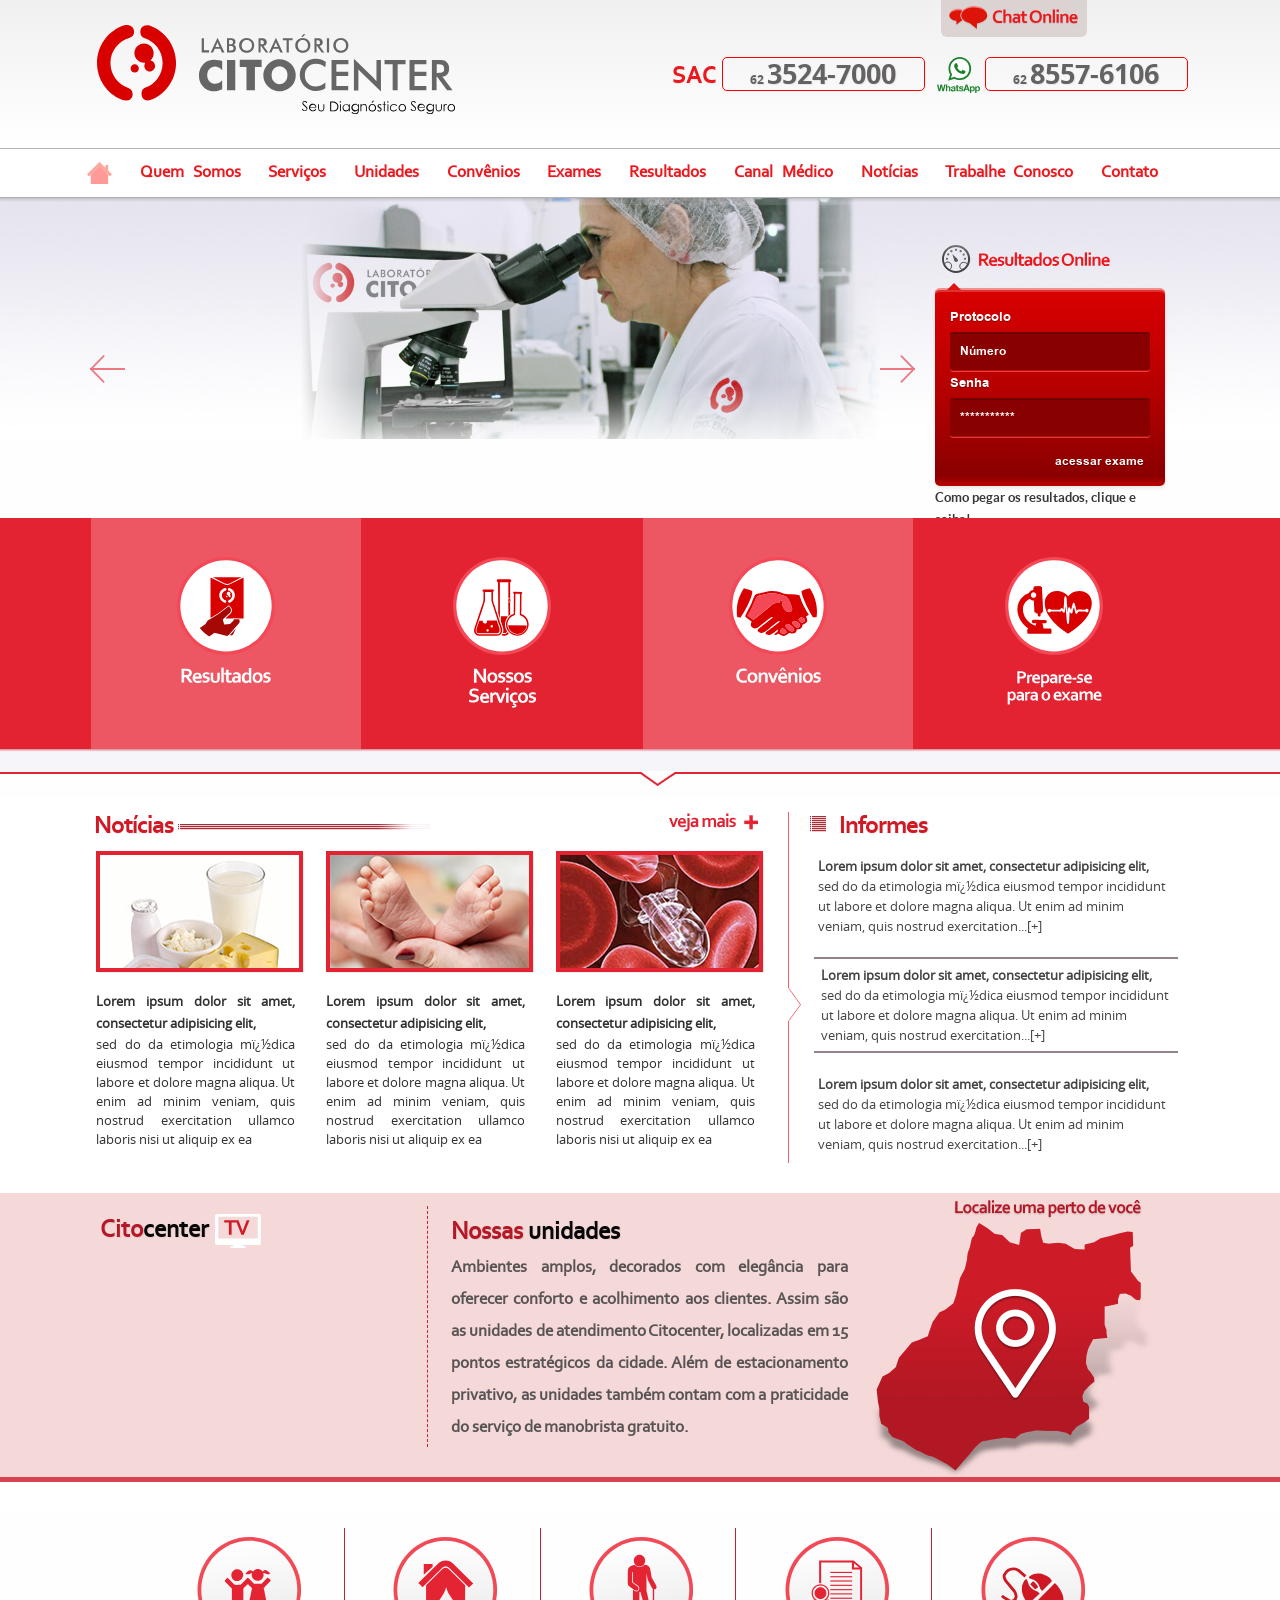
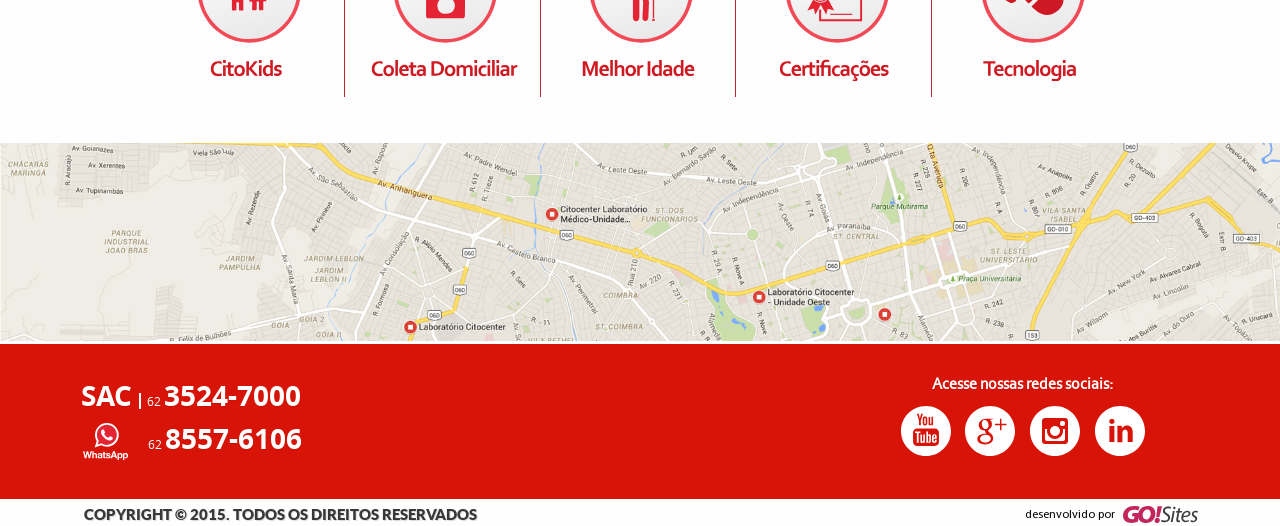
==== commit 78d7e3bf: "modified:   index.html" ====
--- a/index.html
+++ b/index.html
@@ -51,7 +51,7 @@
   <header class="topo">
     <div class="logo-telefones">
       <!-- logo -->
-      <div id="logo"><a href="principal.html" target="_self"><img src="img/logo.svg"  class="logo" alt="Laborat&oacute;rio Citocenter"></a></div>
+      <div id="logo"><a href="index.html" target="_self"><img src="img/logo.svg"  class="logo" alt="Laborat&oacute;rio Citocenter"></a></div>
       <!-- telefones -->
       <div class="telefones desktop">
         <!-- sac -->
@@ -65,7 +65,7 @@
     <!-- navegacao menu -->
     <nav class="navegacao" id="navegacao">
         <div class="mdl-layout__tab-bar mdl-js-ripple-effect">
-        <a href="principal.html" target="_self" class="mdl-layout__tab"><img src="img/icone-home.svg" class="icone-home"></a>
+        <a href="index.html" target="_self" class="mdl-layout__tab"><img src="img/icone-home.svg" class="icone-home"></a>
         <a href="quem-somos.html" target="_self" class="mdl-layout__tab">Quem Somos</a>
         <a href="servicos.html" target="_self" class="mdl-layout__tab">Servi&ccedil;os</a>
         <a href="unidades.html" target="_self" class="mdl-layout__tab">Unidades</a>
